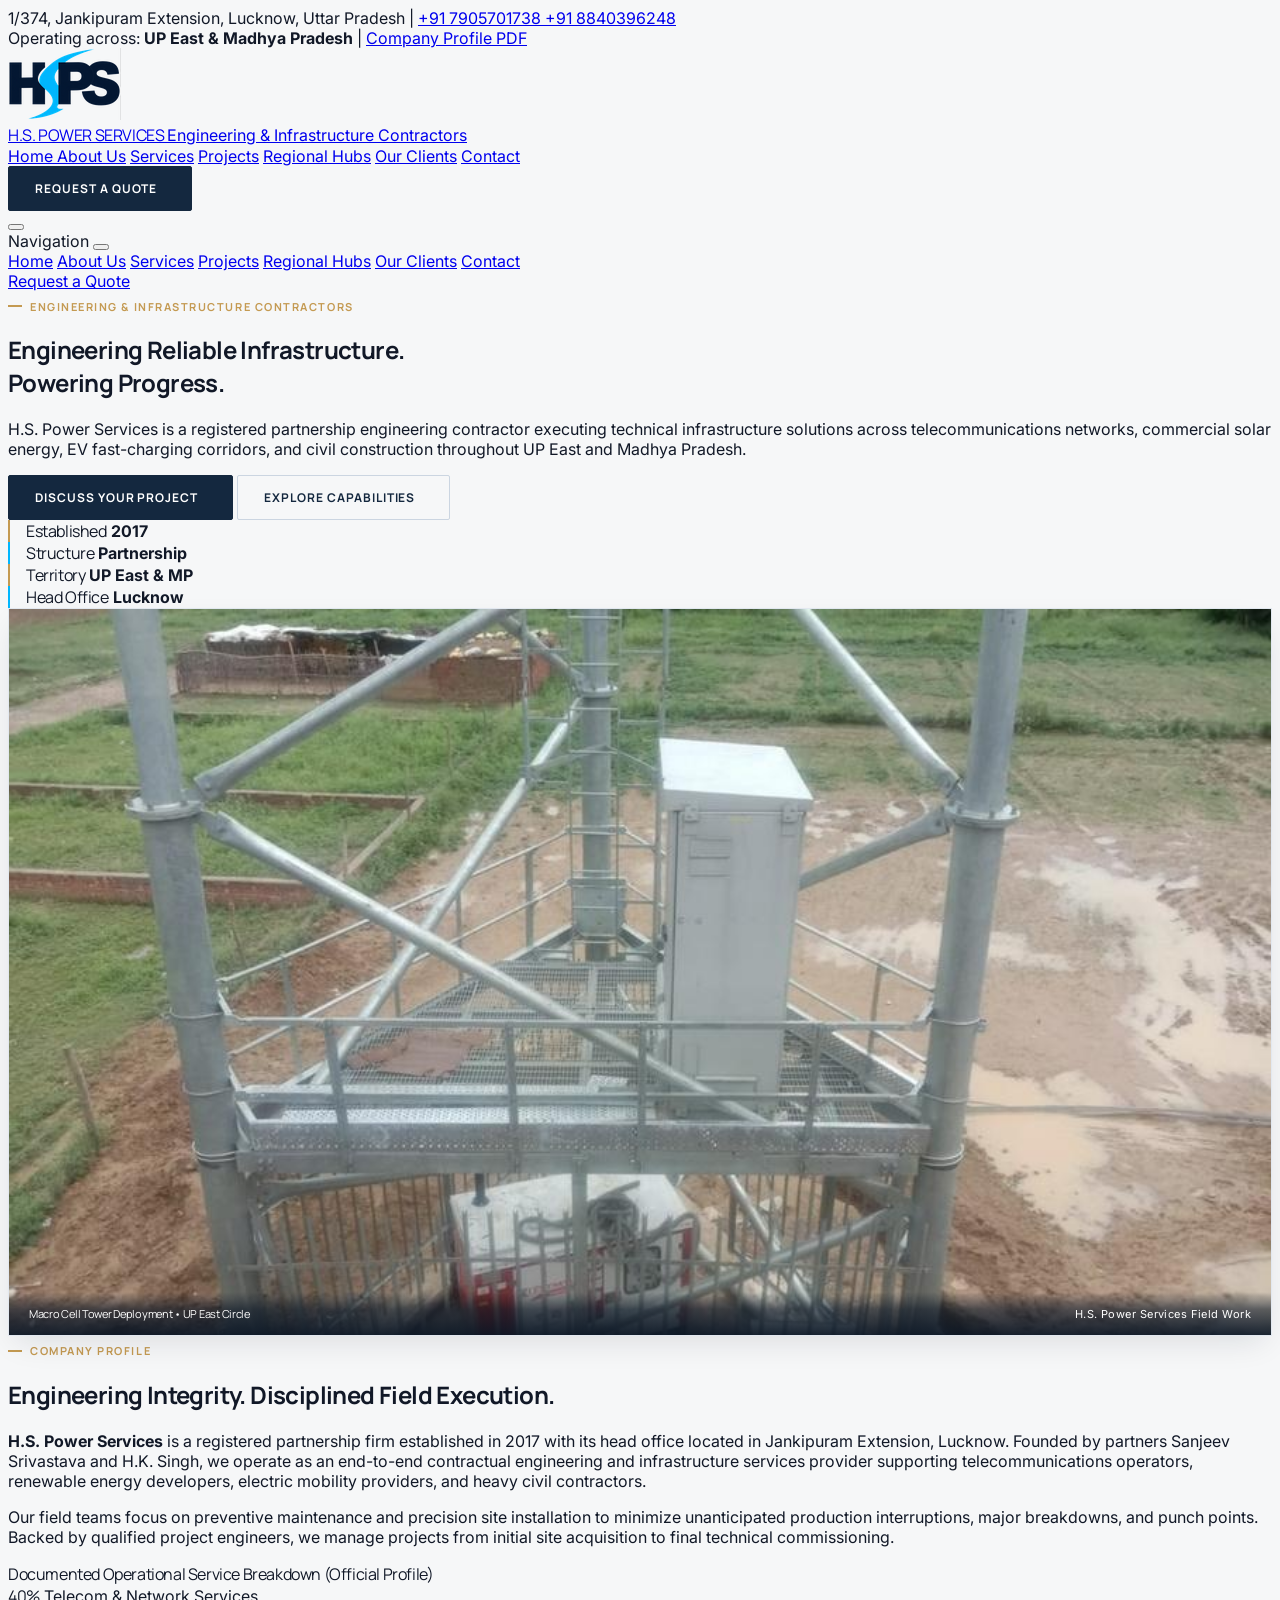
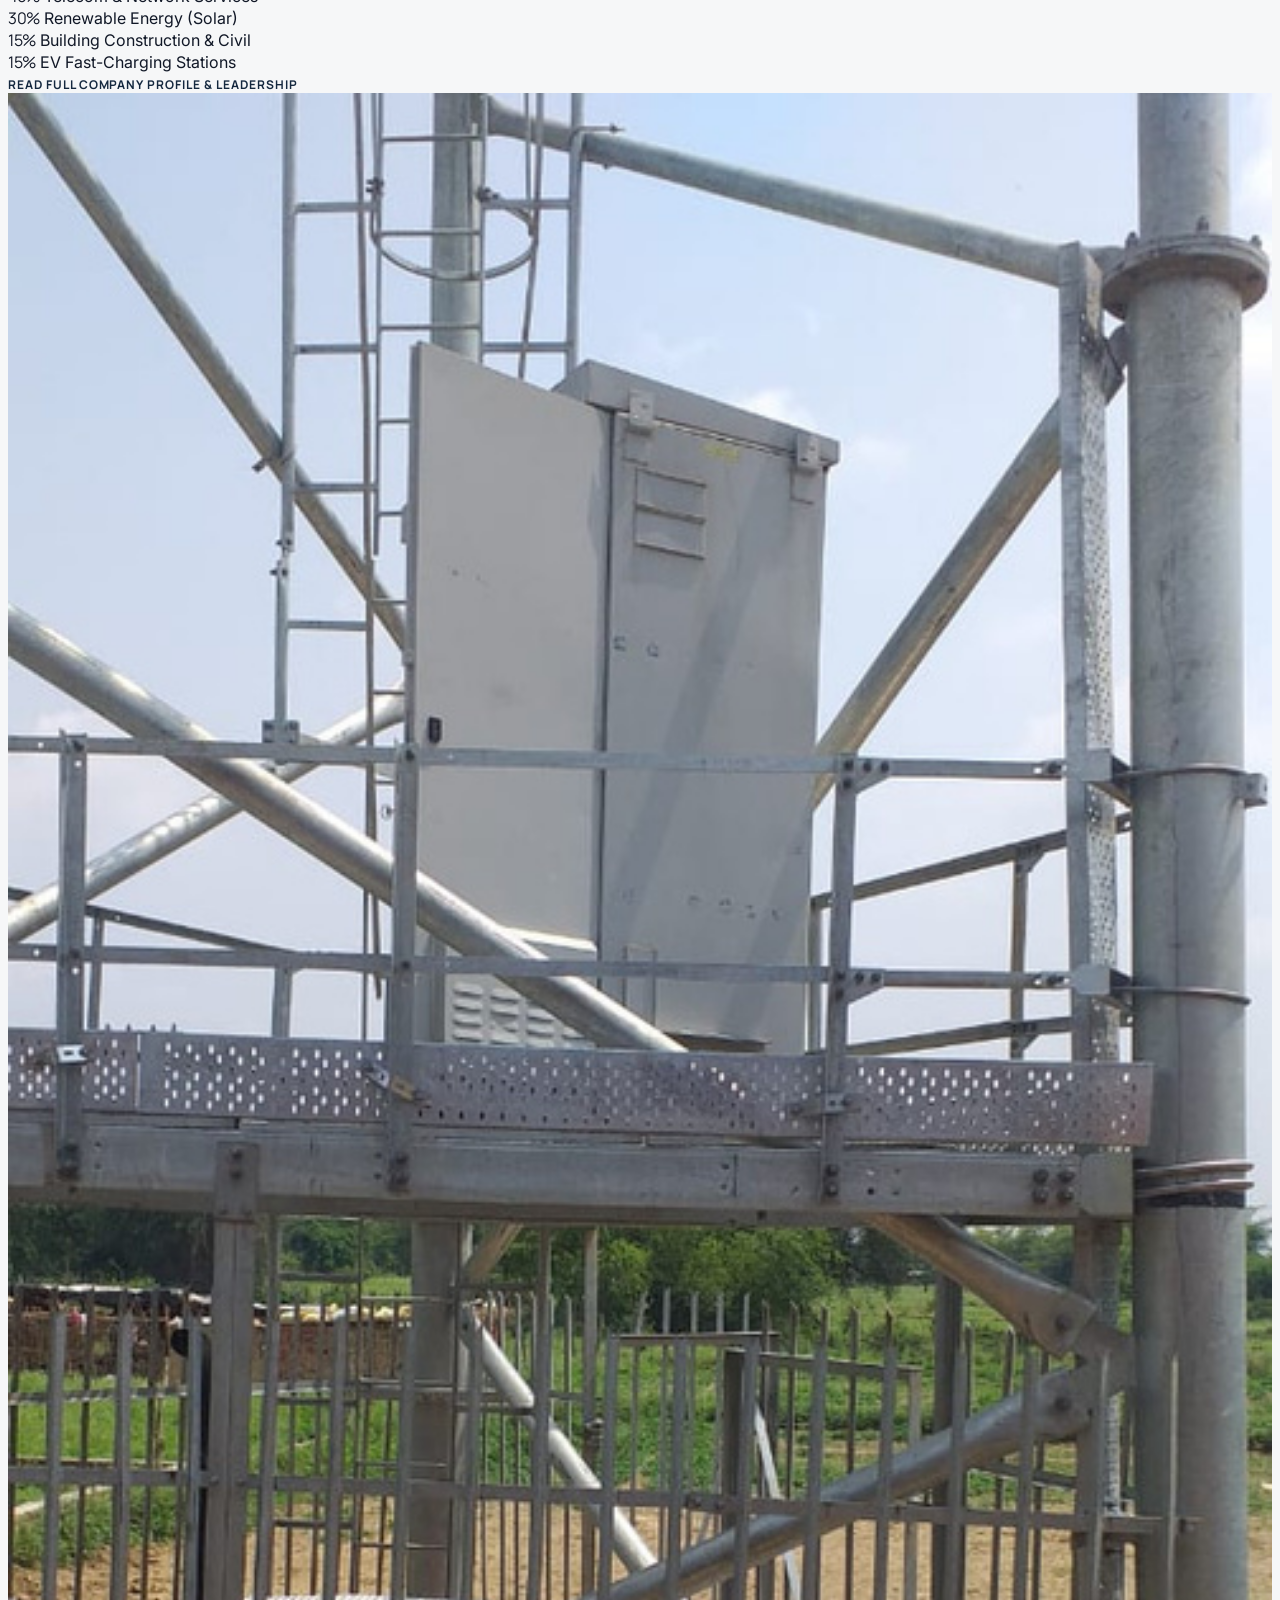
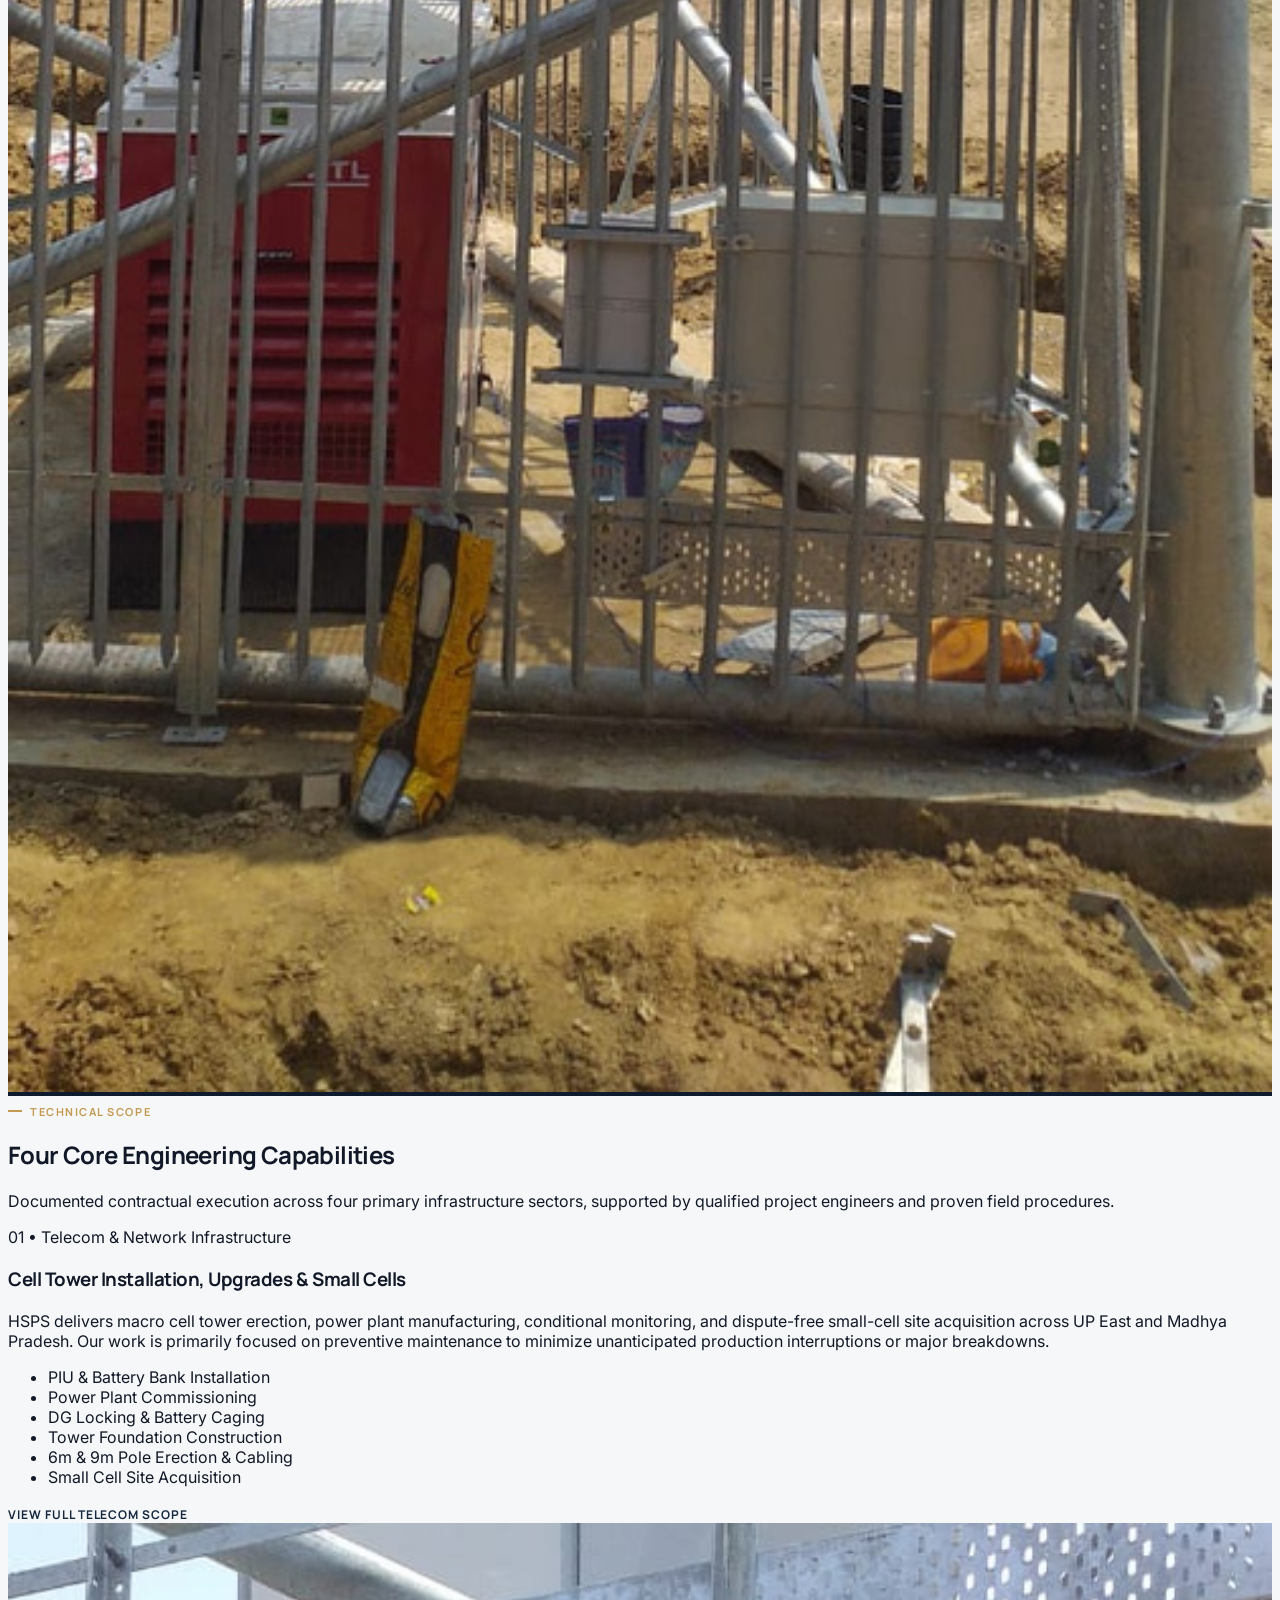
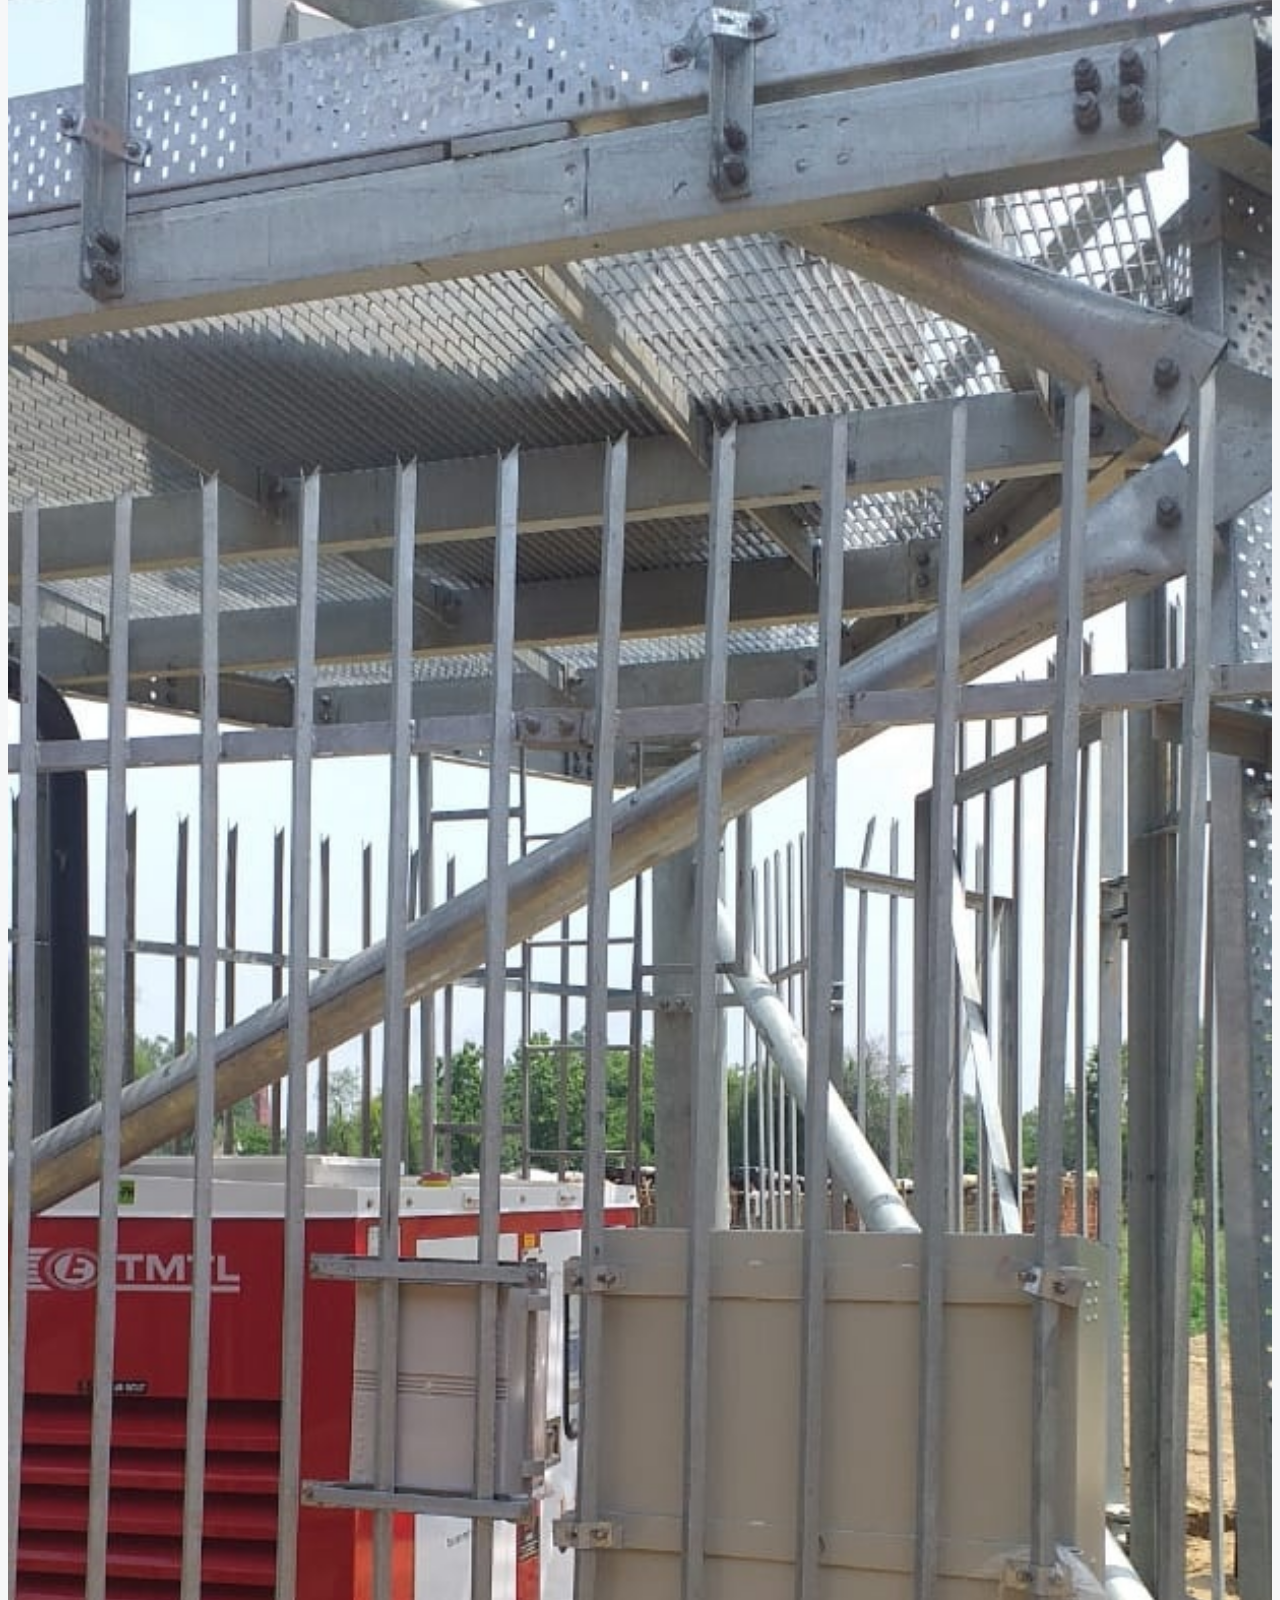
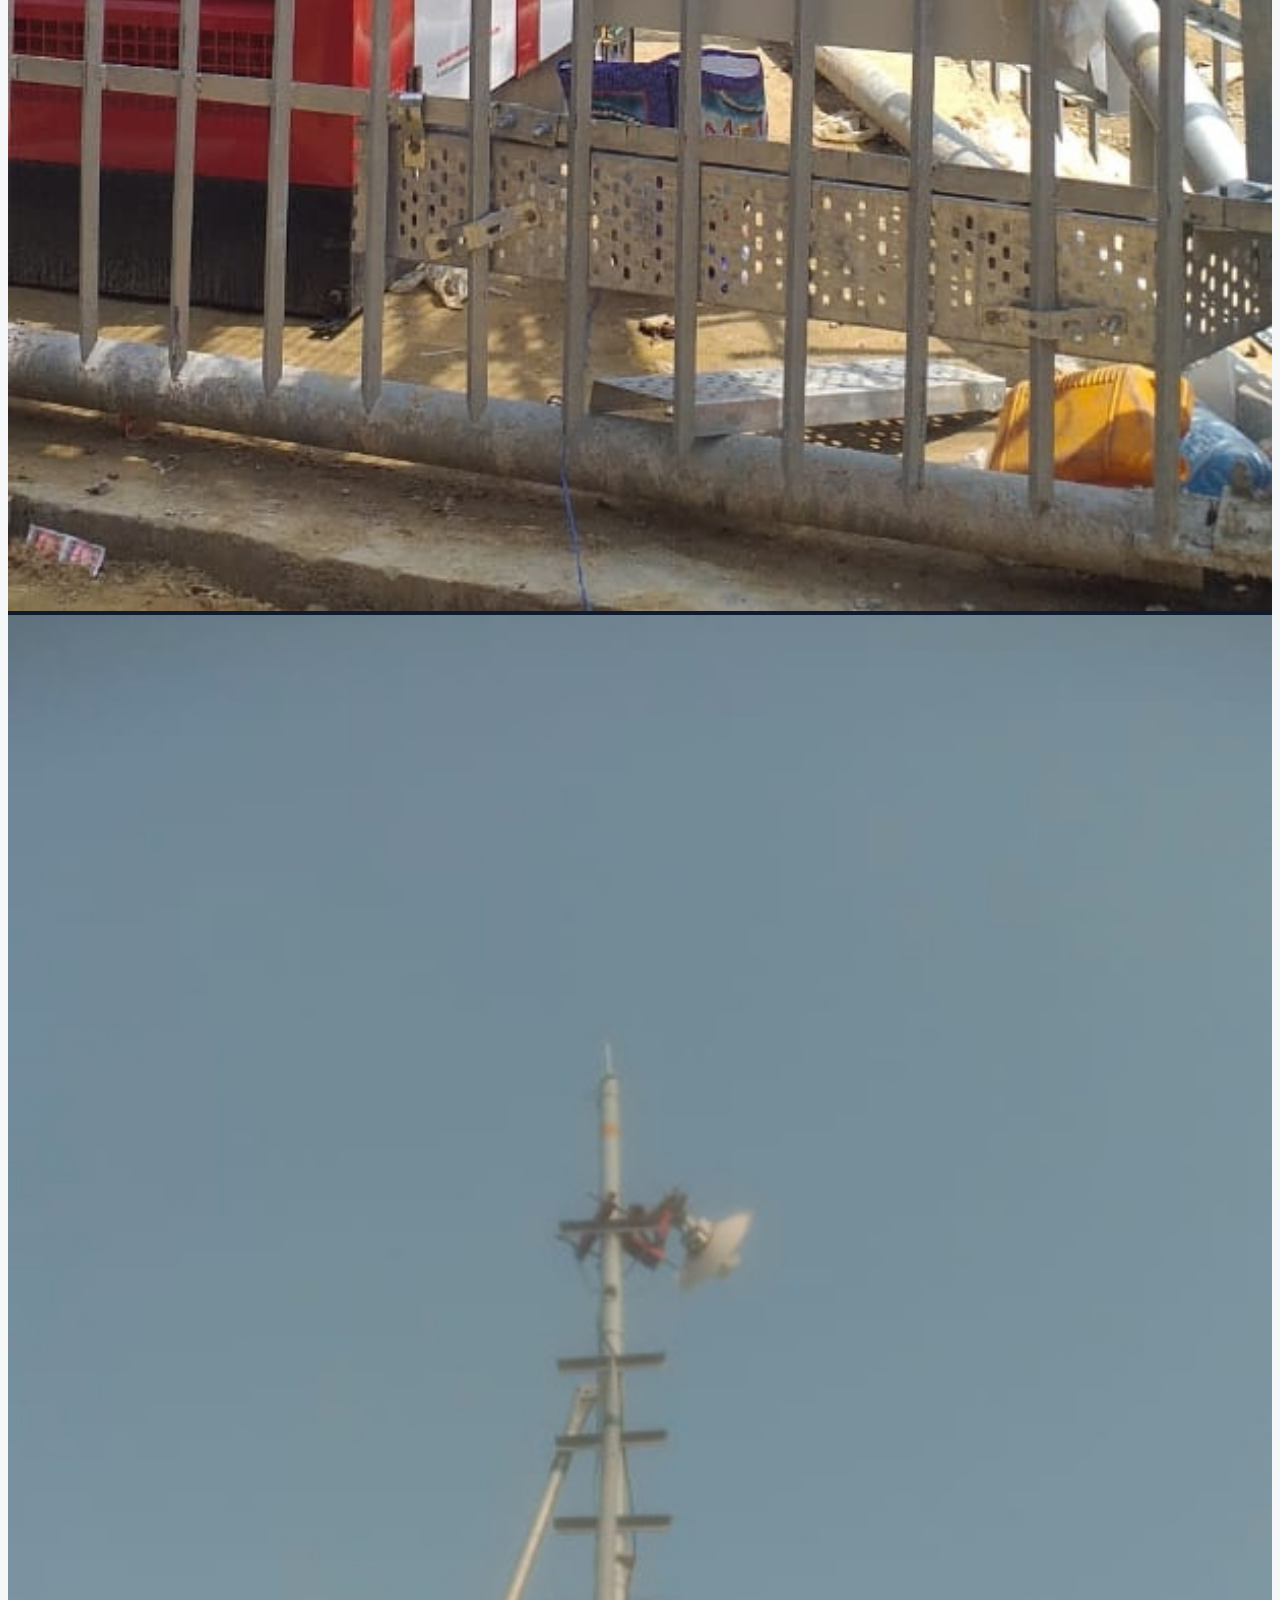
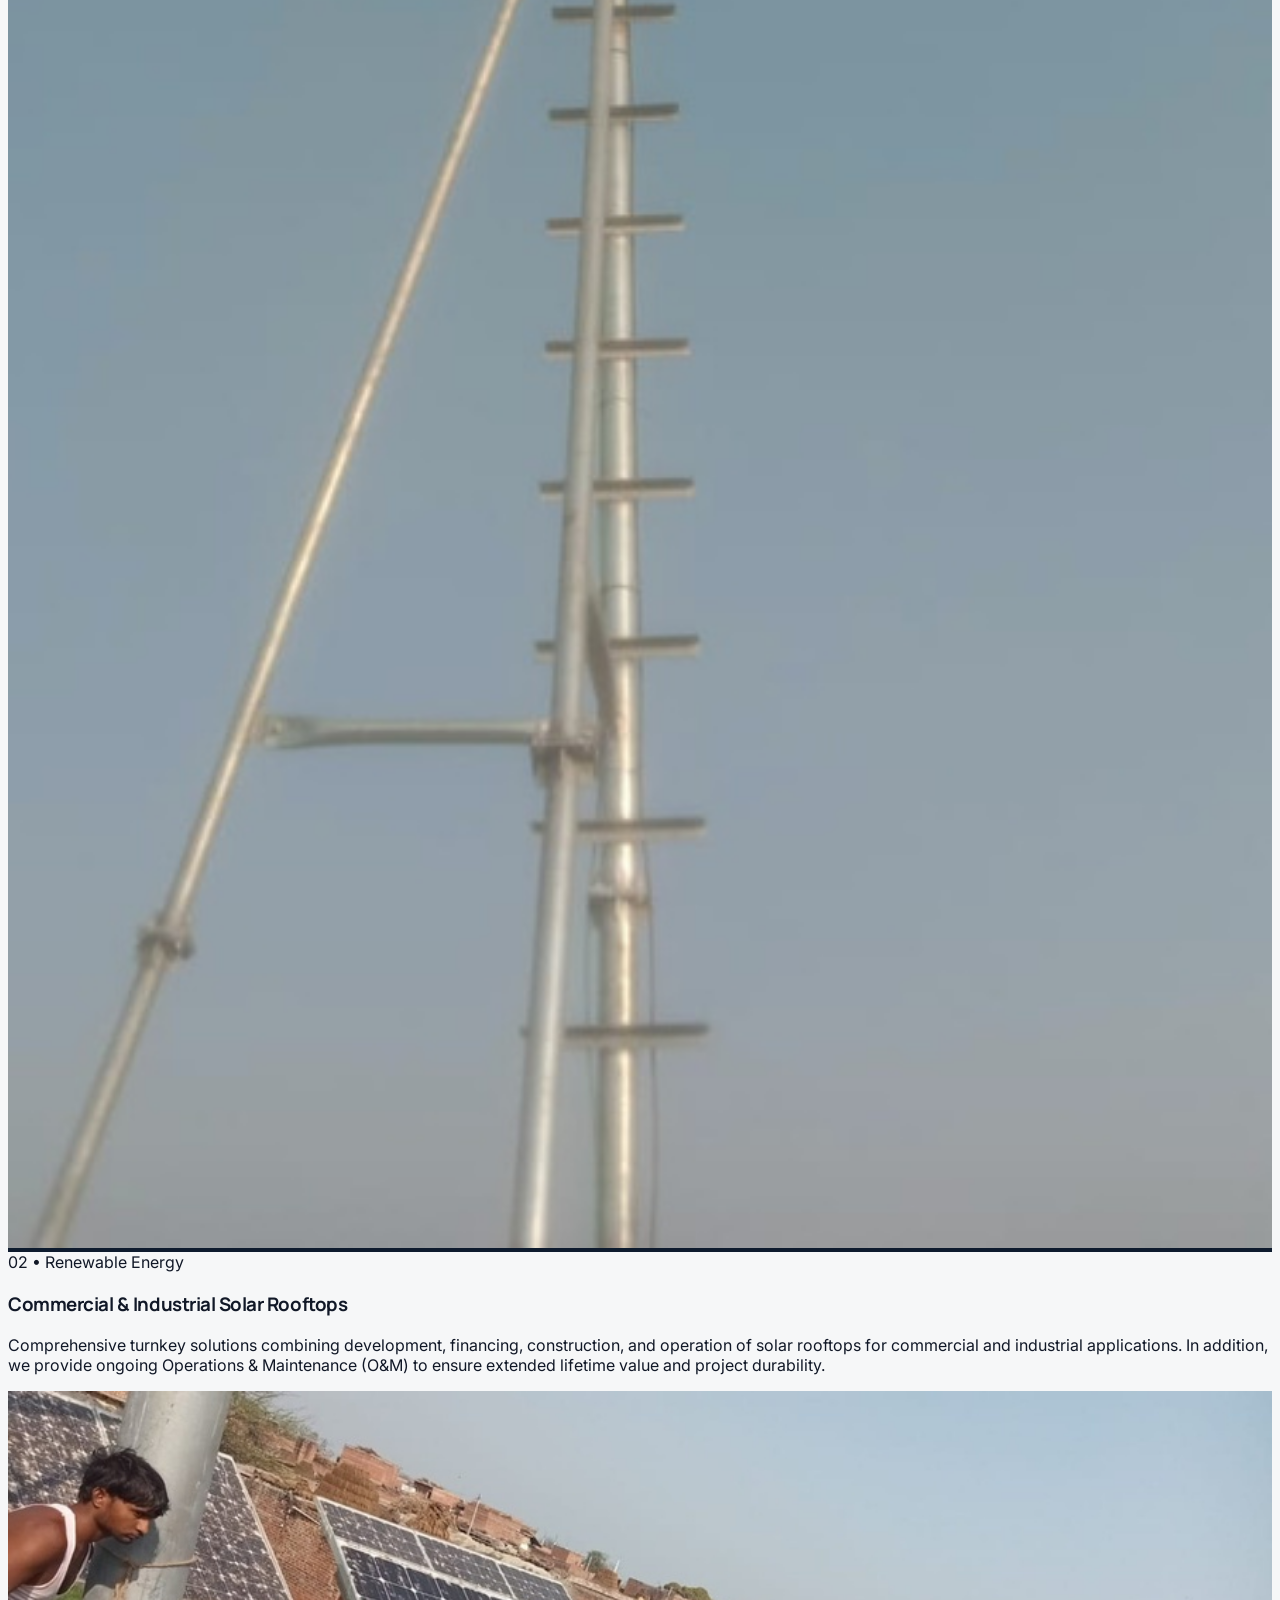
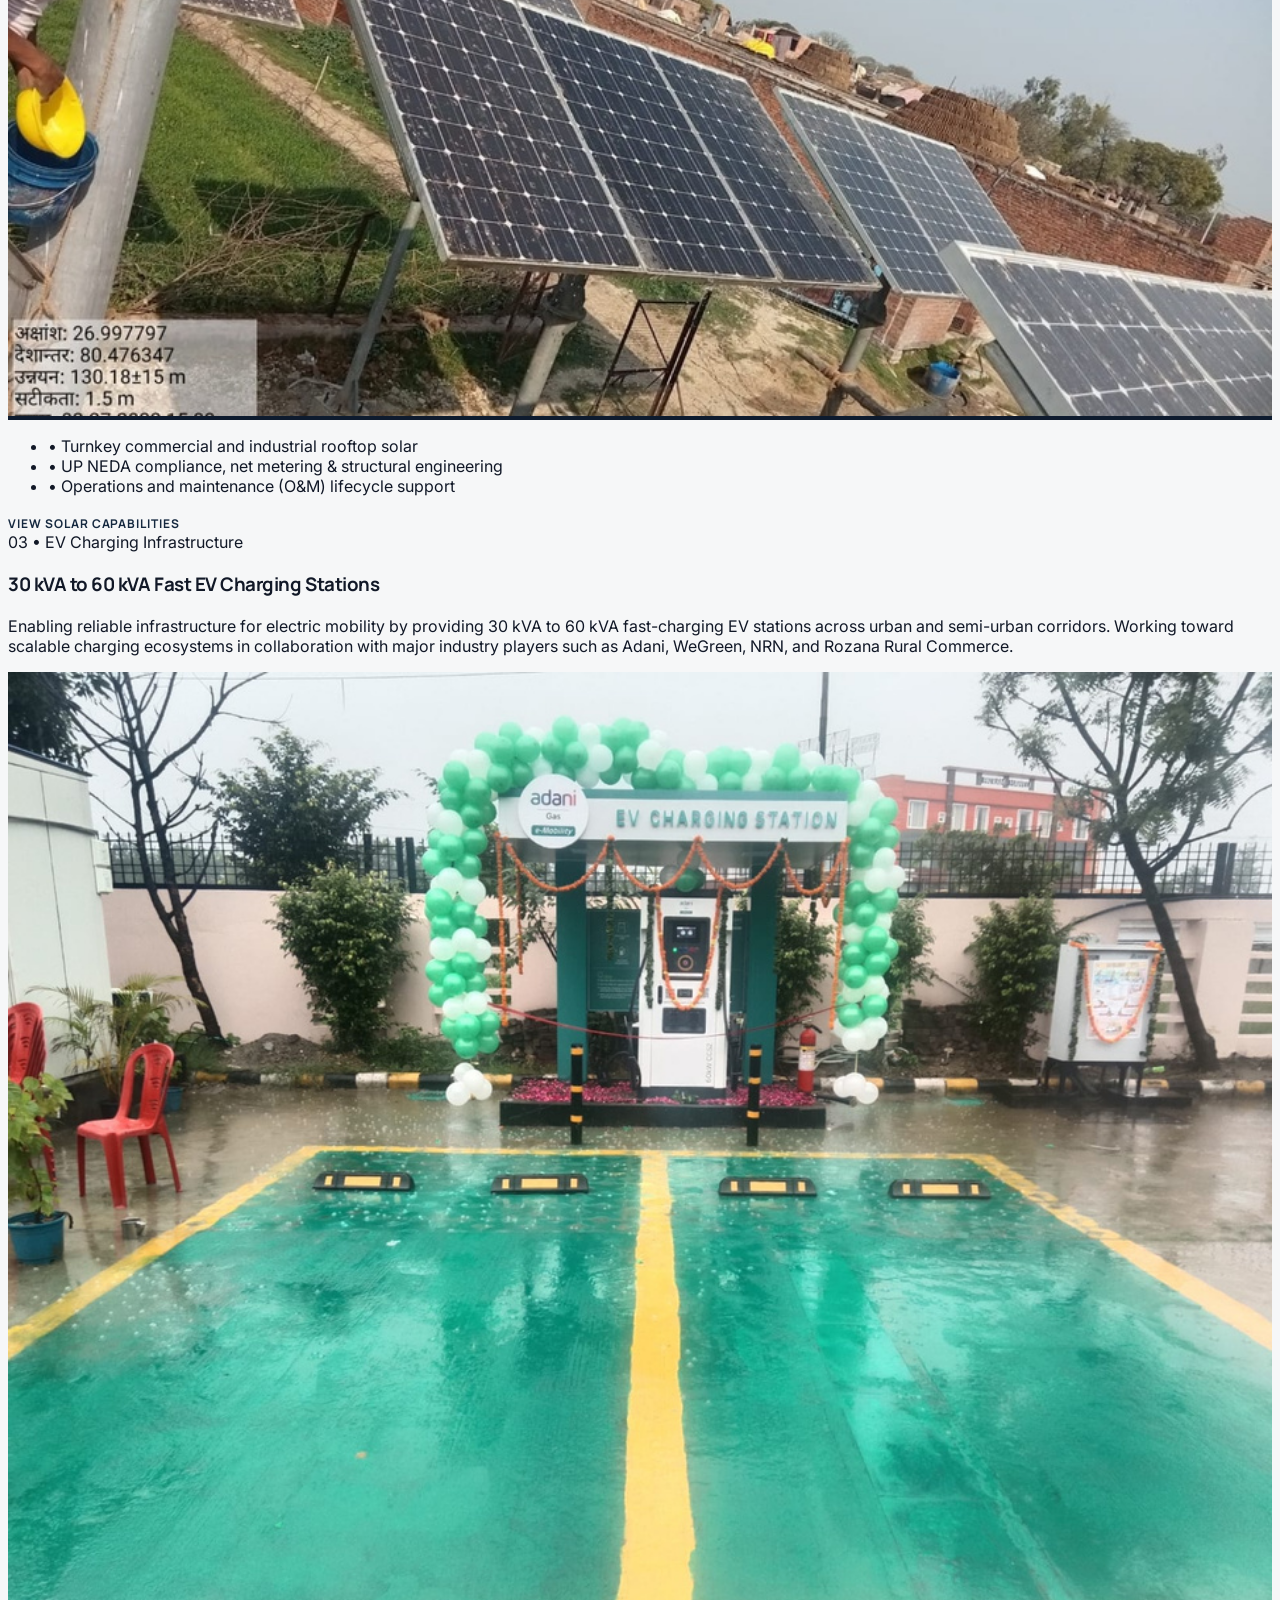
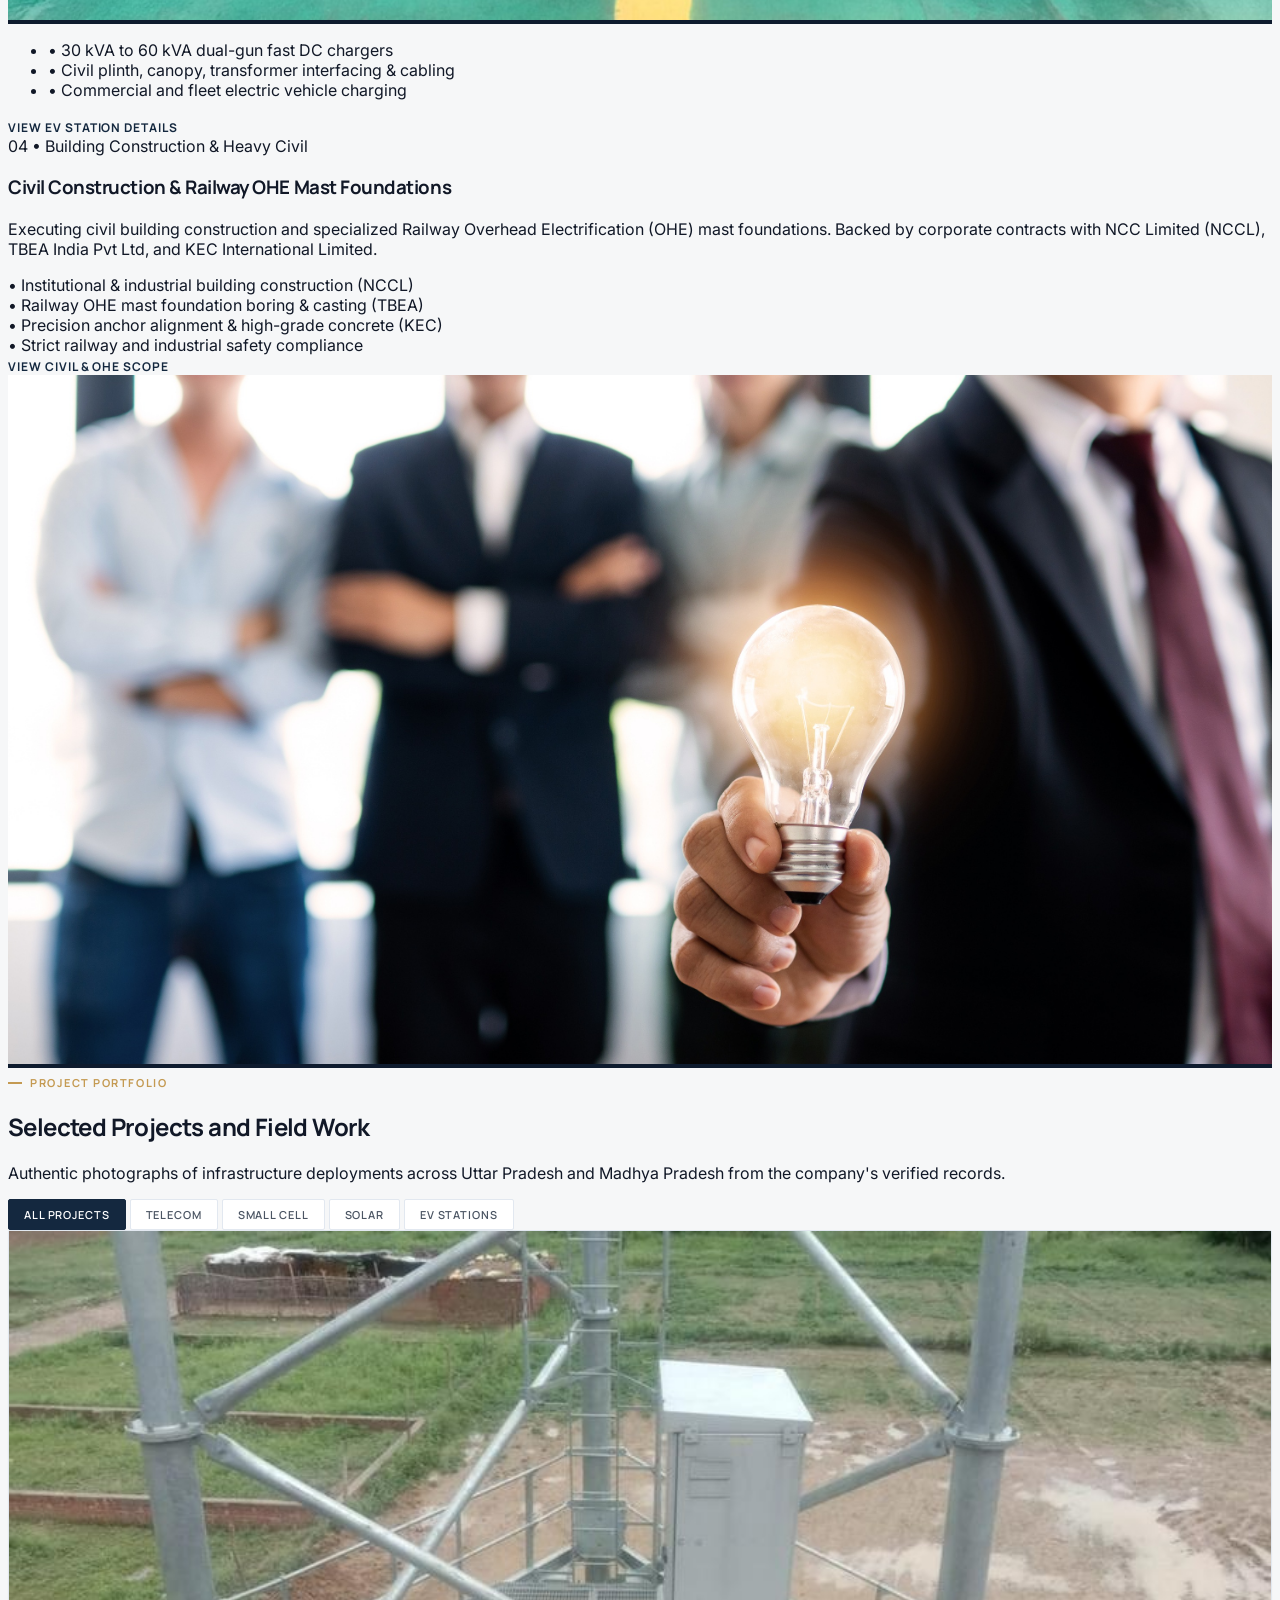
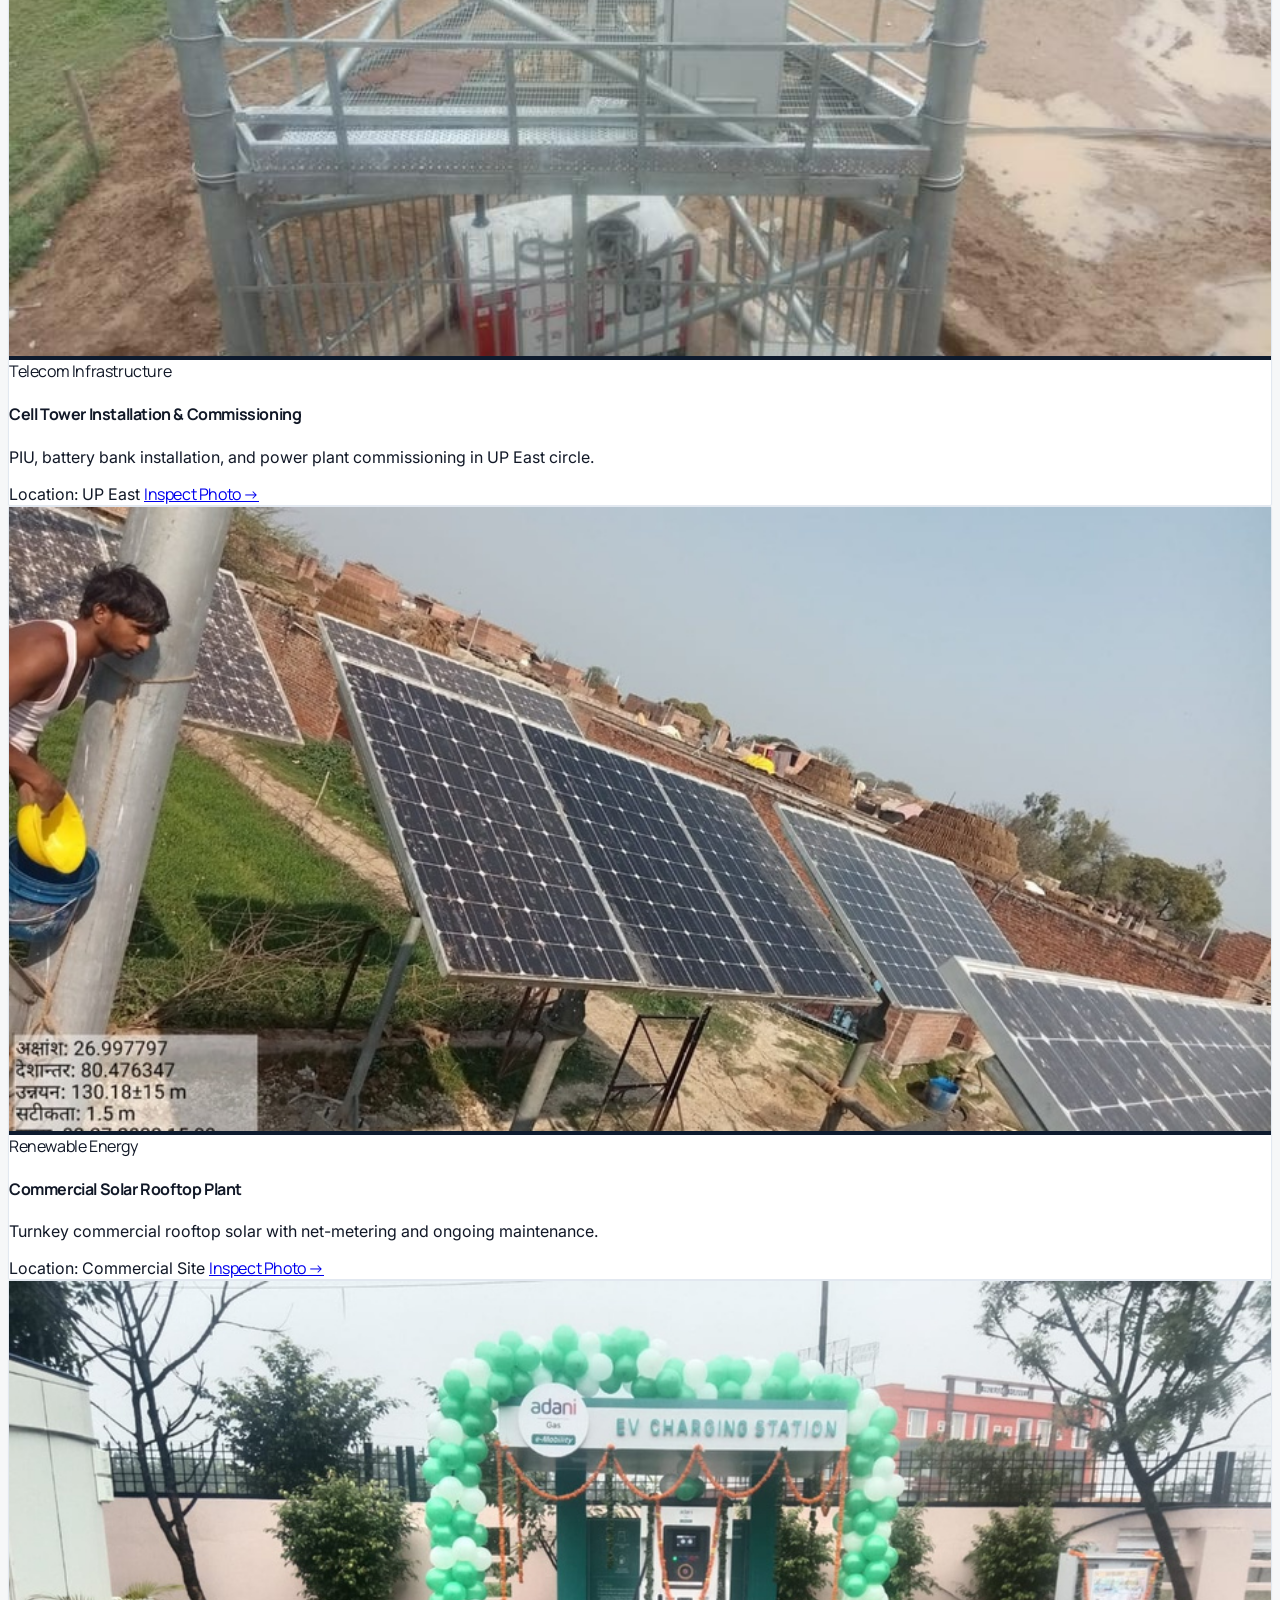
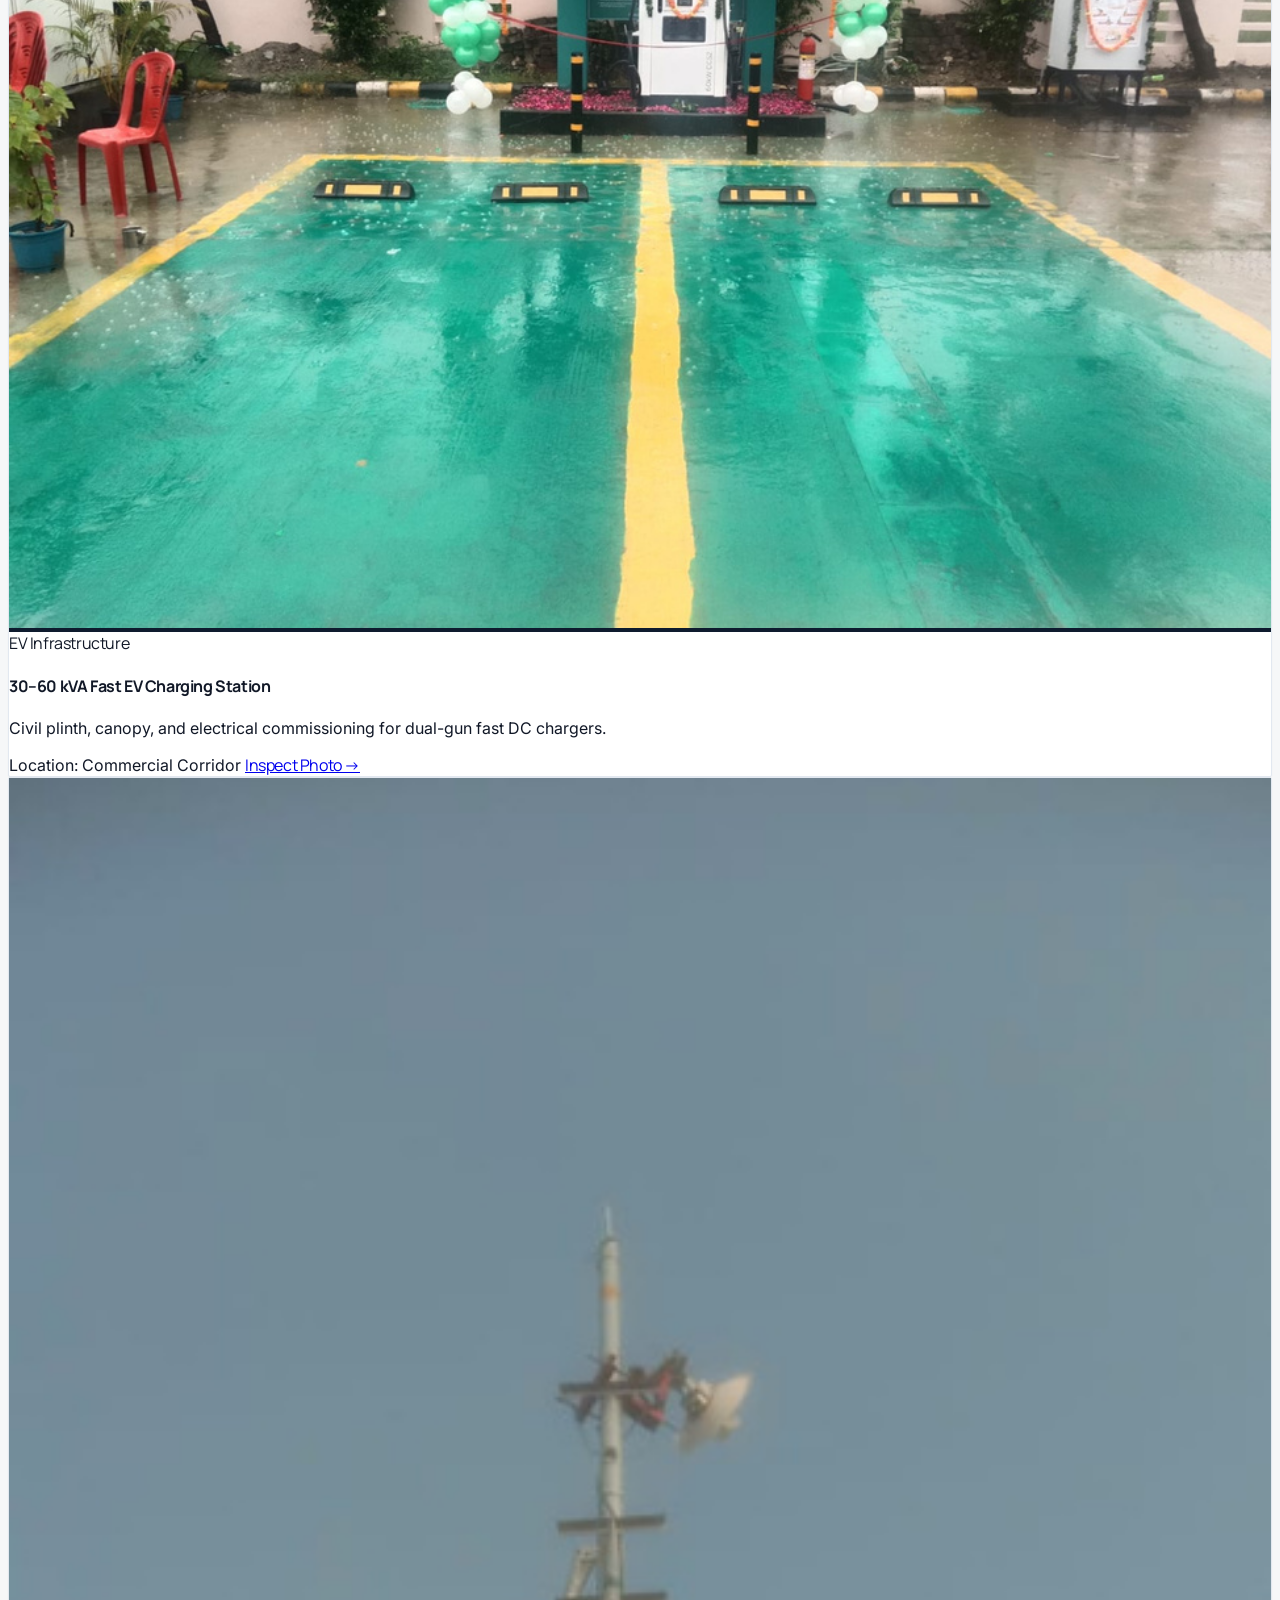
==== index.html @ 9931747e "feat: complete enterprise engineering website redesign for H.S. Power Services" ====
<!DOCTYPE html>
<html lang="en">
<head>
  <meta charset="UTF-8">
  <meta name="viewport" content="width=device-width, initial-scale=1.0">
  <title>H.S. Power Services | Engineering & Infrastructure Contractors</title>
  <meta name="description" content="H.S. Power Services is a registered partnership engineering contractor delivering turnkey solutions across Telecom Towers, Renewable Solar Rooftops, Fast EV Charging Stations, and Railway Electrification.">
  <link rel="icon" type="image/png" href="assets/img/logo/favicon.png">

  <!-- Tailwind CSS CDN -->
  <script src="https://cdn.tailwindcss.com"></script>
  <script>
    tailwind.config = {
      theme: {
        extend: {
          colors: {
            navy: {
              DEFAULT: '#14283F',
              deep: '#0B1726',
              surface: '#1B334E',
              subtle: '#243E5E',
            },
            cyan: {
              hps: '#00B6FE',
            },
            bronze: {
              DEFAULT: '#C49A52',
              light: '#DFC08A',
              dark: '#9F7836',
            },
            canvas: {
              DEFAULT: '#F6F7F8',
              subtle: '#EEF1F4',
            }
          },
          fontFamily: {
            sans: ['Inter', 'system-ui', 'sans-serif'],
            heading: ['Manrope', 'system-ui', 'sans-serif']
          }
        }
      }
    }
  </script>

  <!-- Google Fonts & Lucide Icons -->
  <link rel="preconnect" href="https://fonts.googleapis.com">
  <link rel="preconnect" href="https://fonts.gstatic.com" crossorigin>
  <link href="https://fonts.googleapis.com/css2?family=Inter:wght@300;400;500;600;700&family=Manrope:wght@400;500;600;700;800&display=swap" rel="stylesheet">
  <script src="https://unpkg.com/lucide@latest"></script>

  <!-- Master Architectural Stylesheet -->
  <link rel="stylesheet" href="assets/css/style.css">
</head>
<body class="bg-[#F6F7F8] text-[#111827] antialiased font-sans selection:bg-[#14283F] selection:text-white">

  <!-- SECTION A: TOP CORPORATE UTILITY STRIP -->
  <div class="bg-[#0B1726] text-slate-300 text-xs py-2 px-4 sm:px-8 border-b border-white/10">
    <div class="max-w-7xl mx-auto flex flex-col md:flex-row items-center justify-between gap-2">
      <div class="flex flex-wrap items-center justify-center md:justify-start gap-5">
        <span class="inline-flex items-center gap-1.5 text-slate-300">
          <i data-lucide="map-pin" class="w-3.5 h-3.5 text-[#C49A52]"></i>
          1/374, Jankipuram Extension, Lucknow, Uttar Pradesh
        </span>
        <span class="hidden sm:inline text-white/20">|</span>
        <a href="tel:7905701738" class="inline-flex items-center gap-1.5 hover:text-white text-slate-300 transition-colors">
          <i data-lucide="phone" class="w-3.5 h-3.5 text-[#C49A52]"></i>
          +91 7905701738
        </a>
        <a href="tel:8840396248" class="hidden sm:inline-flex items-center gap-1.5 hover:text-white text-slate-300 transition-colors">
          <i data-lucide="phone" class="w-3.5 h-3.5 text-[#C49A52]"></i>
          +91 8840396248
        </a>
      </div>
      <div class="flex items-center gap-4">
        <span class="text-slate-400">Operating across: <strong class="text-slate-200 font-medium">UP East & Madhya Pradesh</strong></span>
        <span class="text-white/20 hidden md:inline">|</span>
        <a href="assets/docs/HS_Power_Services_Company_Profile.pdf" download class="inline-flex items-center gap-1 text-[#C49A52] hover:text-[#DFC08A] font-medium transition-colors">
          <i data-lucide="download" class="w-3.5 h-3.5"></i>
          Company Profile PDF
        </a>
      </div>
    </div>
  </div>

  <!-- SECTION A: REFINED NAVIGATION HEADER -->
  <header class="sticky top-0 z-50 bg-white border-b border-slate-200 shadow-xs">
    <div class="max-w-7xl mx-auto px-4 sm:px-6 lg:px-8">
      <div class="flex items-center justify-between h-20">
        
        <!-- Official HPS Brand Mark & Wordmark -->
        <a href="index.html" class="flex items-center gap-3.5 group">
          <img src="assets/img/logo/hps_logo_navbar.png" alt="H.S. Power Services Logo" class="h-11 sm:h-12 w-auto object-contain">
          <div class="flex flex-col border-l border-slate-200 pl-3">
            <span class="font-heading font-extrabold text-lg sm:text-xl tracking-tight text-[#14283F] leading-none">
              H.S. POWER SERVICES
            </span>
            <span class="text-[10px] font-semibold uppercase tracking-wider text-[#687587] mt-1">
              Engineering & Infrastructure Contractors
            </span>
          </div>
        </a>

        <!-- Desktop Navigation Links -->
        <nav class="hidden lg:flex items-center gap-7 font-medium text-sm text-[#111827]">
          <a href="index.html" class="text-[#14283F] font-bold border-b-2 border-[#C49A52] pb-1">
            Home
          </a>
          <a href="about.html" class="text-slate-600 hover:text-[#14283F] pb-1 transition-colors">About Us</a>
          <a href="services.html" class="text-slate-600 hover:text-[#14283F] pb-1 transition-colors">Services</a>
          <a href="projects.html" class="text-slate-600 hover:text-[#14283F] pb-1 transition-colors">Projects</a>
          <a href="#hubs" class="text-slate-600 hover:text-[#14283F] pb-1 transition-colors">Regional Hubs</a>
          <a href="#clients" class="text-slate-600 hover:text-[#14283F] pb-1 transition-colors">Our Clients</a>
          <a href="contact.html" class="text-slate-600 hover:text-[#14283F] pb-1 transition-colors">Contact</a>
        </nav>

        <!-- Primary Action CTA -->
        <div class="hidden sm:flex items-center gap-3">
          <a href="contact.html" class="btn-primary">
            <span>Request a Quote</span>
            <i data-lucide="arrow-right" class="w-3.5 h-3.5 text-[#00B6FE]"></i>
          </a>
        </div>

        <!-- Mobile Menu Toggle Button -->
        <button id="mobile-menu-btn" class="lg:hidden p-2 text-slate-700 hover:bg-slate-100 rounded" aria-label="Toggle Navigation">
          <i data-lucide="menu" class="w-6 h-6"></i>
        </button>
      </div>
    </div>

    <!-- Mobile Navigation Drawer -->
    <div id="mobile-menu" class="hidden lg:hidden border-b border-slate-200 bg-white px-5 pt-3 pb-6 space-y-3 shadow-xl">
      <div class="flex justify-between items-center pb-2 border-b border-slate-100">
        <span class="text-xs uppercase font-bold tracking-wider text-slate-400">Navigation</span>
        <button id="mobile-menu-close" class="p-1 text-slate-500 hover:text-slate-900" aria-label="Close menu">
          <i data-lucide="x" class="w-5 h-5"></i>
        </button>
      </div>
      <div class="grid gap-2 text-sm font-medium text-slate-800">
        <a href="index.html" class="mobile-nav-link py-2 px-3 rounded bg-slate-50 text-[#14283F] font-bold">Home</a>
        <a href="about.html" class="mobile-nav-link py-2 px-3 rounded hover:bg-slate-50">About Us</a>
        <a href="services.html" class="mobile-nav-link py-2 px-3 rounded hover:bg-slate-50">Services</a>
        <a href="projects.html" class="mobile-nav-link py-2 px-3 rounded hover:bg-slate-50">Projects</a>
        <a href="#hubs" class="mobile-nav-link py-2 px-3 rounded hover:bg-slate-50">Regional Hubs</a>
        <a href="#clients" class="mobile-nav-link py-2 px-3 rounded hover:bg-slate-50">Our Clients</a>
        <a href="contact.html" class="mobile-nav-link py-2 px-3 rounded hover:bg-slate-50">Contact</a>
      </div>
      <div class="pt-3 border-t border-slate-100">
        <a href="contact.html" class="block text-center py-2.5 px-4 bg-[#14283F] text-white font-bold text-xs uppercase tracking-wider rounded">
          Request a Quote
        </a>
      </div>
    </div>
  </header>

  <!-- SECTION B: EDITORIAL ARCHITECTURAL HERO -->
  <section class="bg-white border-b border-slate-200">
    <div class="max-w-7xl mx-auto px-4 sm:px-6 lg:px-8 py-12 lg:py-20">
      <div class="grid lg:grid-cols-12 gap-10 lg:gap-14 items-center">
        
        <!-- Left Column: Editorial Text Composition (~48% Width) -->
        <div class="lg:col-span-6 space-y-6">
          
          <div class="editorial-eyebrow">
            Engineering & Infrastructure Contractors
          </div>

          <h1 class="font-heading font-extrabold text-3xl sm:text-4xl lg:text-[44px] tracking-tight leading-[1.12] text-[#14283F]">
            Engineering Reliable Infrastructure.<br class="hidden sm:inline"> Powering Progress.
          </h1>

          <p class="text-slate-600 text-sm sm:text-base leading-relaxed max-w-xl font-normal">
            H.S. Power Services is a registered partnership engineering contractor executing technical infrastructure solutions across telecommunications networks, commercial solar energy, EV fast-charging corridors, and civil construction throughout UP East and Madhya Pradesh.
          </p>

          <!-- Primary Actions -->
          <div class="flex flex-col sm:flex-row items-stretch sm:items-center gap-3.5 pt-1">
            <a href="contact.html" class="btn-primary text-center">
              <span>Discuss Your Project</span>
              <i data-lucide="arrow-right" class="w-3.5 h-3.5 text-[#00B6FE]"></i>
            </a>
            <a href="#capabilities" class="btn-secondary text-center">
              <span>Explore Capabilities</span>
              <i data-lucide="arrow-down" class="w-3.5 h-3.5 text-[#C49A52]"></i>
            </a>
          </div>

          <!-- Factual Architectural Meta Strip (From Company Profile) -->
          <div class="pt-8 border-t border-slate-200 grid grid-cols-2 sm:grid-cols-4 gap-4 text-xs">
            <div class="metric-anchor-block">
              <span class="text-slate-400 block text-[10px] uppercase tracking-wider font-heading font-semibold">Established</span>
              <strong class="text-[#14283F] font-semibold text-sm">2017</strong>
            </div>
            <div class="metric-anchor-block-cyan">
              <span class="text-slate-400 block text-[10px] uppercase tracking-wider font-heading font-semibold">Structure</span>
              <strong class="text-[#14283F] font-semibold text-sm">Partnership</strong>
            </div>
            <div class="metric-anchor-block">
              <span class="text-slate-400 block text-[10px] uppercase tracking-wider font-heading font-semibold">Territory</span>
              <strong class="text-[#14283F] font-semibold text-sm">UP East & MP</strong>
            </div>
            <div class="metric-anchor-block-cyan">
              <span class="text-slate-400 block text-[10px] uppercase tracking-wider font-heading font-semibold">Head Office</span>
              <strong class="text-[#14283F] font-semibold text-sm">Lucknow</strong>
            </div>
          </div>

        </div>

        <!-- Right Column: Authentic Infrastructure Photograph (~52% Width) -->
        <div class="lg:col-span-6">
          <div class="hero-photo-frame rounded-xs h-[360px] sm:h-[440px] lg:h-[500px]">
            <img src="assets/img/telecom/tower_site_1.jpg" alt="Macro Cell Tower Infrastructure Deployment in UP East Circle" class="w-full h-full object-cover">
            <div class="hero-photo-caption">
              <span class="font-heading font-semibold">Macro Cell Tower Deployment • UP East Circle</span>
              <span class="text-slate-300 hidden sm:inline text-[10px] uppercase tracking-wider">H.S. Power Services Field Work</span>
            </div>
          </div>
        </div>

      </div>
    </div>
  </section>

  <!-- SECTION C: REFINED COMPANY PROFILE & SERVICE BREAKDOWN -->
  <section class="py-16 sm:py-20 lg:py-24 bg-[#F6F7F8] border-b border-slate-200">
    <div class="max-w-7xl mx-auto px-4 sm:px-6 lg:px-8">
      <div class="grid lg:grid-cols-12 gap-10 lg:gap-14 items-center">
        
        <!-- Left Column: Editorial Content (~55% Width) -->
        <div class="lg:col-span-7 space-y-6">
          <div class="editorial-eyebrow">Company Profile</div>
          
          <h2 class="font-heading font-extrabold text-2xl sm:text-3xl lg:text-4xl text-[#14283F] tracking-tight leading-tight">
            Engineering Integrity. Disciplined Field Execution.
          </h2>

          <div class="space-y-4 text-slate-600 text-sm sm:text-base leading-relaxed">
            <p>
              <strong>H.S. Power Services</strong> is a registered partnership firm established in 2017 with its head office located in Jankipuram Extension, Lucknow. Founded by partners Sanjeev Srivastava and H.K. Singh, we operate as an end-to-end contractual engineering and infrastructure services provider supporting telecommunications operators, renewable energy developers, electric mobility providers, and heavy civil contractors.
            </p>
            <p>
              Our field teams focus on preventive maintenance and precision site installation to minimize unanticipated production interruptions, major breakdowns, and punch points. Backed by qualified project engineers, we manage projects from initial site acquisition to final technical commissioning.
            </p>
          </div>

          <!-- Documented Key Services Breakdown (From Page 5 of Company Profile) -->
          <div class="pt-2">
            <span class="text-[11px] uppercase tracking-wider font-heading font-bold text-slate-400 block mb-3">
              Documented Operational Service Breakdown (Official Profile)
            </span>
            <div class="grid grid-cols-2 sm:grid-cols-4 gap-3 text-xs">
              <div class="p-4 bg-white border border-slate-200 rounded-xs">
                <span class="font-heading font-extrabold text-xl text-[#14283F] block">40%</span>
                <span class="text-slate-600 font-medium mt-1 block">Telecom & Network Services</span>
              </div>
              <div class="p-4 bg-white border border-slate-200 rounded-xs">
                <span class="font-heading font-extrabold text-xl text-[#00B6FE] block">30%</span>
                <span class="text-slate-600 font-medium mt-1 block">Renewable Energy (Solar)</span>
              </div>
              <div class="p-4 bg-white border border-slate-200 rounded-xs">
                <span class="font-heading font-extrabold text-xl text-[#C49A52] block">15%</span>
                <span class="text-slate-600 font-medium mt-1 block">Building Construction & Civil</span>
              </div>
              <div class="p-4 bg-white border border-slate-200 rounded-xs">
                <span class="font-heading font-extrabold text-xl text-[#14283F] block">15%</span>
                <span class="text-slate-600 font-medium mt-1 block">EV Fast-Charging Stations</span>
              </div>
            </div>
          </div>

          <div class="pt-2">
            <a href="about.html" class="editorial-link">
              <span>Read Full Company Profile & Leadership</span>
              <i data-lucide="arrow-right" class="w-4 h-4"></i>
            </a>
          </div>
        </div>

        <!-- Right Column: Supporting Authentic Field Photograph (~45% Width) -->
        <div class="lg:col-span-5">
          <div class="editorial-photo rounded-xs border border-slate-200 shadow-sm overflow-hidden h-[340px] sm:h-[400px]">
            <img src="assets/img/telecom/tower_site_3.jpg" alt="Electrical Power Interface & DG Setup at Field Site" class="w-full h-full object-cover">
          </div>
        </div>

      </div>
    </div>
  </section>

  <!-- SECTION D: FOUR CORE CAPABILITIES (OPEN ASYMMETRIC PRESENTATION) -->
  <section id="capabilities" class="py-16 sm:py-20 lg:py-24 bg-white border-b border-slate-200">
    <div class="max-w-7xl mx-auto px-4 sm:px-6 lg:px-8">
      
      <div class="max-w-3xl mb-12">
        <div class="editorial-eyebrow">Technical Scope</div>
        <h2 class="font-heading font-extrabold text-2xl sm:text-3xl lg:text-4xl text-[#14283F] tracking-tight mt-1.5">
          Four Core Engineering Capabilities
        </h2>
        <p class="text-slate-600 text-sm sm:text-base mt-2 max-w-2xl">
          Documented contractual execution across four primary infrastructure sectors, supported by qualified project engineers and proven field procedures.
        </p>
      </div>

      <!-- Asymmetric Editorial Layout -->
      <div class="space-y-10">
        
        <!-- Capability 1: Telecom & Network Infrastructure -->
        <div class="grid lg:grid-cols-12 gap-8 items-center p-6 sm:p-8 bg-[#F6F7F8] border border-slate-200 rounded-xs">
          <div class="lg:col-span-6 space-y-4">
            <span class="text-xs font-mono font-semibold text-[#00B6FE] uppercase tracking-wider">
              01 • Telecom & Network Infrastructure
            </span>
            <h3 class="font-heading font-extrabold text-xl sm:text-2xl text-[#14283F]">
              Cell Tower Installation, Upgrades & Small Cells
            </h3>
            <p class="text-xs sm:text-sm text-slate-600 leading-relaxed">
              HSPS delivers macro cell tower erection, power plant manufacturing, conditional monitoring, and dispute-free small-cell site acquisition across UP East and Madhya Pradesh. Our work is primarily focused on preventive maintenance to minimize unanticipated production interruptions or major breakdowns.
            </p>
            
            <ul class="grid sm:grid-cols-2 gap-2 text-xs text-slate-700 pt-1">
              <li class="flex items-center gap-2">
                <span class="w-1.5 h-1.5 rounded-full bg-[#C49A52]"></span>
                <span>PIU & Battery Bank Installation</span>
              </li>
              <li class="flex items-center gap-2">
                <span class="w-1.5 h-1.5 rounded-full bg-[#C49A52]"></span>
                <span>Power Plant Commissioning</span>
              </li>
              <li class="flex items-center gap-2">
                <span class="w-1.5 h-1.5 rounded-full bg-[#C49A52]"></span>
                <span>DG Locking & Battery Caging</span>
              </li>
              <li class="flex items-center gap-2">
                <span class="w-1.5 h-1.5 rounded-full bg-[#C49A52]"></span>
                <span>Tower Foundation Construction</span>
              </li>
              <li class="flex items-center gap-2">
                <span class="w-1.5 h-1.5 rounded-full bg-[#C49A52]"></span>
                <span>6m & 9m Pole Erection & Cabling</span>
              </li>
              <li class="flex items-center gap-2">
                <span class="w-1.5 h-1.5 rounded-full bg-[#C49A52]"></span>
                <span>Small Cell Site Acquisition</span>
              </li>
            </ul>

            <div class="pt-2">
              <a href="services.html#telecom" class="editorial-link">
                <span>View Full Telecom Scope</span>
                <i data-lucide="arrow-right" class="w-4 h-4"></i>
              </a>
            </div>
          </div>

          <div class="lg:col-span-6 grid grid-cols-2 gap-3">
            <div class="editorial-photo rounded-xs border border-slate-200 h-52 sm:h-60">
              <img src="assets/img/telecom/tower_site_2.jpg" alt="Macro Cell Tower 5G Upgrade" class="w-full h-full object-cover">
            </div>
            <div class="editorial-photo rounded-xs border border-slate-200 h-52 sm:h-60">
              <img src="assets/img/telecom/small_cell_1.jpg" alt="Small Cell Street Pole Deployment" class="w-full h-full object-cover">
            </div>
          </div>
        </div>

        <!-- Capability 2 & 3: Two-Column Row for Solar & EV -->
        <div class="grid md:grid-cols-2 gap-8">
          
          <!-- Capability 2: Solar -->
          <div class="p-6 sm:p-8 bg-[#F6F7F8] border border-slate-200 rounded-xs flex flex-col justify-between space-y-4">
            <div class="space-y-3">
              <span class="text-xs font-mono font-semibold text-[#00B6FE] uppercase tracking-wider">
                02 • Renewable Energy
              </span>
              <h3 class="font-heading font-extrabold text-xl sm:text-2xl text-[#14283F]">
                Commercial & Industrial Solar Rooftops
              </h3>
              <p class="text-xs sm:text-sm text-slate-600 leading-relaxed">
                Comprehensive turnkey solutions combining development, financing, construction, and operation of solar rooftops for commercial and industrial applications. In addition, we provide ongoing Operations & Maintenance (O&M) to ensure extended lifetime value and project durability.
              </p>
              
              <div class="editorial-photo rounded-xs border border-slate-200 h-48 my-3">
                <img src="assets/img/solar/solar_roof_1.jpg" alt="Turnkey Commercial Solar Rooftop Installation" class="w-full h-full object-cover">
              </div>

              <ul class="text-xs text-slate-700 space-y-1.5">
                <li>• Turnkey commercial and industrial rooftop solar</li>
                <li>• UP NEDA compliance, net metering & structural engineering</li>
                <li>• Operations and maintenance (O&M) lifecycle support</li>
              </ul>
            </div>

            <div class="pt-3 border-t border-slate-200">
              <a href="services.html#solar" class="editorial-link">
                <span>View Solar Capabilities</span>
                <i data-lucide="arrow-right" class="w-4 h-4"></i>
              </a>
            </div>
          </div>

          <!-- Capability 3: EV Charging -->
          <div class="p-6 sm:p-8 bg-[#F6F7F8] border border-slate-200 rounded-xs flex flex-col justify-between space-y-4">
            <div class="space-y-3">
              <span class="text-xs font-mono font-semibold text-[#00B6FE] uppercase tracking-wider">
                03 • EV Charging Infrastructure
              </span>
              <h3 class="font-heading font-extrabold text-xl sm:text-2xl text-[#14283F]">
                30 kVA to 60 kVA Fast EV Charging Stations
              </h3>
              <p class="text-xs sm:text-sm text-slate-600 leading-relaxed">
                Enabling reliable infrastructure for electric mobility by providing 30 kVA to 60 kVA fast-charging EV stations across urban and semi-urban corridors. Working toward scalable charging ecosystems in collaboration with major industry players such as Adani, WeGreen, NRN, and Rozana Rural Commerce.
              </p>

              <div class="editorial-photo rounded-xs border border-slate-200 h-48 my-3">
                <img src="assets/img/ev/ev_station_1.jpg" alt="Fast EV Charging Station Installation" class="w-full h-full object-cover">
              </div>

              <ul class="text-xs text-slate-700 space-y-1.5">
                <li>• 30 kVA to 60 kVA dual-gun fast DC chargers</li>
                <li>• Civil plinth, canopy, transformer interfacing & cabling</li>
                <li>• Commercial and fleet electric vehicle charging</li>
              </ul>
            </div>

            <div class="pt-3 border-t border-slate-200">
              <a href="services.html#ev" class="editorial-link">
                <span>View EV Station Details</span>
                <i data-lucide="arrow-right" class="w-4 h-4"></i>
              </a>
            </div>
          </div>

        </div>

        <!-- Capability 4: Building Construction & Railway OHE -->
        <div class="grid lg:grid-cols-12 gap-8 items-center p-6 sm:p-8 bg-[#F6F7F8] border border-slate-200 rounded-xs">
          <div class="lg:col-span-7 space-y-4">
            <span class="text-xs font-mono font-semibold text-[#00B6FE] uppercase tracking-wider">
              04 • Building Construction & Heavy Civil
            </span>
            <h3 class="font-heading font-extrabold text-xl sm:text-2xl text-[#14283F]">
              Civil Construction & Railway OHE Mast Foundations
            </h3>
            <p class="text-xs sm:text-sm text-slate-600 leading-relaxed">
              Executing civil building construction and specialized Railway Overhead Electrification (OHE) mast foundations. Backed by corporate contracts with NCC Limited (NCCL), TBEA India Pvt Ltd, and KEC International Limited.
            </p>
            
            <div class="grid sm:grid-cols-2 gap-2 text-xs text-slate-700 pt-1">
              <div>• Institutional & industrial building construction (NCCL)</div>
              <div>• Railway OHE mast foundation boring & casting (TBEA)</div>
              <div>• Precision anchor alignment & high-grade concrete (KEC)</div>
              <div>• Strict railway and industrial safety compliance</div>
            </div>

            <div class="pt-2">
              <a href="services.html#civil" class="editorial-link">
                <span>View Civil & OHE Scope</span>
                <i data-lucide="arrow-right" class="w-4 h-4"></i>
              </a>
            </div>
          </div>

          <div class="lg:col-span-5">
            <div class="editorial-photo rounded-xs border border-slate-200 h-56 sm:h-60">
              <img src="assets/img/civil/railway_ohe_mast.jpg" alt="Railway OHE Mast Foundation Execution" class="w-full h-full object-cover">
            </div>
          </div>
        </div>

      </div>

    </div>
  </section>

  <!-- SECTION E: SELECTED PROJECT PORTFOLIO (EDITORIAL COMPOSITION) -->
  <section id="projects" class="py-16 sm:py-20 lg:py-24 bg-[#F6F7F8] border-b border-slate-200">
    <div class="max-w-7xl mx-auto px-4 sm:px-6 lg:px-8">
      
      <div class="flex flex-col md:flex-row md:items-end justify-between mb-12 gap-6">
        <div>
          <div class="editorial-eyebrow">Project Portfolio</div>
          <h2 class="font-heading font-extrabold text-2xl sm:text-3xl lg:text-4xl text-[#14283F] tracking-tight mt-1.5">
            Selected Projects and Field Work
          </h2>
          <p class="text-slate-600 text-sm mt-1 max-w-xl">
            Authentic photographs of infrastructure deployments across Uttar Pradesh and Madhya Pradesh from the company's verified records.
          </p>
        </div>

        <!-- Accessible Filter Controls -->
        <div class="flex flex-wrap items-center gap-1.5">
          <button class="filter-pill active" data-filter="all">All Projects</button>
          <button class="filter-pill" data-filter="telecom">Telecom</button>
          <button class="filter-pill" data-filter="smallcell">Small Cell</button>
          <button class="filter-pill" data-filter="solar">Solar</button>
          <button class="filter-pill" data-filter="ev">EV Stations</button>
        </div>
      </div>

      <!-- Editorial Project Grid with Varied Layout -->
      <div class="grid grid-cols-1 md:grid-cols-2 lg:grid-cols-3 gap-6">
        
        <!-- Project 1: Macro Cell Tower UP East -->
        <div class="project-card-item arch-card flex flex-col justify-between overflow-hidden" data-category="telecom">
          <div>
            <div class="editorial-photo h-60">
              <img src="assets/img/telecom/tower_site_1.jpg" alt="Cell Tower Installation UP East">
            </div>
            <div class="p-5 space-y-2">
              <span class="text-[10px] font-heading font-bold uppercase tracking-wider text-[#C49A52]">Telecom Infrastructure</span>
              <h4 class="font-heading font-bold text-base text-[#14283F]">Cell Tower Installation & Commissioning</h4>
              <p class="text-xs text-slate-500 leading-relaxed">PIU, battery bank installation, and power plant commissioning in UP East circle.</p>
            </div>
          </div>
          <div class="px-5 py-3 border-t border-slate-100 flex items-center justify-between text-xs text-slate-500">
            <span>Location: UP East</span>
            <a href="#" class="lightbox-trigger font-heading font-bold text-xs uppercase text-[#14283F] hover:text-[#C49A52] tracking-wider" data-img="assets/img/telecom/tower_site_1.jpg" data-title="Cell Tower Installation" data-desc="Complete preventive maintenance and power interface unit setup in UP East.">Inspect Photo →</a>
          </div>
        </div>

        <!-- Project 2: Commercial Solar Rooftop -->
        <div class="project-card-item arch-card flex flex-col justify-between overflow-hidden" data-category="solar">
          <div>
            <div class="editorial-photo h-60">
              <img src="assets/img/solar/solar_roof_1.jpg" alt="Commercial Solar Rooftop Installation">
            </div>
            <div class="p-5 space-y-2">
              <span class="text-[10px] font-heading font-bold uppercase tracking-wider text-[#C49A52]">Renewable Energy</span>
              <h4 class="font-heading font-bold text-base text-[#14283F]">Commercial Solar Rooftop Plant</h4>
              <p class="text-xs text-slate-500 leading-relaxed">Turnkey commercial rooftop solar with net-metering and ongoing maintenance.</p>
            </div>
          </div>
          <div class="px-5 py-3 border-t border-slate-100 flex items-center justify-between text-xs text-slate-500">
            <span>Location: Commercial Site</span>
            <a href="#" class="lightbox-trigger font-heading font-bold text-xs uppercase text-[#14283F] hover:text-[#C49A52] tracking-wider" data-img="assets/img/solar/solar_roof_1.jpg" data-title="Commercial Solar Rooftop" data-desc="Turnkey industrial solar plant with structural mounting and grid synchronisation.">Inspect Photo →</a>
          </div>
        </div>

        <!-- Project 3: EV Fast Charging Station -->
        <div class="project-card-item arch-card flex flex-col justify-between overflow-hidden" data-category="ev">
          <div>
            <div class="editorial-photo h-60">
              <img src="assets/img/ev/ev_station_1.jpg" alt="Fast EV Charging Station Installation">
            </div>
            <div class="p-5 space-y-2">
              <span class="text-[10px] font-heading font-bold uppercase tracking-wider text-[#C49A52]">EV Infrastructure</span>
              <h4 class="font-heading font-bold text-base text-[#14283F]">30–60 kVA Fast EV Charging Station</h4>
              <p class="text-xs text-slate-500 leading-relaxed">Civil plinth, canopy, and electrical commissioning for dual-gun fast DC chargers.</p>
            </div>
          </div>
          <div class="px-5 py-3 border-t border-slate-100 flex items-center justify-between text-xs text-slate-500">
            <span>Location: Commercial Corridor</span>
            <a href="#" class="lightbox-trigger font-heading font-bold text-xs uppercase text-[#14283F] hover:text-[#C49A52] tracking-wider" data-img="assets/img/ev/ev_station_1.jpg" data-title="Fast EV Charging Station" data-desc="30 to 60 kVA DC charging station deployed for fleet and commercial corridors.">Inspect Photo →</a>
          </div>
        </div>

        <!-- Project 4: Small Cell Pole Deployment -->
        <div class="project-card-item arch-card flex flex-col justify-between overflow-hidden" data-category="smallcell">
          <div>
            <div class="editorial-photo h-60">
              <img src="assets/img/telecom/small_cell_1.jpg" alt="Small Cell Street Pole Deployment">
            </div>
            <div class="p-5 space-y-2">
              <span class="text-[10px] font-heading font-bold uppercase tracking-wider text-[#C49A52]">Small Cell & 5G</span>
              <h4 class="font-heading font-bold text-base text-[#14283F]">Small-Cell Pole Deployment</h4>
              <p class="text-xs text-slate-500 leading-relaxed">6m & 9m pole erection, EB power connections, and dispute-free site acquisition.</p>
            </div>
          </div>
          <div class="px-5 py-3 border-t border-slate-100 flex items-center justify-between text-xs text-slate-500">
            <span>Location: Urban Node</span>
            <a href="#" class="lightbox-trigger font-heading font-bold text-xs uppercase text-[#14283F] hover:text-[#C49A52] tracking-wider" data-img="assets/img/telecom/small_cell_1.jpg" data-title="Small-Cell Pole Deployment" data-desc="Urban street pole installation with compact power enclosure and zero punch points.">Inspect Photo →</a>
          </div>
        </div>

        <!-- Project 5: Solar Array Mounting -->
        <div class="project-card-item arch-card flex flex-col justify-between overflow-hidden" data-category="solar">
          <div>
            <div class="editorial-photo h-60">
              <img src="assets/img/solar/solar_roof_2.jpg" alt="Industrial Solar Rooftop Array">
            </div>
            <div class="p-5 space-y-2">
              <span class="text-[10px] font-heading font-bold uppercase tracking-wider text-[#C49A52]">Renewable Energy</span>
              <h4 class="font-heading font-bold text-base text-[#14283F]">Industrial Solar Rooftop Array</h4>
              <p class="text-xs text-slate-500 leading-relaxed">High-tensile mounting framework and cable management adhering to UP NEDA norms.</p>
            </div>
          </div>
          <div class="px-5 py-3 border-t border-slate-100 flex items-center justify-between text-xs text-slate-500">
            <span>Location: Industrial Facility</span>
            <a href="#" class="lightbox-trigger font-heading font-bold text-xs uppercase text-[#14283F] hover:text-[#C49A52] tracking-wider" data-img="assets/img/solar/solar_roof_2.jpg" data-title="Industrial Solar Rooftop Array" data-desc="Complete commercial and industrial solar rooftop installation.">Inspect Photo →</a>
          </div>
        </div>

        <!-- Project 6: Macro Tower Modernization -->
        <div class="project-card-item arch-card flex flex-col justify-between overflow-hidden" data-category="telecom">
          <div>
            <div class="editorial-photo h-60">
              <img src="assets/img/telecom/tower_site_2.jpg" alt="Macro Tower 5G Upgradation">
            </div>
            <div class="p-5 space-y-2">
              <span class="text-[10px] font-heading font-bold uppercase tracking-wider text-[#C49A52]">Telecom Infrastructure</span>
              <h4 class="font-heading font-bold text-base text-[#14283F]">Macro Tower 5G Site Modernization</h4>
              <p class="text-xs text-slate-500 leading-relaxed">Generator locking, optical cable upgradation, and 5G network site modernization.</p>
            </div>
          </div>
          <div class="px-5 py-3 border-t border-slate-100 flex items-center justify-between text-xs text-slate-500">
            <span>Location: UP East Circle</span>
            <a href="#" class="lightbox-trigger font-heading font-bold text-xs uppercase text-[#14283F] hover:text-[#C49A52] tracking-wider" data-img="assets/img/telecom/tower_site_2.jpg" data-title="Macro Tower 5G Site Modernization" data-desc="Jio new built tower erection and 5G network upgradation works.">Inspect Photo →</a>
          </div>
        </div>

      </div>

      <div class="mt-12 text-center">
        <a href="projects.html" class="btn-primary">
          <span>View Complete Project Portfolio</span>
          <i data-lucide="arrow-right" class="w-3.5 h-3.5 text-[#00B6FE]"></i>
        </a>
      </div>

    </div>
  </section>

  <!-- SECTION F: COMPANY MILESTONES (REFINED RESPONSIVE 2-COLUMN TIMELINE) -->
  <section class="py-16 sm:py-20 lg:py-24 bg-white border-b border-slate-200">
    <div class="max-w-7xl mx-auto px-4 sm:px-6 lg:px-8">
      
      <div class="max-w-3xl mb-12">
        <div class="editorial-eyebrow">Firm History</div>
        <h2 class="font-heading font-extrabold text-2xl sm:text-3xl lg:text-4xl text-[#14283F] tracking-tight mt-1.5">
          Documented Milestone History (2017 – 2026)
        </h2>
        <p class="text-slate-600 text-sm sm:text-base mt-2">
          Verified contract milestones and activities recorded in the official company profile.
        </p>
      </div>

      <!-- Proper Responsive 2-Column Milestone Grid on Desktop, 1-Column on Mobile -->
      <div class="grid grid-cols-1 md:grid-cols-2 gap-6 lg:gap-8">
        
        <!-- Milestone 1: 2017 -->
        <div class="p-6 sm:p-7 bg-[#F6F7F8] border border-slate-200 rounded-xs flex flex-col justify-between space-y-4 hover:border-[#CBD5E1] transition-colors">
          <div>
            <div class="flex items-center justify-between pb-3 border-b border-slate-200/80 mb-3">
              <span class="font-heading font-extrabold text-2xl text-[#14283F]">2017</span>
              <span class="text-xs font-mono font-semibold text-[#00B6FE] uppercase tracking-wider">Telecom Infrastructure</span>
            </div>
            <h4 class="font-heading font-bold text-base sm:text-lg text-[#14283F]">
              Cosmo Infra Solutions (Jaipur) — Indus Towers UP East
            </h4>
            <p class="text-xs sm:text-sm text-slate-600 leading-relaxed mt-2">
              Cell tower infrastructure, civil foundation preparation, and ongoing preventive maintenance contract for Indus Towers in the Uttar Pradesh (East) circle.
            </p>
          </div>
          <div class="pt-3 border-t border-slate-200/60 text-[11px] text-slate-500 font-mono">
            Location: UP East Circle • Scope: Cell Tower Infrastructure
          </div>
        </div>

        <!-- Milestone 2: 2018 -->
        <div class="p-6 sm:p-7 bg-[#F6F7F8] border border-slate-200 rounded-xs flex flex-col justify-between space-y-4 hover:border-[#CBD5E1] transition-colors">
          <div>
            <div class="flex items-center justify-between pb-3 border-b border-slate-200/80 mb-3">
              <span class="font-heading font-extrabold text-2xl text-[#14283F]">2018</span>
              <span class="text-xs font-mono font-semibold text-[#00B6FE] uppercase tracking-wider">Solar Rooftop EPC</span>
            </div>
            <h4 class="font-heading font-bold text-base sm:text-lg text-[#14283F]">
              Jugnu Services — Commercial Solar Installations
            </h4>
            <p class="text-xs sm:text-sm text-slate-600 leading-relaxed mt-2">
              Commercial solar site installation, high-tensile mounting structure assembly, and solar panel DC/AC cabling across multiple regional facilities in Uttar Pradesh.
            </p>
          </div>
          <div class="pt-3 border-t border-slate-200/60 text-[11px] text-slate-500 font-mono">
            Location: Uttar Pradesh • Scope: Commercial Solar Mounting
          </div>
        </div>

        <!-- Milestone 3: 2019 -->
        <div class="p-6 sm:p-7 bg-[#F6F7F8] border border-slate-200 rounded-xs flex flex-col justify-between space-y-4 hover:border-[#CBD5E1] transition-colors">
          <div>
            <div class="flex items-center justify-between pb-3 border-b border-slate-200/80 mb-3">
              <span class="font-heading font-extrabold text-2xl text-[#14283F]">2019</span>
              <span class="text-xs font-mono font-semibold text-[#00B6FE] uppercase tracking-wider">Heavy Civil Construction</span>
            </div>
            <h4 class="font-heading font-bold text-base sm:text-lg text-[#14283F]">
              NCC Ltd. (NCCL) — Civil Building Construction
            </h4>
            <p class="text-xs sm:text-sm text-slate-600 leading-relaxed mt-2">
              Civil engineering, structural reinforcement casting, and institutional building construction works executed under corporate contract with NCC Limited.
            </p>
          </div>
          <div class="pt-3 border-t border-slate-200/60 text-[11px] text-slate-500 font-mono">
            Contractor: NCC Limited • Scope: Institutional Construction
          </div>
        </div>

        <!-- Milestone 4: 2020 -->
        <div class="p-6 sm:p-7 bg-[#F6F7F8] border border-slate-200 rounded-xs flex flex-col justify-between space-y-4 hover:border-[#CBD5E1] transition-colors">
          <div>
            <div class="flex items-center justify-between pb-3 border-b border-slate-200/80 mb-3">
              <span class="font-heading font-extrabold text-2xl text-[#14283F]">2020</span>
              <span class="text-xs font-mono font-semibold text-[#00B6FE] uppercase tracking-wider">Railway Electrification</span>
            </div>
            <h4 class="font-heading font-bold text-base sm:text-lg text-[#14283F]">
              TBEA India Pvt. Ltd. — Railway OHE Mast Foundations
            </h4>
            <p class="text-xs sm:text-sm text-slate-600 leading-relaxed mt-2">
              Railway Overhead Electrification (OHE) mast foundation boring, reinforcement caging, and high-grade concrete pouring adhering to railway safety standards.
            </p>
          </div>
          <div class="pt-3 border-t border-slate-200/60 text-[11px] text-slate-500 font-mono">
            Partner: TBEA India • Scope: Railway OHE Foundations
          </div>
        </div>

        <!-- Milestone 5: 2021 -->
        <div class="p-6 sm:p-7 bg-[#F6F7F8] border border-slate-200 rounded-xs flex flex-col justify-between space-y-4 hover:border-[#CBD5E1] transition-colors">
          <div>
            <div class="flex items-center justify-between pb-3 border-b border-slate-200/80 mb-3">
              <span class="font-heading font-extrabold text-2xl text-[#14283F]">2021</span>
              <span class="text-xs font-mono font-semibold text-[#00B6FE] uppercase tracking-wider">Railway Infrastructure</span>
            </div>
            <h4 class="font-heading font-bold text-base sm:text-lg text-[#14283F]">
              KEC International Limited — Railway OHE & Anchor Alignment
            </h4>
            <p class="text-xs sm:text-sm text-slate-600 leading-relaxed mt-2">
              Railway OHE mast foundation construction, precision anchor bolt leveling, and structural steel mast integration for national railway track corridors.
            </p>
          </div>
          <div class="pt-3 border-t border-slate-200/60 text-[11px] text-slate-500 font-mono">
            Partner: KEC International • Scope: Railway OHE EPC
          </div>
        </div>

        <!-- Milestone 6: 2022 -->
        <div class="p-6 sm:p-7 bg-[#F6F7F8] border border-slate-200 rounded-xs flex flex-col justify-between space-y-4 hover:border-[#CBD5E1] transition-colors">
          <div>
            <div class="flex items-center justify-between pb-3 border-b border-slate-200/80 mb-3">
              <span class="font-heading font-extrabold text-2xl text-[#14283F]">2022</span>
              <span class="text-xs font-mono font-semibold text-[#00B6FE] uppercase tracking-wider">Network Asset Security</span>
            </div>
            <h4 class="font-heading font-bold text-base sm:text-lg text-[#14283F]">
              Mahindra & Mahindra Ltd. — Jio Cable & DG Security Locking
            </h4>
            <p class="text-xs sm:text-sm text-slate-600 leading-relaxed mt-2">
              Jio cable modernization, generator DG security locking installation, and reinforced battery caging across regional telecommunications nodes.
            </p>
          </div>
          <div class="pt-3 border-t border-slate-200/60 text-[11px] text-slate-500 font-mono">
            Client: Mahindra & Mahindra • Scope: Cable & DG Security
          </div>
        </div>

        <!-- Milestone 7: 2023 -->
        <div class="p-6 sm:p-7 bg-[#F6F7F8] border border-slate-200 rounded-xs flex flex-col justify-between space-y-4 hover:border-[#CBD5E1] transition-colors">
          <div>
            <div class="flex items-center justify-between pb-3 border-b border-slate-200/80 mb-3">
              <span class="font-heading font-extrabold text-2xl text-[#14283F]">2023</span>
              <span class="text-xs font-mono font-semibold text-[#00B6FE] uppercase tracking-wider">5G Network Modernization</span>
            </div>
            <h4 class="font-heading font-bold text-base sm:text-lg text-[#14283F]">
              Bala Ji Techno Power — Jio New Built Tower & 5G Upgrades
            </h4>
            <p class="text-xs sm:text-sm text-slate-600 leading-relaxed mt-2">
              Jio new built macro tower erection, antenna azimuth alignment, RF jumper cabling, and rapid 5G network site upgradation throughout UP East.
            </p>
          </div>
          <div class="pt-3 border-t border-slate-200/60 text-[11px] text-slate-500 font-mono">
            Partner: Bala Ji Techno Power • Scope: 5G Network Modernization
          </div>
        </div>

        <!-- Milestone 8: 2024–2026 -->
        <div class="p-6 sm:p-7 bg-white border-2 border-[#14283F] rounded-xs flex flex-col justify-between space-y-4 shadow-sm">
          <div>
            <div class="flex items-center justify-between pb-3 border-b border-slate-200 mb-3">
              <span class="font-heading font-extrabold text-2xl text-[#14283F]">2024–2026</span>
              <span class="text-xs font-mono font-semibold text-[#00B6FE] uppercase tracking-wider">EV Mobility & Clean Energy</span>
            </div>
            <h4 class="font-heading font-bold text-base sm:text-lg text-[#14283F]">
              UP NEDA, MLL, Rozana, Adani & WeGreen Ecosystem
            </h4>
            <p class="text-xs sm:text-sm text-slate-600 leading-relaxed mt-2">
              Deployment of 30–60 kVA dual-gun fast DC charging stations, commercial rooftop solar EPC projects, and rural charging corridors in collaboration with major clean-energy stakeholders.
            </p>
          </div>
          <div class="pt-3 border-t border-slate-200 text-[11px] text-slate-500 font-mono">
            Agencies: UP NEDA / MLL / Adani / Rozana • Scope: EV Stations & Solar
          </div>
        </div>

      </div>

    </div>
  </section>

  <!-- SECTION G: WHY CLIENTS WORK WITH HPS -->
  <section class="py-16 sm:py-20 lg:py-24 bg-[#F6F7F8] border-b border-slate-200">
    <div class="max-w-7xl mx-auto px-4 sm:px-6 lg:px-8">
      
      <div class="max-w-3xl mb-12">
        <div class="editorial-eyebrow">Differentiators</div>
        <h2 class="font-heading font-extrabold text-2xl sm:text-3xl lg:text-4xl text-[#14283F] tracking-tight mt-1.5">
          Why Clients Work With H.S. Power Services
        </h2>
        <p class="text-slate-600 text-sm sm:text-base mt-2">
          Specific operational commitments documented in the firm's operating profile.
        </p>
      </div>

      <div class="grid md:grid-cols-2 lg:grid-cols-4 gap-6">
        
        <div class="p-6 bg-white border border-slate-200 rounded-xs space-y-3">
          <div class="w-10 h-10 rounded-xs bg-[#14283F] text-[#00B6FE] flex items-center justify-center">
            <i data-lucide="users" class="w-5 h-5"></i>
          </div>
          <h3 class="font-heading font-bold text-base text-[#14283F]">Qualified Project Engineers</h3>
          <p class="text-xs text-slate-600 leading-relaxed">
            Our team consists of qualified project engineers with technical experience in telecom, renewable power, and electrical installations.
          </p>
        </div>

        <div class="p-6 bg-white border border-slate-200 rounded-xs space-y-3">
          <div class="w-10 h-10 rounded-xs bg-[#14283F] text-[#00B6FE] flex items-center justify-center">
            <i data-lucide="check-circle" class="w-5 h-5"></i>
          </div>
          <h3 class="font-heading font-bold text-base text-[#14283F]">Start-to-End Execution</h3>
          <p class="text-xs text-slate-600 leading-relaxed">
            We build and operate projects from Start to End, providing single-point contractual accountability across site acquisition, civil works, and testing.
          </p>
        </div>

        <div class="p-6 bg-white border border-slate-200 rounded-xs space-y-3">
          <div class="w-10 h-10 rounded-xs bg-[#14283F] text-[#00B6FE] flex items-center justify-center">
            <i data-lucide="activity" class="w-5 h-5"></i>
          </div>
          <h3 class="font-heading font-bold text-base text-[#14283F]">Preventive Maintenance Focus</h3>
          <p class="text-xs text-slate-600 leading-relaxed">
            Structured preventive maintenance and conditional monitoring designed to minimize unanticipated production interruptions or major breakdowns.
          </p>
        </div>

        <div class="p-6 bg-white border border-slate-200 rounded-xs space-y-3">
          <div class="w-10 h-10 rounded-xs bg-[#14283F] text-[#00B6FE] flex items-center justify-center">
            <i data-lucide="shield-check" class="w-5 h-5"></i>
          </div>
          <h3 class="font-heading font-bold text-base text-[#14283F]">Zero Punch Points Standard</h3>
          <p class="text-xs text-slate-600 leading-relaxed">
            Disciplined quality standards ensuring clean site handovers, complete documentation, and dispute-free landowner relations.
          </p>
        </div>

      </div>

    </div>
  </section>

  <!-- SECTION H: CLIENT RELATIONSHIPS (REFINED TYPOGRAPHIC ROSTER) -->
  <section id="clients" class="py-16 sm:py-20 lg:py-24 bg-white border-b border-slate-200">
    <div class="max-w-7xl mx-auto px-4 sm:px-6 lg:px-8">
      
      <div class="max-w-3xl mb-12">
        <div class="editorial-eyebrow">Client Relationships</div>
        <h2 class="font-heading font-extrabold text-2xl sm:text-3xl lg:text-4xl text-[#14283F] tracking-tight mt-1.5">
          Valuable Clients & Corporate Partners
        </h2>
        <p class="text-slate-600 text-sm sm:text-base mt-2">
          Organizations with which H.S. Power Services has executed contractual works, as recorded in the company profile.
        </p>
      </div>

      <!-- Refined Typographic Client Grid -->
      <div class="grid grid-cols-2 md:grid-cols-3 lg:grid-cols-4 gap-4">
        
        <div class="p-5 rounded-xs bg-[#F6F7F8] border border-slate-200">
          <span class="font-heading font-bold text-sm text-[#14283F] block">Mahindra and Mahindra Ltd.</span>
          <span class="text-[11px] text-[#687587] mt-0.5 block">Jio Cable Upgradation & Security</span>
        </div>

        <div class="p-5 rounded-xs bg-[#F6F7F8] border border-slate-200">
          <span class="font-heading font-bold text-sm text-[#14283F] block">KEC International Limited</span>
          <span class="text-[11px] text-[#687587] mt-0.5 block">Railway OHE Foundation Work</span>
        </div>

        <div class="p-5 rounded-xs bg-[#F6F7F8] border border-slate-200">
          <span class="font-heading font-bold text-sm text-[#14283F] block">Cosmo Infra Solutions Pvt. Ltd.</span>
          <span class="text-[11px] text-[#687587] mt-0.5 block">Indus Tower UP East Work</span>
        </div>

        <div class="p-5 rounded-xs bg-[#F6F7F8] border border-slate-200">
          <span class="font-heading font-bold text-sm text-[#14283F] block">TBEA India Pvt. Ltd.</span>
          <span class="text-[11px] text-[#687587] mt-0.5 block">Railway OHE Foundation Work</span>
        </div>

        <div class="p-5 rounded-xs bg-[#F6F7F8] border border-slate-200">
          <span class="font-heading font-bold text-sm text-[#14283F] block">NCC Ltd.</span>
          <span class="text-[11px] text-[#687587] mt-0.5 block">Building Construction Works</span>
        </div>

        <div class="p-5 rounded-xs bg-[#F6F7F8] border border-slate-200">
          <span class="font-heading font-bold text-sm text-[#14283F] block">Bala Ji Techno Power</span>
          <span class="text-[11px] text-[#687587] mt-0.5 block">Jio New Built Tower & 5G</span>
        </div>

        <div class="p-5 rounded-xs bg-[#F6F7F8] border border-slate-200">
          <span class="font-heading font-bold text-sm text-[#14283F] block">UP NEDA</span>
          <span class="text-[11px] text-[#687587] mt-0.5 block">Renewable Energy Agency Work</span>
        </div>

        <div class="p-5 rounded-xs bg-[#F6F7F8] border border-slate-200">
          <span class="font-heading font-bold text-sm text-[#14283F] block">Adani & WeGreen Ecosystem</span>
          <span class="text-[11px] text-[#687587] mt-0.5 block">Fast EV Charging Stations</span>
        </div>

        <div class="p-5 rounded-xs bg-[#F6F7F8] border border-slate-200">
          <span class="font-heading font-bold text-sm text-[#14283F] block">Jugnoo Services</span>
          <span class="text-[11px] text-[#687587] mt-0.5 block">Solar Sites Installation</span>
        </div>

        <div class="p-5 rounded-xs bg-[#F6F7F8] border border-slate-200">
          <span class="font-heading font-bold text-sm text-[#14283F] block">NRN Infra Solutions LLP</span>
          <span class="text-[11px] text-[#687587] mt-0.5 block">Infrastructure Deployment</span>
        </div>

        <div class="p-5 rounded-xs bg-[#F6F7F8] border border-slate-200">
          <span class="font-heading font-bold text-sm text-[#14283F] block">MLL Mobility Pvt. Ltd.</span>
          <span class="text-[11px] text-[#687587] mt-0.5 block">Mobility Infrastructure</span>
        </div>

        <div class="p-5 rounded-xs bg-[#F6F7F8] border border-slate-200">
          <span class="font-heading font-bold text-sm text-[#14283F] block">Rozana Rural Commerce</span>
          <span class="text-[11px] text-[#687587] mt-0.5 block">Semi-Urban Charging Hubs</span>
        </div>

      </div>

    </div>
  </section>

  <!-- SECTION I: REGIONAL HUBS (CLEAR REGIONAL DIRECTORY) -->
  <section id="hubs" class="py-16 sm:py-20 lg:py-24 bg-[#F6F7F8] border-b border-slate-200">
    <div class="max-w-7xl mx-auto px-4 sm:px-6 lg:px-8">
      
      <div class="max-w-3xl mb-12">
        <div class="editorial-eyebrow">Operating Locations</div>
        <h2 class="font-heading font-extrabold text-2xl sm:text-3xl lg:text-4xl text-[#14283F] tracking-tight mt-1.5">
          Regional Operational Hubs
        </h2>
        <p class="text-slate-600 text-sm sm:text-base mt-2">
          Verified operational hubs and project execution territories across Uttar Pradesh and Madhya Pradesh.
        </p>
      </div>

      <div class="grid grid-cols-1 md:grid-cols-2 lg:grid-cols-3 gap-6">
        
        <div class="p-6 bg-white border border-slate-200 rounded-xs space-y-2">
          <span class="text-[11px] font-mono text-[#00B6FE] uppercase">Headquarters</span>
          <h3 class="font-heading font-bold text-lg text-[#14283F]">Lucknow Central (HQ)</h3>
          <p class="text-xs text-slate-600 leading-relaxed">
            1/374, Jankipuram Extension, Lucknow. Administrative headquarters, dispatch coordination, fleet equipment storage, and EV charging corridors.
          </p>
        </div>

        <div class="p-6 bg-white border border-slate-200 rounded-xs space-y-2">
          <span class="text-[11px] font-mono text-[#00B6FE] uppercase">Eastern Hub</span>
          <h3 class="font-heading font-bold text-lg text-[#14283F]">Gorakhpur Operations</h3>
          <p class="text-xs text-slate-600 leading-relaxed">
            Macro cell tower foundation construction, PIU & battery bank installation, DG caging security, and industrial rooftop solar EPC.
          </p>
        </div>

        <div class="p-6 bg-white border border-slate-200 rounded-xs space-y-2">
          <span class="text-[11px] font-mono text-[#00B6FE] uppercase">Eastern Hub</span>
          <h3 class="font-heading font-bold text-lg text-[#14283F]">Varanasi Operations</h3>
          <p class="text-xs text-slate-600 leading-relaxed">
            Urban small-cell dispute-free site acquisition, 6m/9m pole erection, EB power liaisoning, compact power plant setup, and 5G upgrades.
          </p>
        </div>

        <div class="p-6 bg-white border border-slate-200 rounded-xs space-y-2">
          <span class="text-[11px] font-mono text-[#00B6FE] uppercase">Central Hub</span>
          <h3 class="font-heading font-bold text-lg text-[#14283F]">Prayagraj Operations</h3>
          <p class="text-xs text-slate-600 leading-relaxed">
            Railway Overhead Electrification (OHE) mast foundation boring and casting (KEC / TBEA), precision anchor alignment, and substation works.
          </p>
        </div>

        <div class="p-6 bg-white border border-slate-200 rounded-xs space-y-2">
          <span class="text-[11px] font-mono text-[#00B6FE] uppercase">Industrial Cluster</span>
          <h3 class="font-heading font-bold text-lg text-[#14283F]">Kanpur Operations</h3>
          <p class="text-xs text-slate-600 leading-relaxed">
            Commercial and industrial solar rooftop EPC, structural weight analysis, net-metering liaisoning, and industrial warehouse construction.
          </p>
        </div>

        <div class="p-6 bg-white border border-slate-200 rounded-xs space-y-2">
          <span class="text-[11px] font-mono text-[#00B6FE] uppercase">Bundelkhand & Inter-State</span>
          <h3 class="font-heading font-bold text-lg text-[#14283F]">Banda & Madhya Pradesh</h3>
          <p class="text-xs text-slate-600 leading-relaxed">
            Remote cell tower erection, rugged terrain civil foundation, solar power integration for telecom sites, and Madhya Pradesh (Rewa) contracts.
          </p>
        </div>

      </div>

    </div>
  </section>

  <!-- SECTION J: FINAL ENQUIRY SECTION -->
  <section class="py-20 lg:py-24 bg-[#14283F] text-white">
    <div class="max-w-7xl mx-auto px-4 sm:px-6 lg:px-8 text-center max-w-3xl">
      <div class="editorial-eyebrow-cyan justify-center mb-3">Project Consultation</div>
      <h2 class="font-heading font-extrabold text-2xl sm:text-4xl text-white tracking-tight">
        Have an Infrastructure Project in Mind?
      </h2>
      <p class="text-slate-300 text-sm sm:text-base mt-4 max-w-xl mx-auto leading-relaxed">
        Share your requirements with H.S. Power Services and discuss the right execution approach for your project.
      </p>

      <div class="flex flex-col sm:flex-row items-center justify-center gap-4 mt-8">
        <a href="contact.html" class="btn-accent w-full sm:w-auto text-center">
          Request a Quote
        </a>
        <a href="tel:7905701738" class="inline-flex items-center justify-center gap-2 px-6 py-3.5 text-xs font-heading font-bold uppercase tracking-wider text-white bg-white/10 hover:bg-white/15 border border-white/20 rounded-xs transition-colors w-full sm:w-auto text-center">
          <i data-lucide="phone" class="w-3.5 h-3.5 text-[#00B6FE]"></i>
          <span>Call: +91 7905701738</span>
        </a>
      </div>
    </div>
  </section>

  <!-- SECTION K: FOOTER -->
  <footer class="bg-[#0B1726] text-slate-400 text-xs border-t border-slate-800">
    <div class="max-w-7xl mx-auto px-4 sm:px-6 lg:px-8 py-14">
      <div class="grid grid-cols-1 md:grid-cols-2 lg:grid-cols-5 gap-10">
        
        <!-- Col 1: Corporate Identity -->
        <div class="lg:col-span-2 space-y-4">
          <div class="flex items-center gap-3">
            <img src="assets/img/logo/hps_logo_white_footer.png" alt="H.S. Power Services Emblem" class="h-10 w-auto object-contain">
            <div>
              <span class="font-heading font-bold text-sm text-white tracking-tight block">
                H.S. POWER SERVICES
              </span>
              <span class="text-[10px] text-slate-400 uppercase tracking-wider">
                Engineering & Infrastructure Firm
              </span>
            </div>
          </div>
          <p class="text-slate-400 text-xs leading-relaxed max-w-sm">
            A registered partnership engineering firm delivering technical infrastructure solutions across telecom networks, renewable solar EPC, 30–60 kVA EV charging stations, and building construction.
          </p>
          <div class="pt-2 text-[11px] text-slate-400 space-y-1">
            <p><strong>Partners:</strong> Sanjeev Srivastava • H.K. Singh</p>
            <p><strong>Operating Circles:</strong> Uttar Pradesh (East & West) & Madhya Pradesh</p>
          </div>
        </div>

        <!-- Col 2: Capabilities -->
        <div class="space-y-3">
          <h4 class="font-heading font-bold text-xs uppercase tracking-wider text-white">Capabilities</h4>
          <ul class="space-y-2 text-xs">
            <li><a href="services.html#telecom" class="hover:text-white transition-colors">Telecom & Networks</a></li>
            <li><a href="services.html#solar" class="hover:text-white transition-colors">Solar Rooftop EPC</a></li>
            <li><a href="services.html#ev" class="hover:text-white transition-colors">Fast EV Charging Stations</a></li>
            <li><a href="services.html#civil" class="hover:text-white transition-colors">Building & Railway OHE</a></li>
            <li><a href="services.html#om" class="hover:text-white transition-colors">Preventive Maintenance (O&M)</a></li>
          </ul>
        </div>

        <!-- Col 3: Navigation -->
        <div class="space-y-3">
          <h4 class="font-heading font-bold text-xs uppercase tracking-wider text-white">Company</h4>
          <ul class="space-y-2 text-xs">
            <li><a href="index.html" class="hover:text-white transition-colors">Home</a></li>
            <li><a href="about.html" class="hover:text-white transition-colors">About the Firm</a></li>
            <li><a href="projects.html" class="hover:text-white transition-colors">Project Portfolio</a></li>
            <li><a href="#clients" class="hover:text-white transition-colors">Client Roster</a></li>
            <li><a href="#hubs" class="hover:text-white transition-colors">Regional Hubs</a></li>
            <li><a href="contact.html" class="hover:text-white transition-colors">Request a Quote (RFQ)</a></li>
          </ul>
        </div>

        <!-- Col 4: Verified Contact -->
        <div class="space-y-3">
          <h4 class="font-heading font-bold text-xs uppercase tracking-wider text-white">Head Office</h4>
          <div class="text-xs space-y-2 text-slate-300">
            <p class="leading-relaxed">
              1/374, Jankipuram Extension,<br>
              Lucknow, Uttar Pradesh - 226021
            </p>
            <p>
              <strong class="text-slate-400 block text-[11px]">Primary Phones:</strong>
              <a href="tel:7905701738" class="text-white hover:text-[#00B6FE]">+91 7905701738</a> / 
              <a href="tel:8840396248" class="text-white hover:text-[#00B6FE]">+91 8840396248</a>
            </p>
            <p>
              <strong class="text-slate-400 block text-[11px]">Technical Email:</strong>
              <a href="mailto:hspowerservices@rediffmail.com" class="text-white hover:text-[#00B6FE]">hspowerservices@rediffmail.com</a>
            </p>
          </div>
        </div>

      </div>

      <div class="mt-12 pt-6 border-t border-slate-800 flex flex-col sm:flex-row items-center justify-between text-[11px] text-slate-500 gap-4">
        <p>© 2026 H.S. Power Services. All rights reserved. Contractual Infrastructure Provider.</p>
        <p class="text-slate-500">Established 2017 • Lucknow, Uttar Pradesh</p>
      </div>
    </div>
  </footer>

  <!-- BACK TO TOP CONTROL -->
  <button id="back-to-top" class="back-to-top-btn" title="Back to top" aria-label="Back to top">
    <i data-lucide="chevron-up" class="w-5 h-5"></i>
  </button>

  <!-- ACCESSIBLE LIGHTBOX MODAL WITH PREV / NEXT -->
  <div id="lightbox-modal" class="lightbox-modal">
    <div class="relative max-w-4xl w-full mx-4 bg-[#0B1726] border border-slate-700 rounded-xs overflow-hidden shadow-2xl">
      <div class="flex items-center justify-between px-5 py-3.5 bg-[#14283F] border-b border-slate-700">
        <div>
          <span class="text-[10px] font-heading font-bold uppercase tracking-widest text-[#C49A52] block">Verified Field Execution</span>
          <h4 id="lightbox-title" class="font-heading font-bold text-sm text-white">Project Documentation</h4>
        </div>
        <button id="lightbox-close" class="text-slate-400 hover:text-white p-1 rounded hover:bg-white/10 transition-colors" aria-label="Close modal">
          <i data-lucide="x" class="w-5 h-5"></i>
        </button>
      </div>

      <div class="relative bg-black flex items-center justify-center p-2 min-h-[340px] max-h-[68vh]">
        <img id="lightbox-image" src="" alt="Enlarged Project View" class="max-h-[64vh] max-w-full object-contain">
        
        <button id="lightbox-prev" class="absolute left-3 top-1/2 -translate-y-1/2 w-10 h-10 rounded-full bg-black/60 hover:bg-black/90 text-white flex items-center justify-center border border-white/20 transition-all" title="Previous Image" aria-label="Previous image">
          <i data-lucide="chevron-left" class="w-5 h-5"></i>
        </button>

        <button id="lightbox-next" class="absolute right-3 top-1/2 -translate-y-1/2 w-10 h-10 rounded-full bg-black/60 hover:bg-black/90 text-white flex items-center justify-center border border-white/20 transition-all" title="Next Image" aria-label="Next image">
          <i data-lucide="chevron-right" class="w-5 h-5"></i>
        </button>
      </div>

      <div class="px-5 py-3 bg-[#0B1726] border-t border-slate-800 flex items-center justify-between text-xs text-slate-400">
        <p id="lightbox-desc">H.S. Power Services Field Infrastructure</p>
        <span class="text-[11px] text-slate-500 font-mono">Use ← / → keys to navigate • ESC to close</span>
      </div>
    </div>
  </div>

  <!-- Master JavaScript -->
  <script src="assets/js/main.js"></script>
</body>
</html>
---- assets/css/style.css ----
/* ==========================================================================
   H.S. POWER SERVICES — Master Architectural & Engineering Stylesheet
   Art Direction: Premium Enterprise Engineering (L&T, Tata Projects, Bechtel inspired)
   Palette: Corporate Navy (#14283F), Canvas (#F6F7F8), HPS Cyan (#00B6FE), Bronze (#C49A52)
   Typography: Manrope (Headings & Architecture) & Inter (Technical Body)
   ========================================================================== */

@import url('https://fonts.googleapis.com/css2?family=Inter:wght@300;400;500;600;700&family=Manrope:wght@400;500;600;700;800&display=swap');

:root {
  --navy-primary: #14283F;
  --navy-deep: #0B1726;
  --navy-surface: #1B334E;
  --navy-subtle: #243E5E;
  --hps-cyan: #00B6FE;
  --hps-cyan-subtle: rgba(0, 182, 254, 0.12);
  --bronze-accent: #C49A52;
  --bronze-subtle: #DFC08A;
  --bronze-dark: #9F7836;
  --canvas-bg: #F6F7F8;
  --canvas-subtle: #EEF1F4;
  --surface-white: #FFFFFF;
  --border-hairline: #E2E8F0;
  --border-muted: #CBD5E1;
  --border-dark: #1E293B;
  --text-primary: #111827;
  --text-secondary: #4B5563;
  --text-muted: #687587;
  --font-heading: 'Manrope', -apple-system, BlinkMacSystemFont, 'Segoe UI', Roboto, sans-serif;
  --font-body: 'Inter', -apple-system, BlinkMacSystemFont, 'Segoe UI', Roboto, sans-serif;
}

/* Custom Architectural Scrollbar */
::-webkit-scrollbar {
  width: 7px;
}
::-webkit-scrollbar-track {
  background: var(--navy-deep);
}
::-webkit-scrollbar-thumb {
  background: var(--navy-subtle);
  border-radius: 2px;
}
::-webkit-scrollbar-thumb:hover {
  background: var(--bronze-accent);
}

/* Base Document Styles */
html {
  scroll-behavior: smooth;
  font-family: var(--font-body);
  background-color: var(--canvas-bg);
  color: var(--text-primary);
}

body {
  background-color: var(--canvas-bg);
  color: var(--text-primary);
  overflow-x: hidden;
  -webkit-font-smoothing: antialiased;
  -moz-osx-font-smoothing: grayscale;
}

h1, h2, h3, h4, h5, h6, .font-heading {
  font-family: var(--font-heading);
  letter-spacing: -0.025em;
  font-feature-settings: 'cv02', 'cv03', 'cv04', 'cv11';
}

/* Editorial Eyebrow Tag */
.editorial-eyebrow {
  display: inline-flex;
  align-items: center;
  gap: 0.5rem;
  font-family: var(--font-heading);
  font-size: 0.6875rem;
  font-weight: 700;
  text-transform: uppercase;
  letter-spacing: 0.14em;
  color: var(--bronze-accent);
}

.editorial-eyebrow::before {
  content: '';
  display: inline-block;
  width: 14px;
  height: 2px;
  background-color: var(--bronze-accent);
}

.editorial-eyebrow-cyan {
  display: inline-flex;
  align-items: center;
  gap: 0.5rem;
  font-family: var(--font-heading);
  font-size: 0.6875rem;
  font-weight: 700;
  text-transform: uppercase;
  letter-spacing: 0.14em;
  color: var(--hps-cyan);
}

.editorial-eyebrow-cyan::before {
  content: '';
  display: inline-block;
  width: 14px;
  height: 2px;
  background-color: var(--hps-cyan);
}

/* Architectural Card & Panel Geometry */
.arch-card {
  background-color: #FFFFFF;
  border: 1px solid var(--border-hairline);
  border-radius: 2px;
  box-shadow: 0 1px 2px rgba(17, 24, 39, 0.03);
  transition: border-color 0.25s ease, box-shadow 0.25s ease, transform 0.25s ease;
}

.arch-card:hover {
  border-color: var(--border-muted);
  box-shadow: 0 10px 24px -6px rgba(20, 40, 63, 0.08);
  transform: translateY(-2px);
}

/* Image Presentation & Restrained Zoom */
.editorial-photo {
  position: relative;
  overflow: hidden;
  background-color: #0E1B2E;
}

.editorial-photo img {
  width: 100%;
  height: 100%;
  object-fit: cover;
  transition: transform 0.45s cubic-bezier(0.16, 1, 0.3, 1), filter 0.45s ease;
}

.editorial-photo:hover img {
  transform: scale(1.025);
}

/* Restrained Primary & Secondary Buttons */
.btn-primary {
  display: inline-flex;
  align-items: center;
  justify-content: center;
  gap: 0.5rem;
  padding: 0.8125rem 1.625rem;
  font-family: var(--font-heading);
  font-size: 0.75rem;
  font-weight: 700;
  text-transform: uppercase;
  letter-spacing: 0.08em;
  color: #FFFFFF;
  background-color: var(--navy-primary);
  border: 1px solid var(--navy-primary);
  border-radius: 2px;
  transition: background-color 0.2s ease, border-color 0.2s ease, transform 0.2s ease;
  text-decoration: none;
}

.btn-primary:hover {
  background-color: var(--navy-deep);
  border-color: var(--navy-deep);
  transform: translateY(-1px);
}

.btn-accent {
  display: inline-flex;
  align-items: center;
  justify-content: center;
  gap: 0.5rem;
  padding: 0.8125rem 1.625rem;
  font-family: var(--font-heading);
  font-size: 0.75rem;
  font-weight: 700;
  text-transform: uppercase;
  letter-spacing: 0.08em;
  color: #FFFFFF;
  background-color: var(--bronze-accent);
  border: 1px solid var(--bronze-accent);
  border-radius: 2px;
  transition: background-color 0.2s ease, transform 0.2s ease;
  text-decoration: none;
}

.btn-accent:hover {
  background-color: var(--bronze-dark);
  border-color: var(--bronze-dark);
  transform: translateY(-1px);
}

.btn-secondary {
  display: inline-flex;
  align-items: center;
  justify-content: center;
  gap: 0.5rem;
  padding: 0.8125rem 1.625rem;
  font-family: var(--font-heading);
  font-size: 0.75rem;
  font-weight: 700;
  text-transform: uppercase;
  letter-spacing: 0.08em;
  color: var(--navy-primary);
  background-color: transparent;
  border: 1px solid var(--border-muted);
  border-radius: 2px;
  transition: background-color 0.2s ease, border-color 0.2s ease, color 0.2s ease;
  text-decoration: none;
}

.btn-secondary:hover {
  background-color: #FFFFFF;
  border-color: var(--navy-primary);
  color: var(--navy-primary);
}

/* Subtle Link Interaction */
.editorial-link {
  display: inline-flex;
  align-items: center;
  gap: 0.375rem;
  font-family: var(--font-heading);
  font-size: 0.75rem;
  font-weight: 700;
  text-transform: uppercase;
  letter-spacing: 0.08em;
  color: var(--navy-primary);
  transition: color 0.2s ease;
  text-decoration: none;
}

.editorial-link i {
  transition: transform 0.2s ease;
}

.editorial-link:hover {
  color: var(--bronze-accent);
}

.editorial-link:hover i {
  transform: translateX(3px);
}

/* Hero Architectural Photo Frame */
.hero-photo-frame {
  position: relative;
  background-color: #0E1B2E;
  border: 1px solid var(--border-hairline);
  box-shadow: 0 12px 30px -8px rgba(11, 23, 38, 0.12);
  overflow: hidden;
}

.hero-photo-frame img {
  width: 100%;
  height: 100%;
  object-fit: cover;
  object-position: center;
  display: block;
}

.hero-photo-caption {
  position: absolute;
  bottom: 0;
  left: 0;
  right: 0;
  padding: 0.85rem 1.25rem;
  background: linear-gradient(to top, rgba(11, 23, 38, 0.92) 0%, rgba(11, 23, 38, 0.6) 60%, transparent 100%);
  color: #FFFFFF;
  font-size: 0.6875rem;
  letter-spacing: 0.04em;
  display: flex;
  align-items: center;
  justify-content: space-between;
}

/* Factual Metric Strip */
.metric-anchor-block {
  border-left: 2px solid var(--bronze-accent);
  padding-left: 1rem;
}

.metric-anchor-block-cyan {
  border-left: 2px solid var(--hps-cyan);
  padding-left: 1rem;
}

/* Subtle Link Interaction */
.editorial-link {
  display: inline-flex;
  align-items: center;
  gap: 0.375rem;
  font-family: var(--font-heading);
  font-size: 0.75rem;
  font-weight: 700;
  text-transform: uppercase;
  letter-spacing: 0.08em;
  color: var(--navy-primary);
  transition: color 0.2s ease;
  text-decoration: none;
}

.editorial-link i {
  transition: transform 0.2s ease;
}

.editorial-link:hover {
  color: var(--bronze-accent);
}

.editorial-link:hover i {
  transform: translateX(3px);
}

/* Timeline Milestones Restrained Styling */
.milestone-node {
  position: relative;
  transition: border-color 0.2s ease, transform 0.2s ease;
}

.milestone-node:hover {
  border-color: var(--bronze-accent);
}

/* Project Filter Tabs */
.filter-pill {
  padding: 0.4375rem 0.9375rem;
  font-family: var(--font-heading);
  font-size: 0.6875rem;
  font-weight: 600;
  text-transform: uppercase;
  letter-spacing: 0.08em;
  border-radius: 2px;
  border: 1px solid var(--border-hairline);
  background-color: #FFFFFF;
  color: var(--text-secondary);
  transition: all 0.2s ease;
  cursor: pointer;
}

.filter-pill:hover {
  border-color: var(--navy-primary);
  color: var(--navy-primary);
}

.filter-pill.active {
  background-color: var(--navy-primary);
  border-color: var(--navy-primary);
  color: #FFFFFF;
}

/* Lightbox Modal */
.lightbox-modal {
  display: none;
  position: fixed;
  z-index: 100000;
  inset: 0;
  background-color: rgba(11, 23, 38, 0.95);
  backdrop-filter: blur(4px);
}

.lightbox-modal.active {
  display: flex;
  align-items: center;
  justify-content: center;
}

/* Accessible Focus States */
a:focus-visible, button:focus-visible, input:focus-visible, select:focus-visible, textarea:focus-visible {
  outline: 2px solid var(--hps-cyan);
  outline-offset: 2px;
}

/* Back to Top Control */
.back-to-top-btn {
  position: fixed;
  bottom: 24px;
  right: 24px;
  z-index: 900;
  width: 40px;
  height: 40px;
  background-color: #FFFFFF;
  border: 1px solid var(--border-muted);
  border-radius: 2px;
  color: var(--navy-primary);
  display: flex;
  align-items: center;
  justify-content: center;
  box-shadow: 0 4px 12px rgba(17, 24, 39, 0.08);
  cursor: pointer;
  opacity: 0;
  visibility: hidden;
  transition: opacity 0.25s ease, visibility 0.25s ease, transform 0.25s ease;
}

.back-to-top-btn.visible {
  opacity: 1;
  visibility: visible;
}

.back-to-top-btn:hover {
  background-color: var(--navy-primary);
  color: #FFFFFF;
  border-color: var(--navy-primary);
  transform: translateY(-2px);
}

/* Reduced Motion Support */
@media (prefers-reduced-motion: reduce) {
  *, ::before, ::after {
    animation-duration: 0.01ms !important;
    animation-iteration-count: 1 !important;
    transition-duration: 0.01ms !important;
    scroll-behavior: auto !important;
  }
}

/* Print Styles */
@media print {
  nav, footer, .back-to-top-btn, .lightbox-modal {
    display: none !important;
  }
  body {
    background: #FFFFFF;
    color: #000000;
  }
}
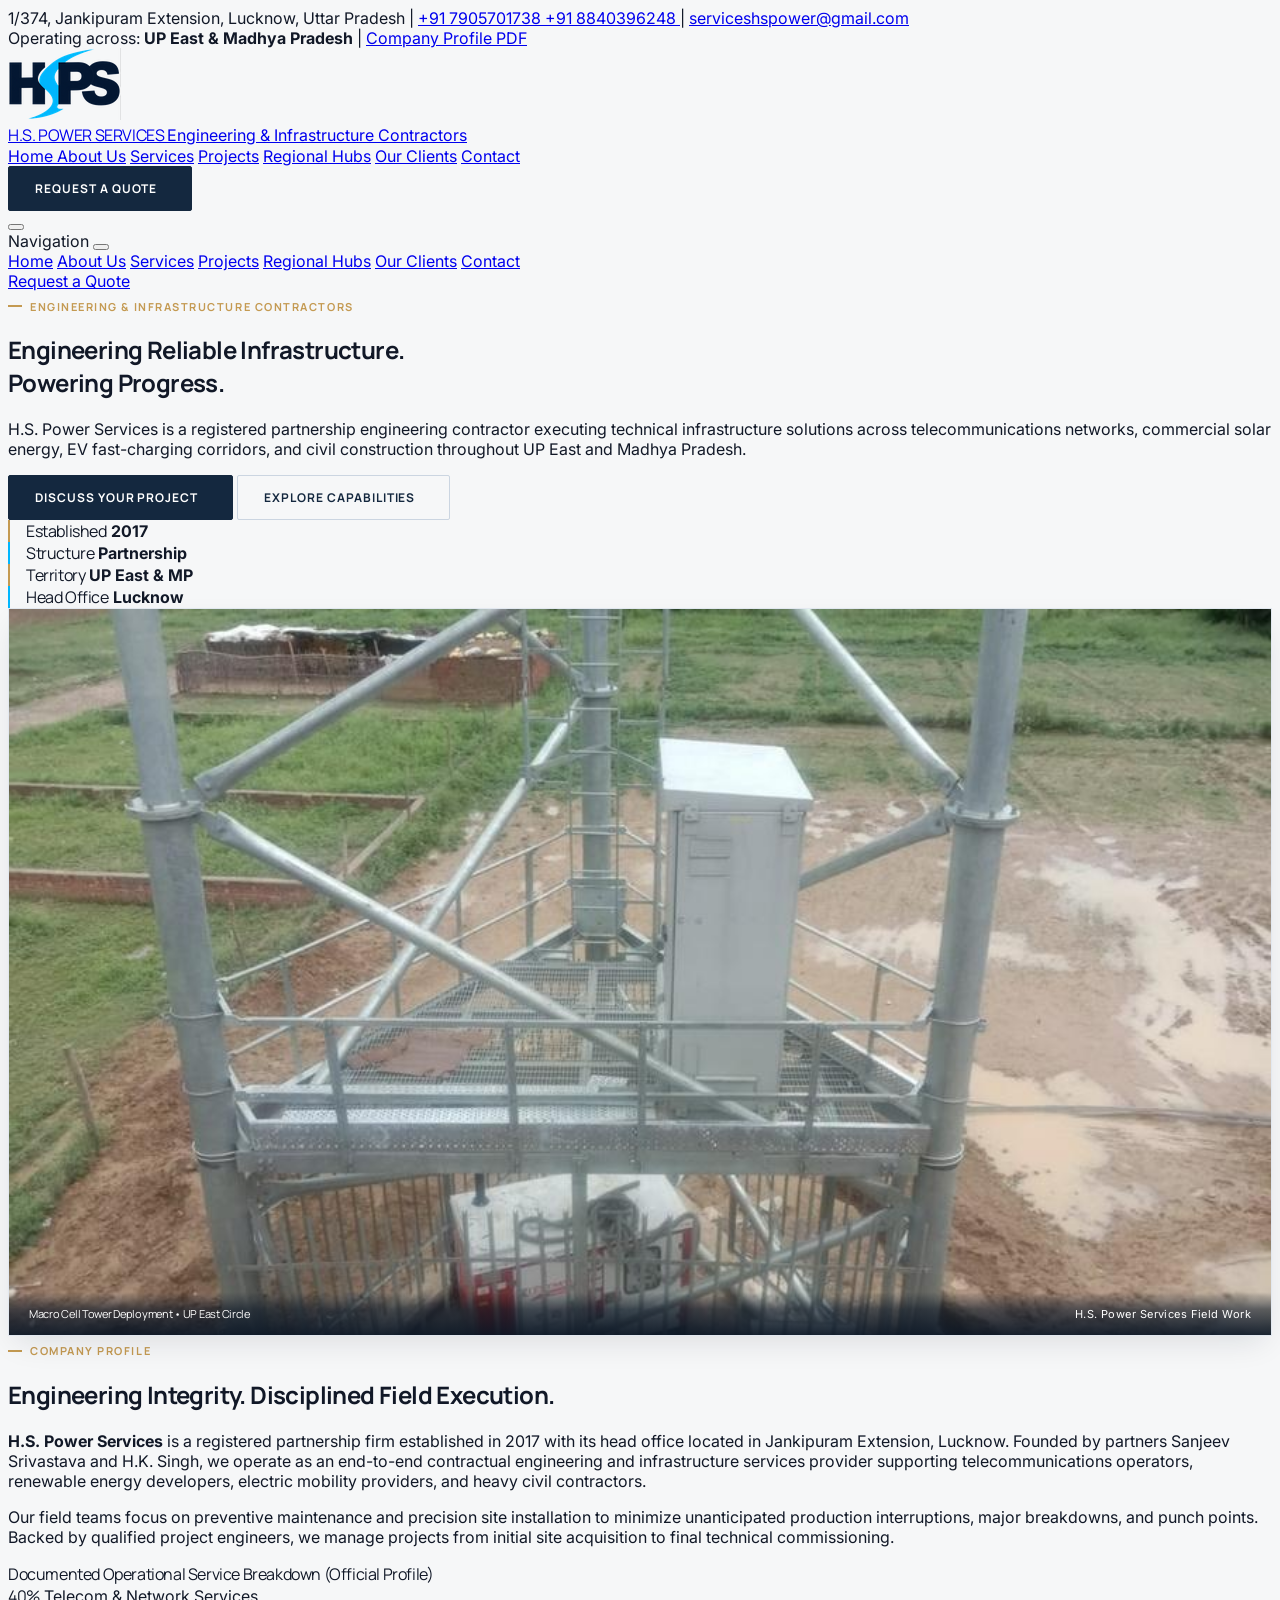
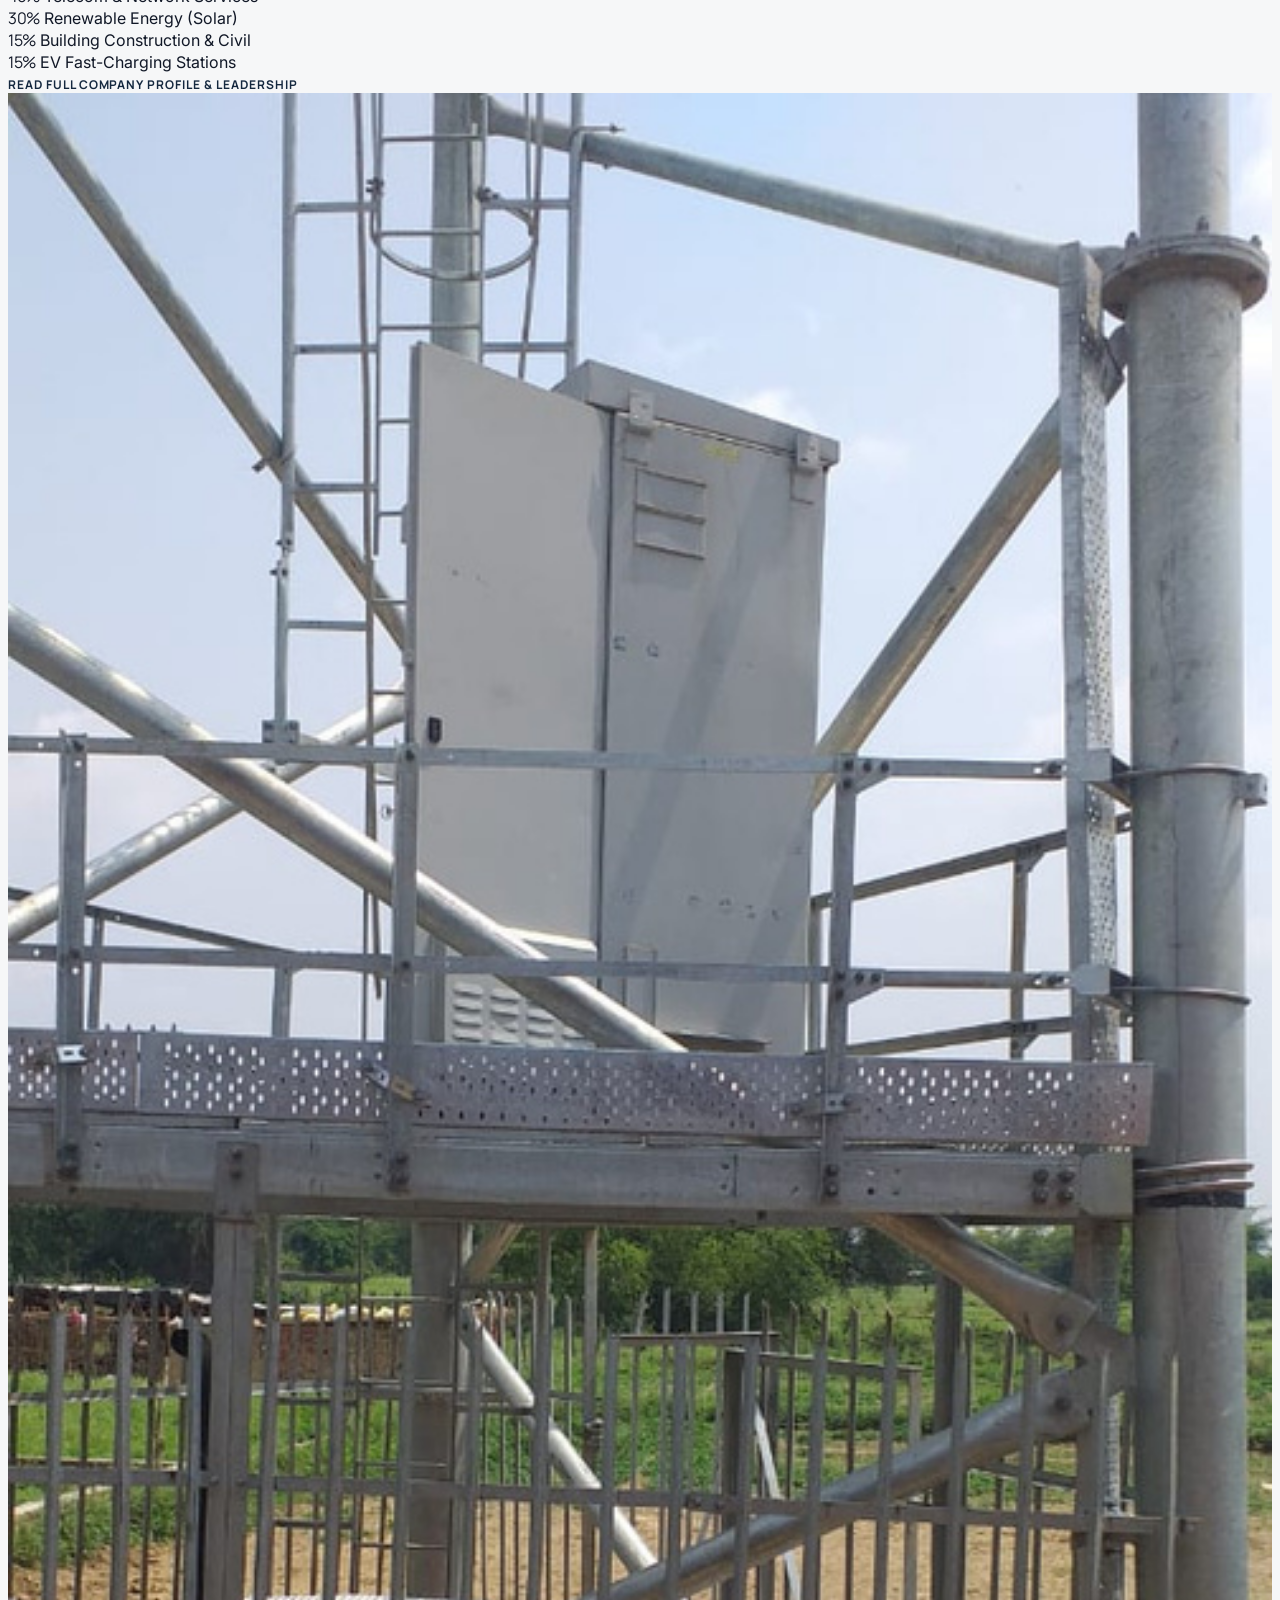
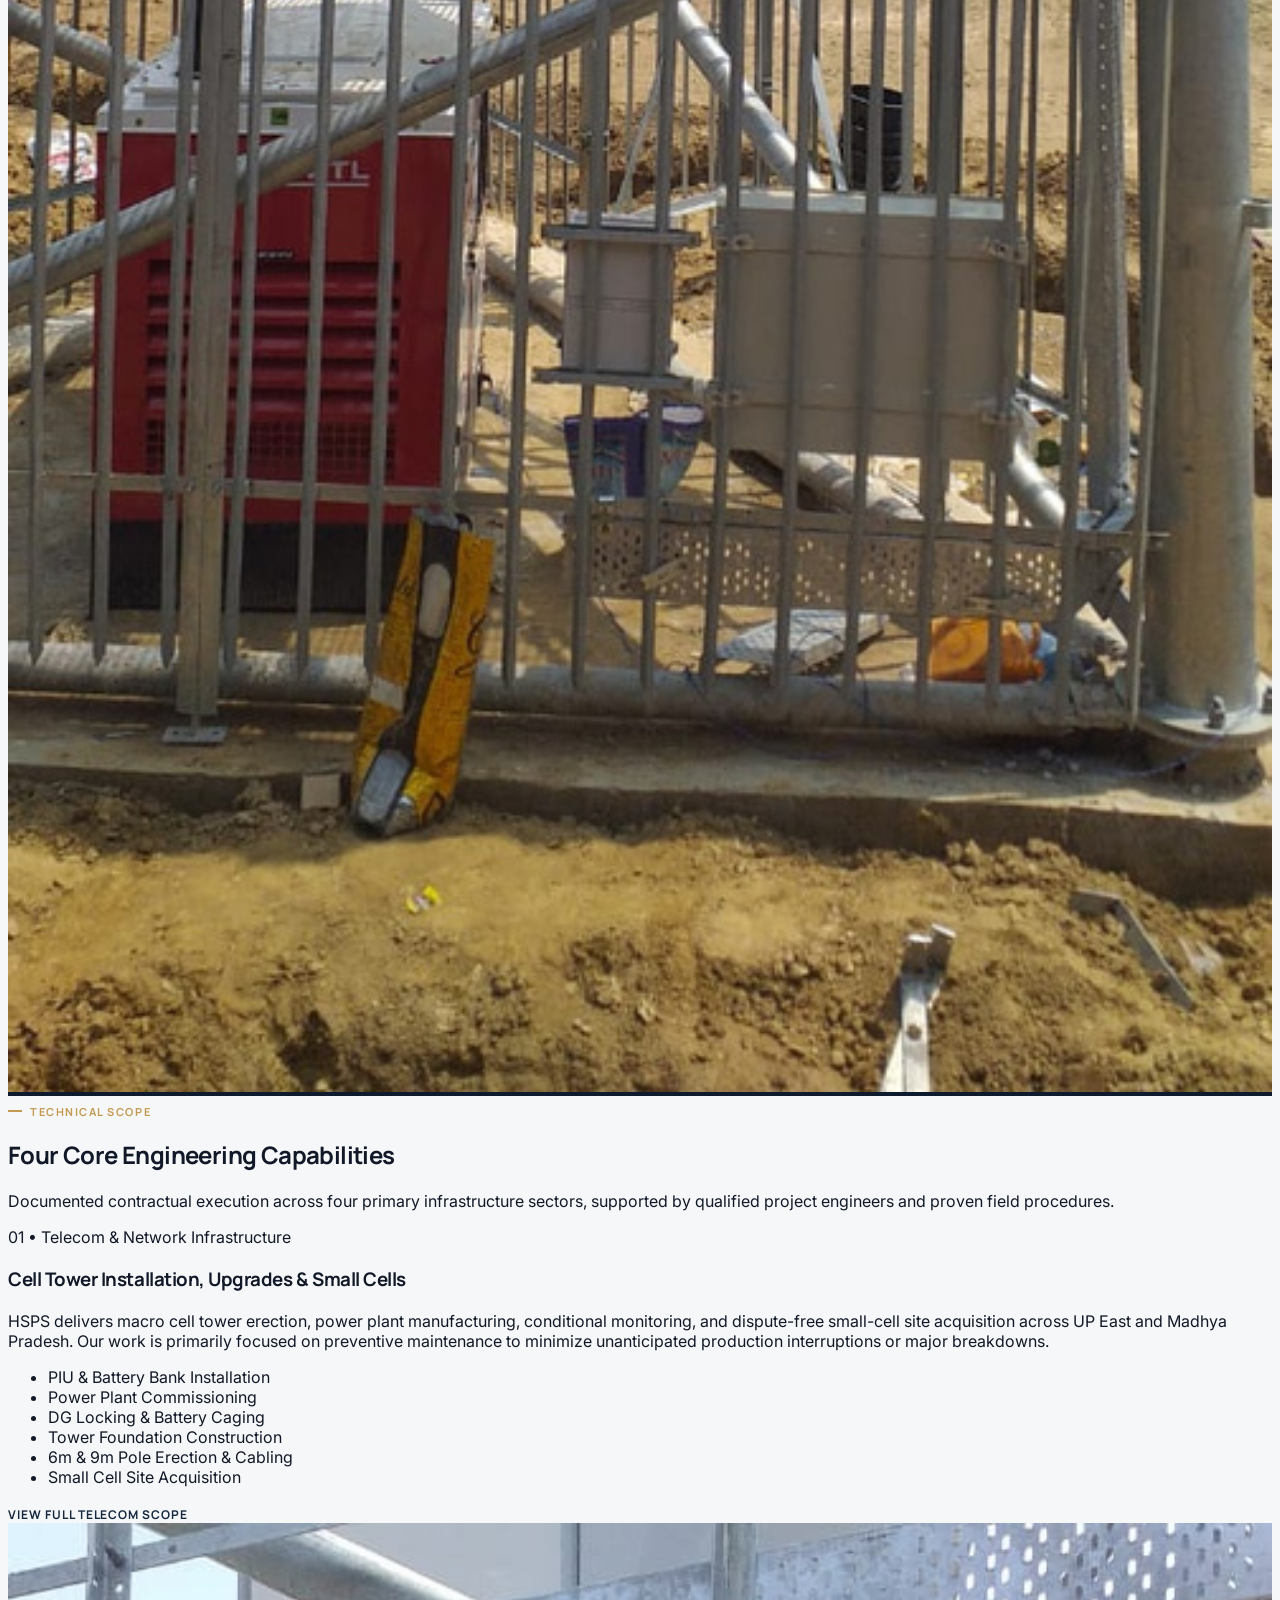
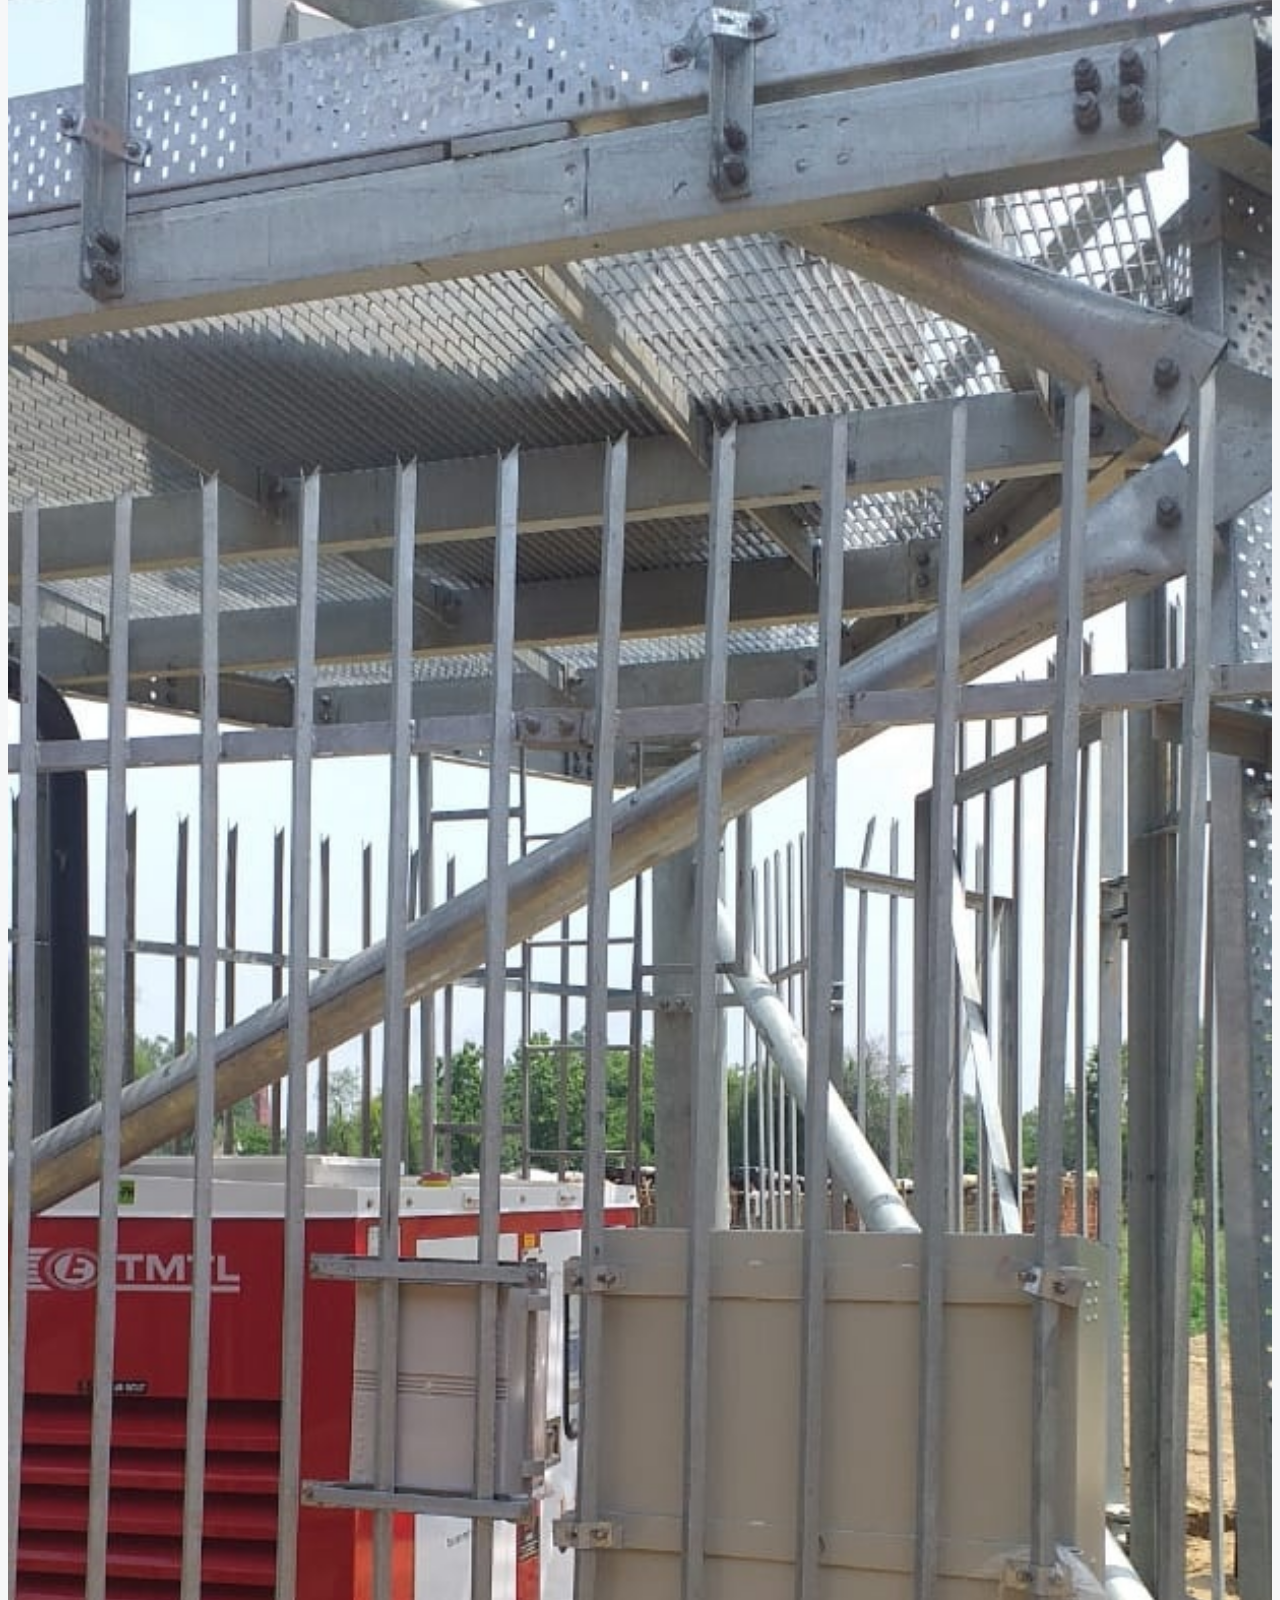
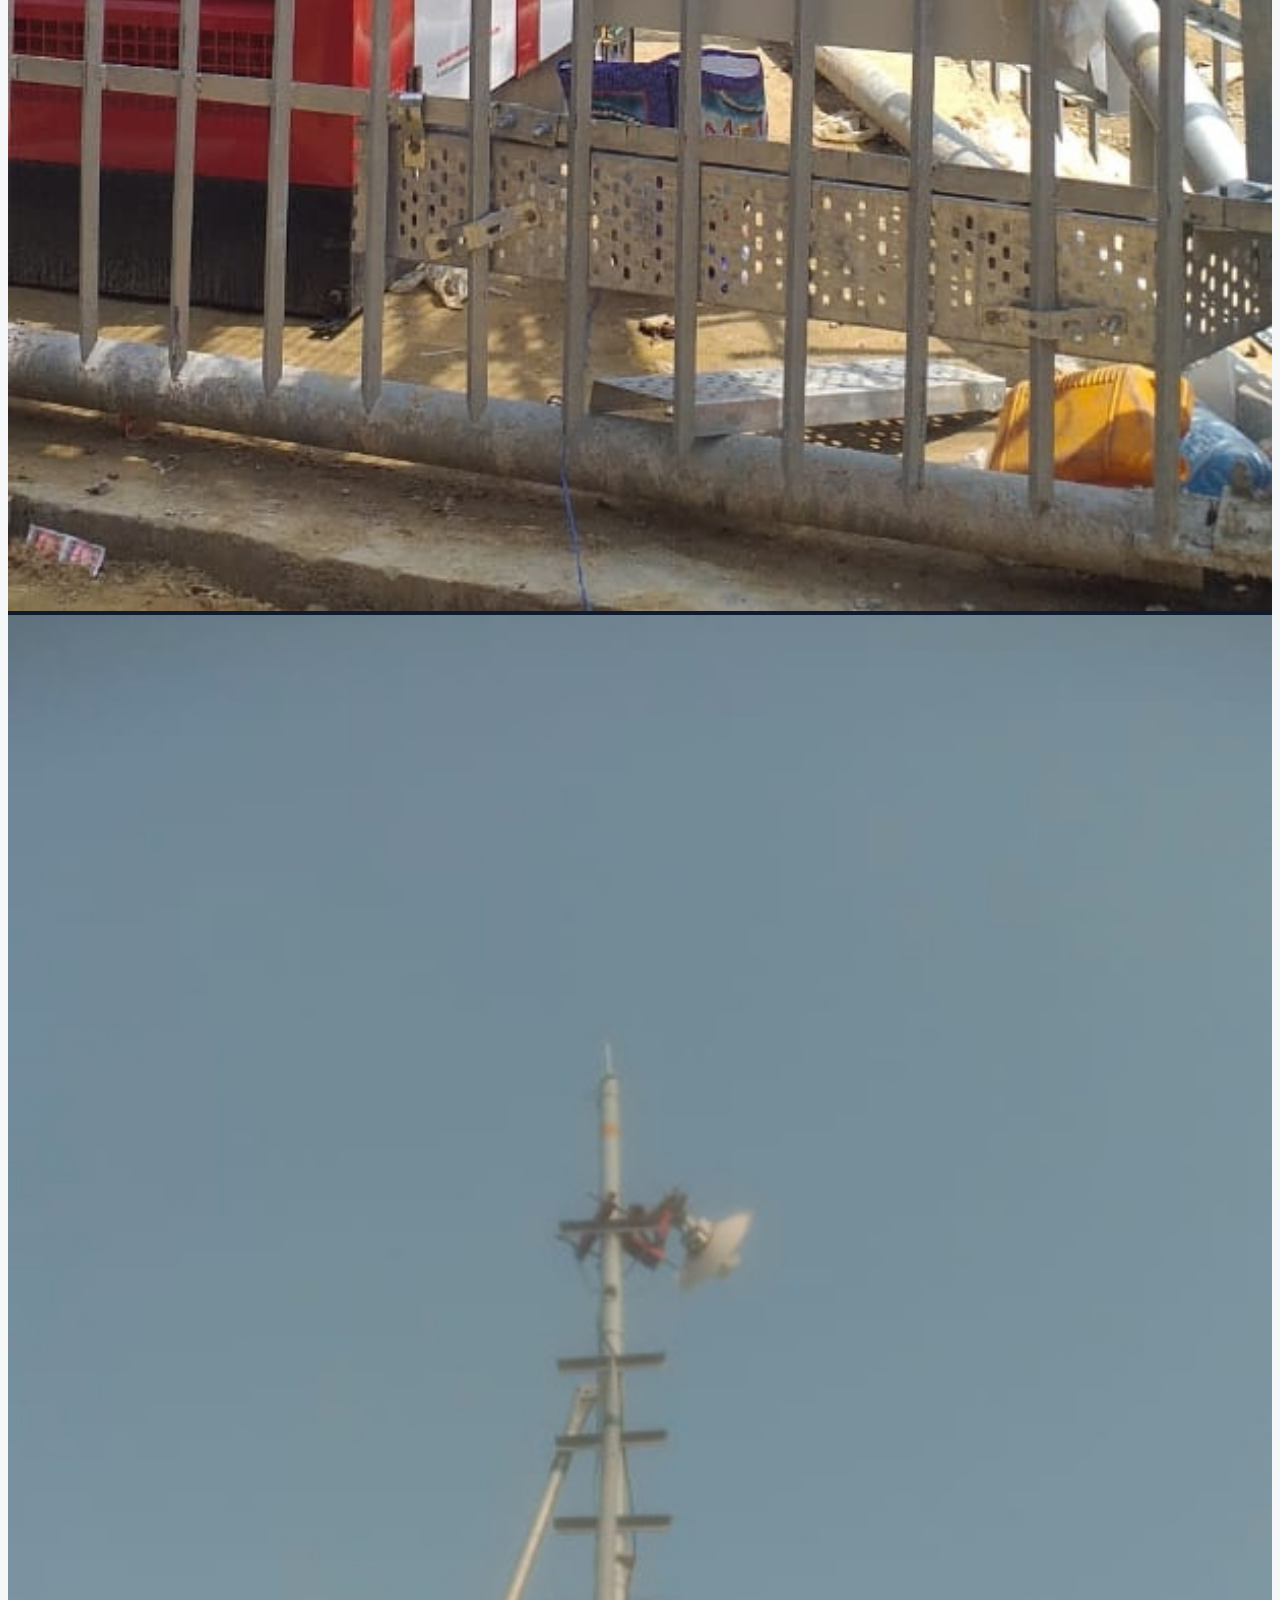
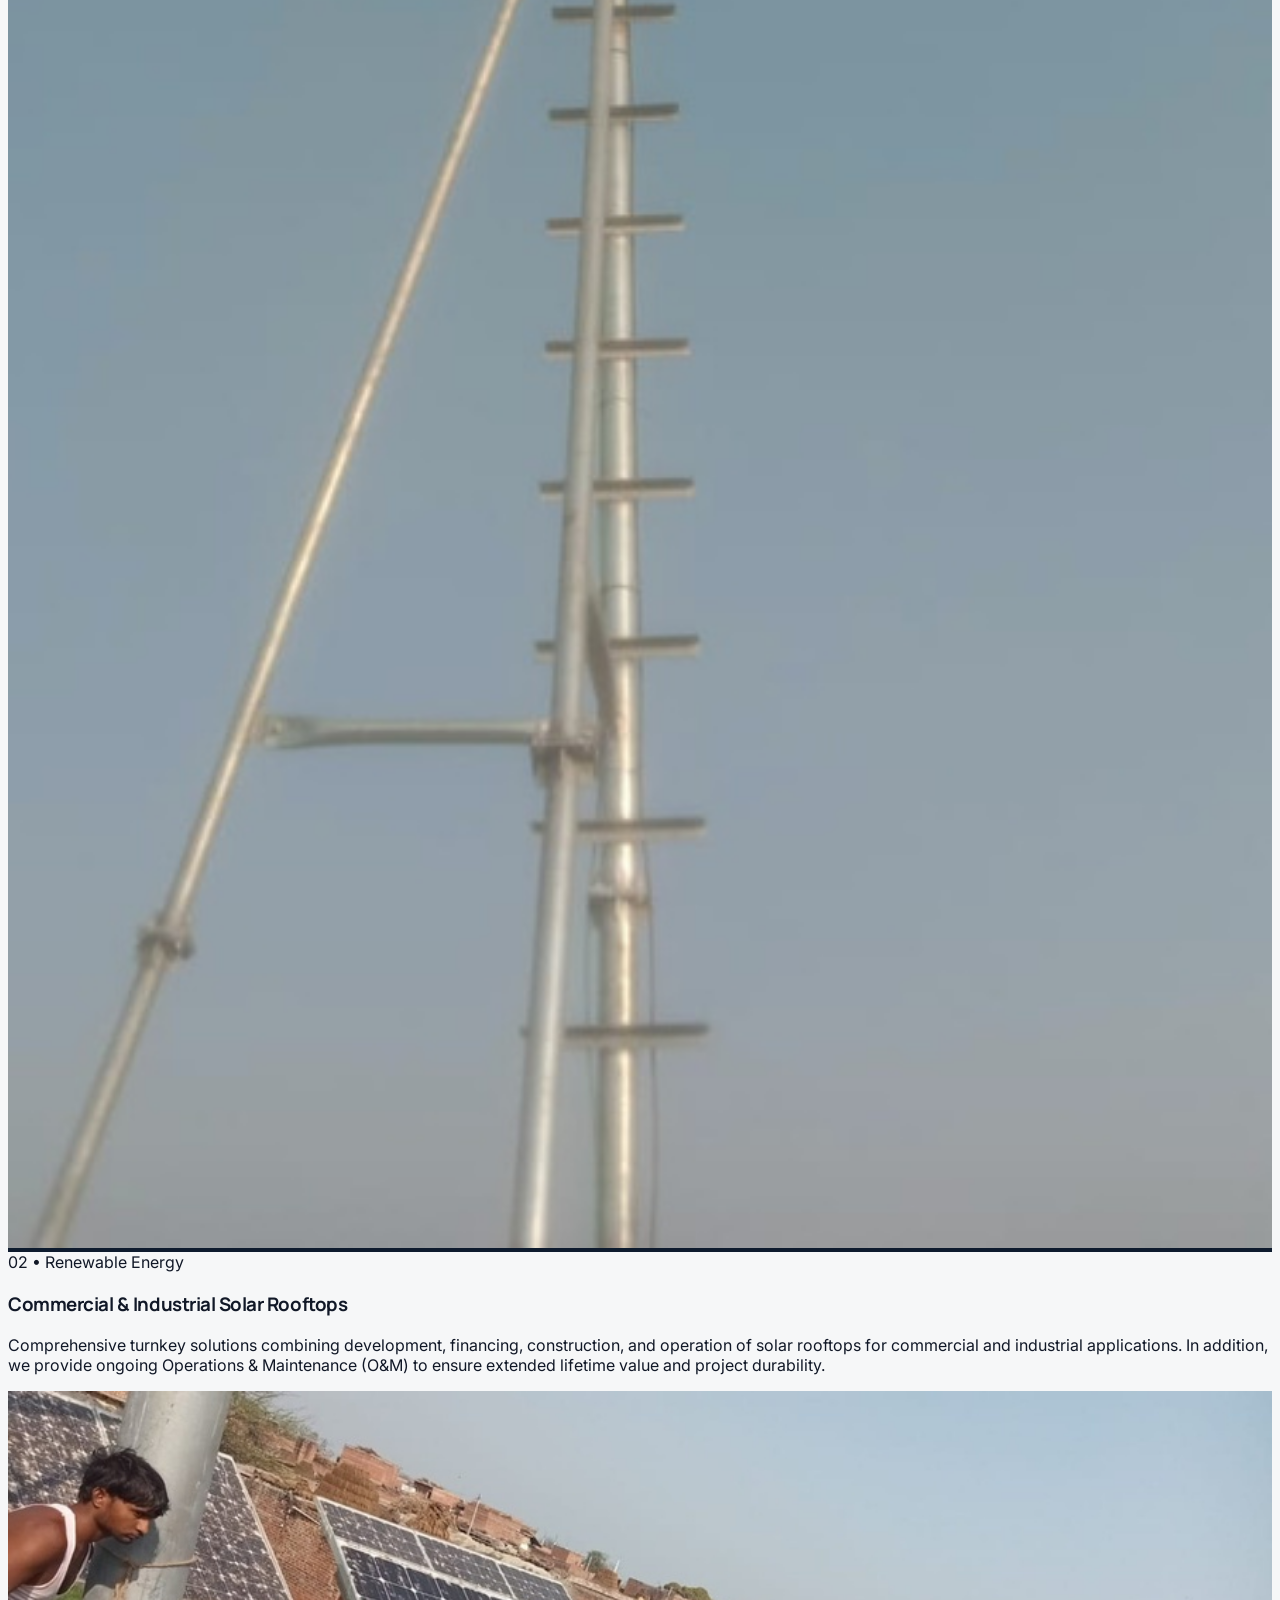
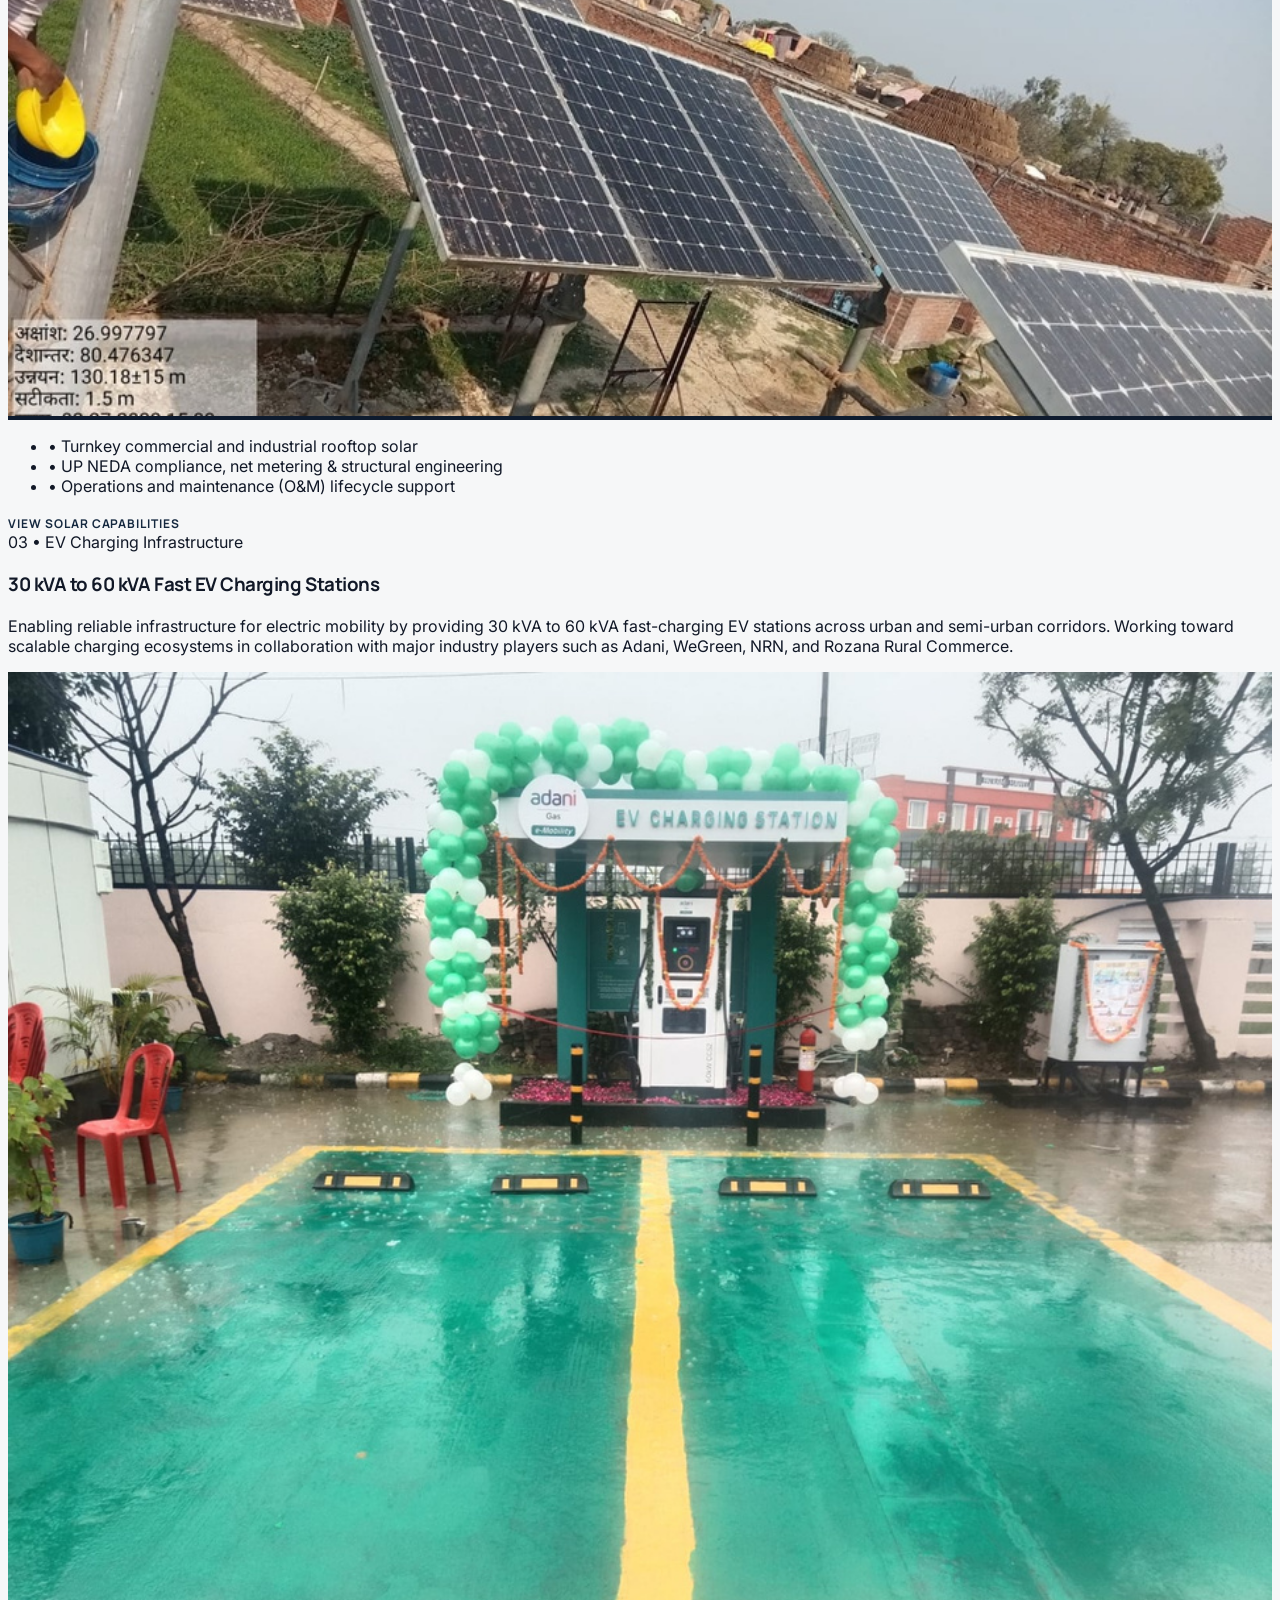
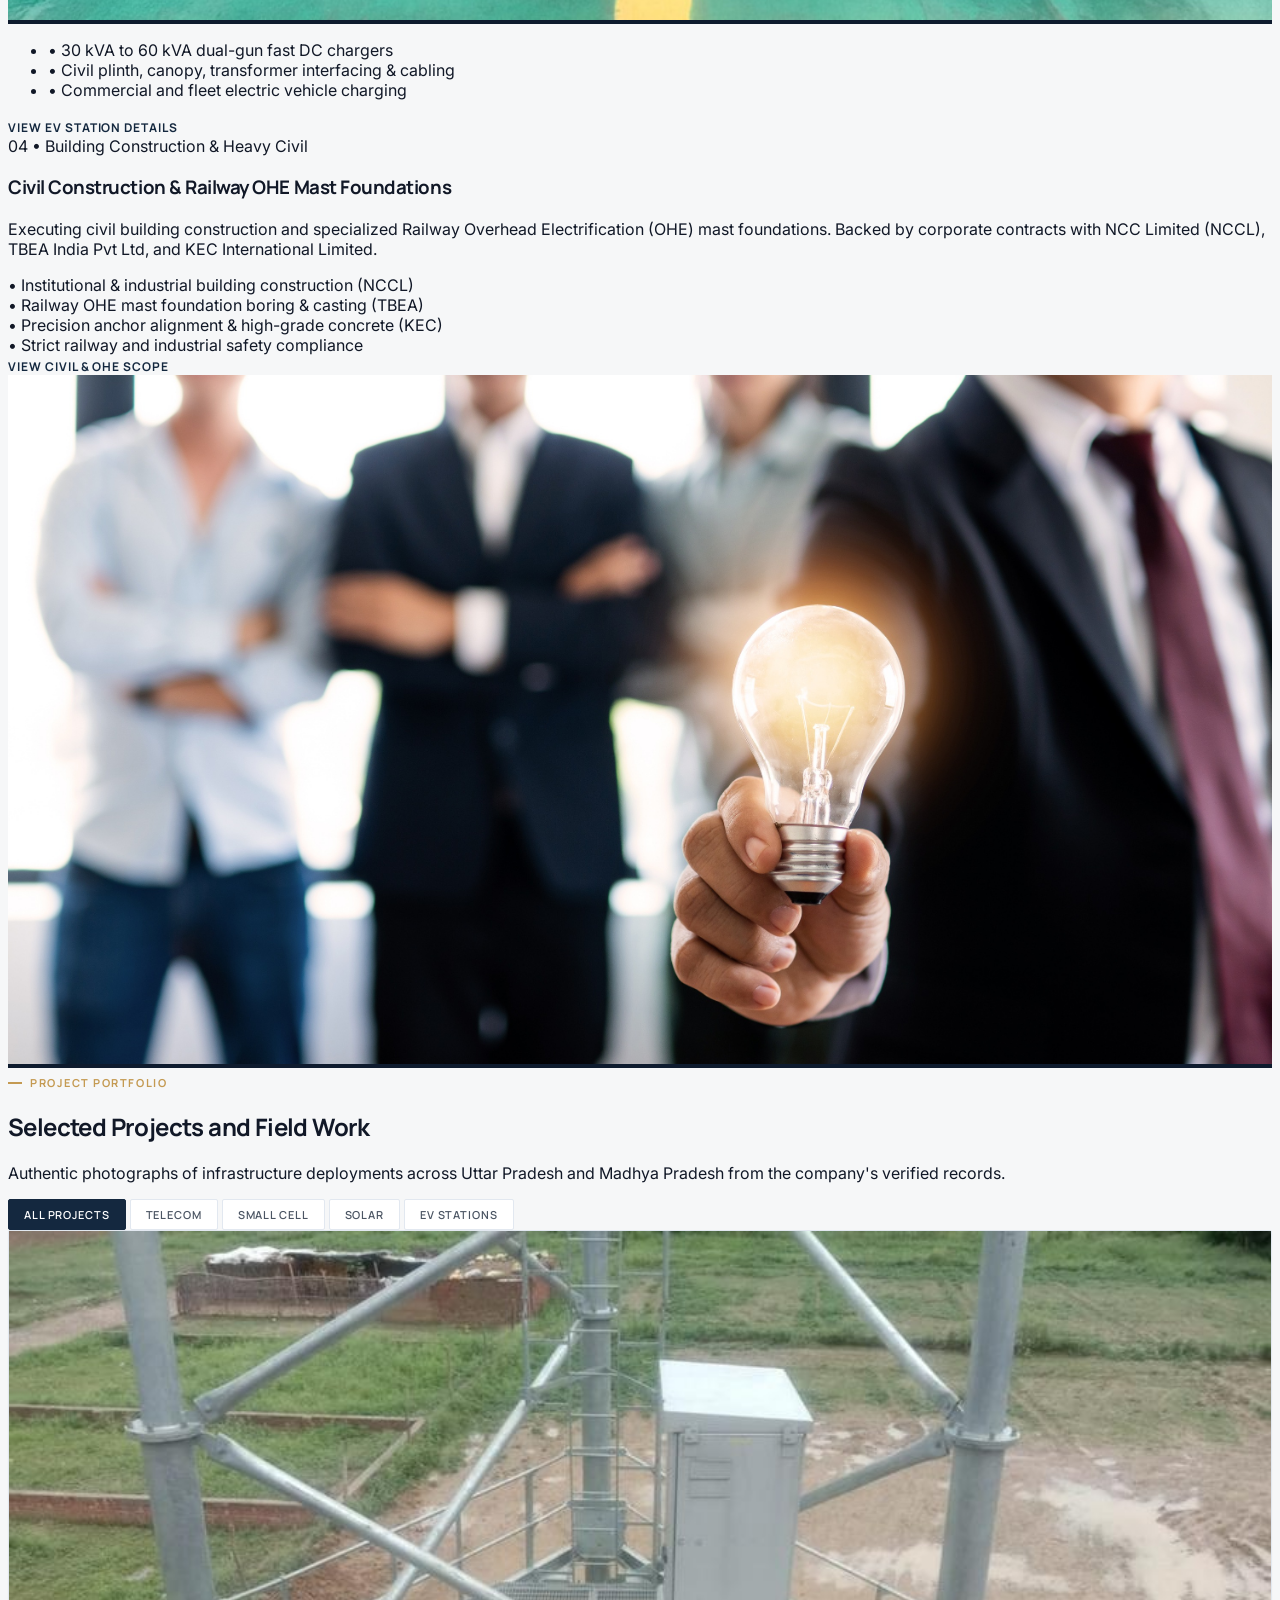
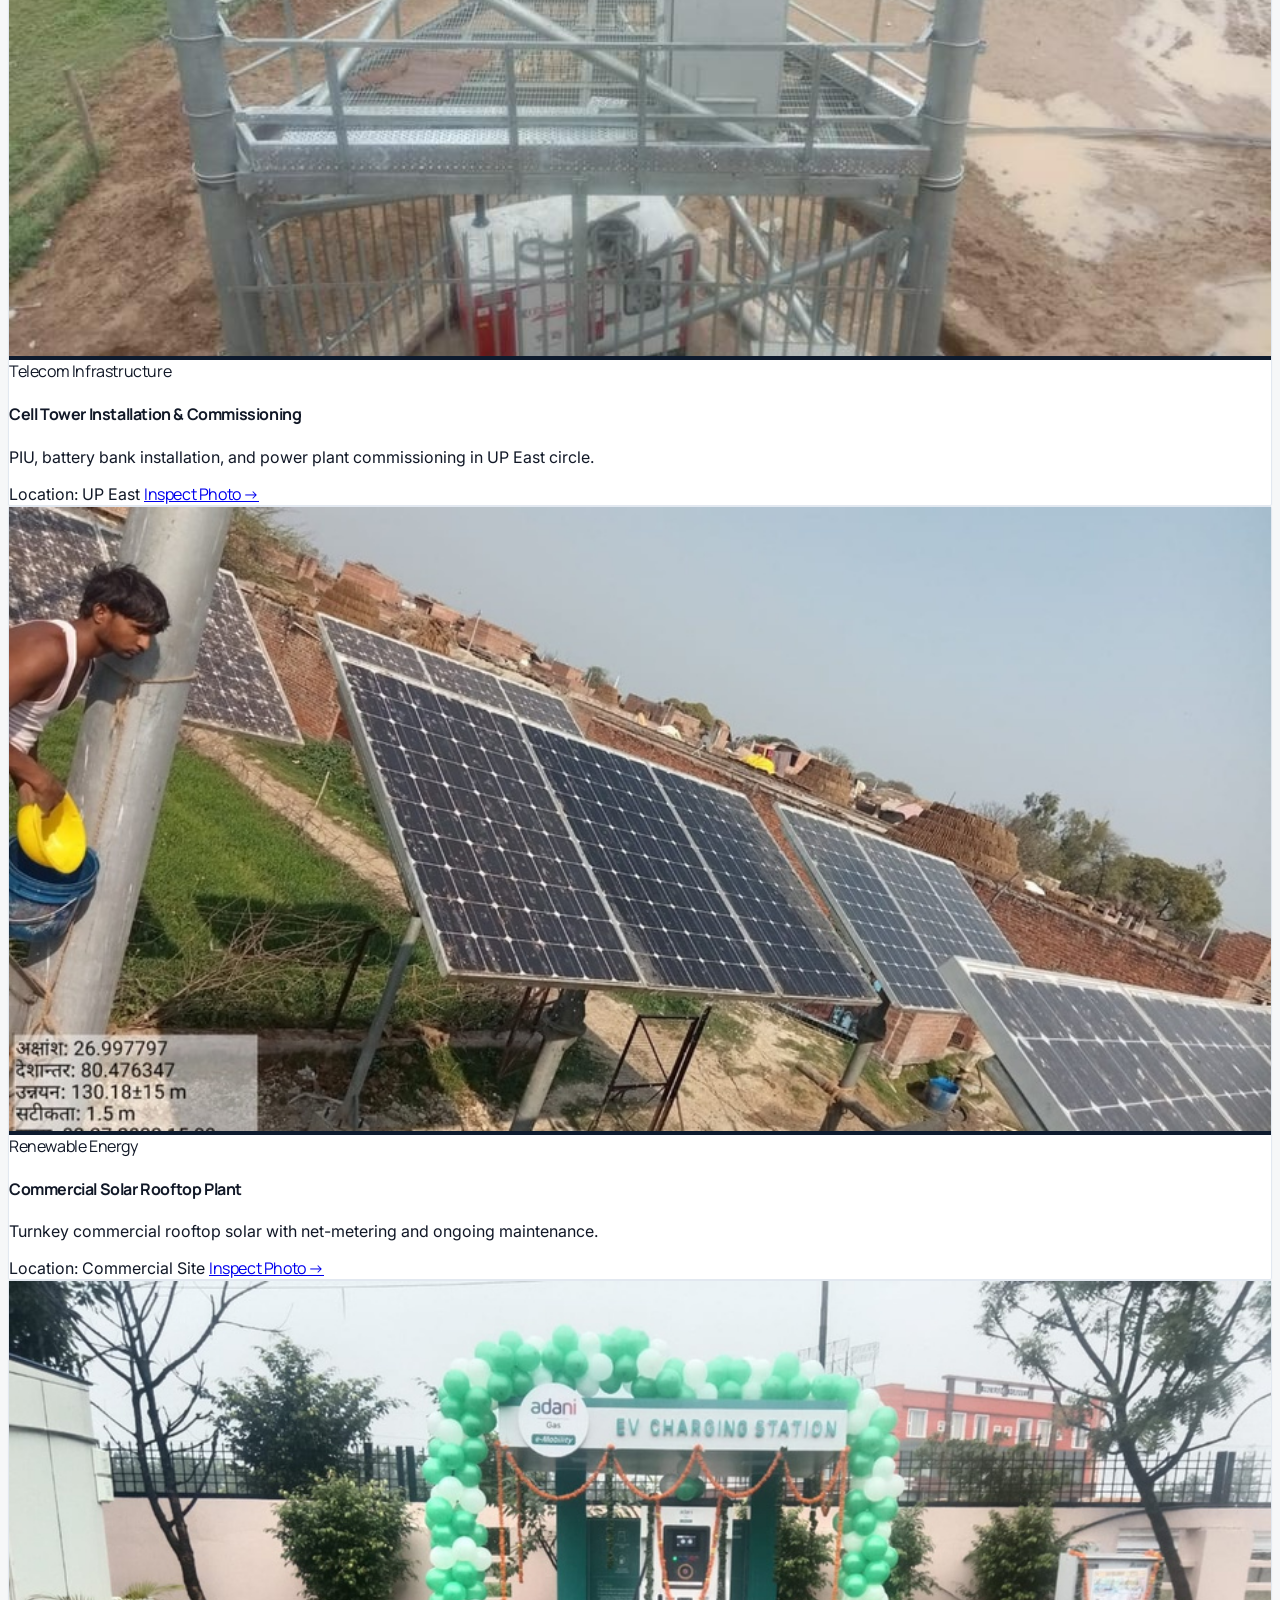
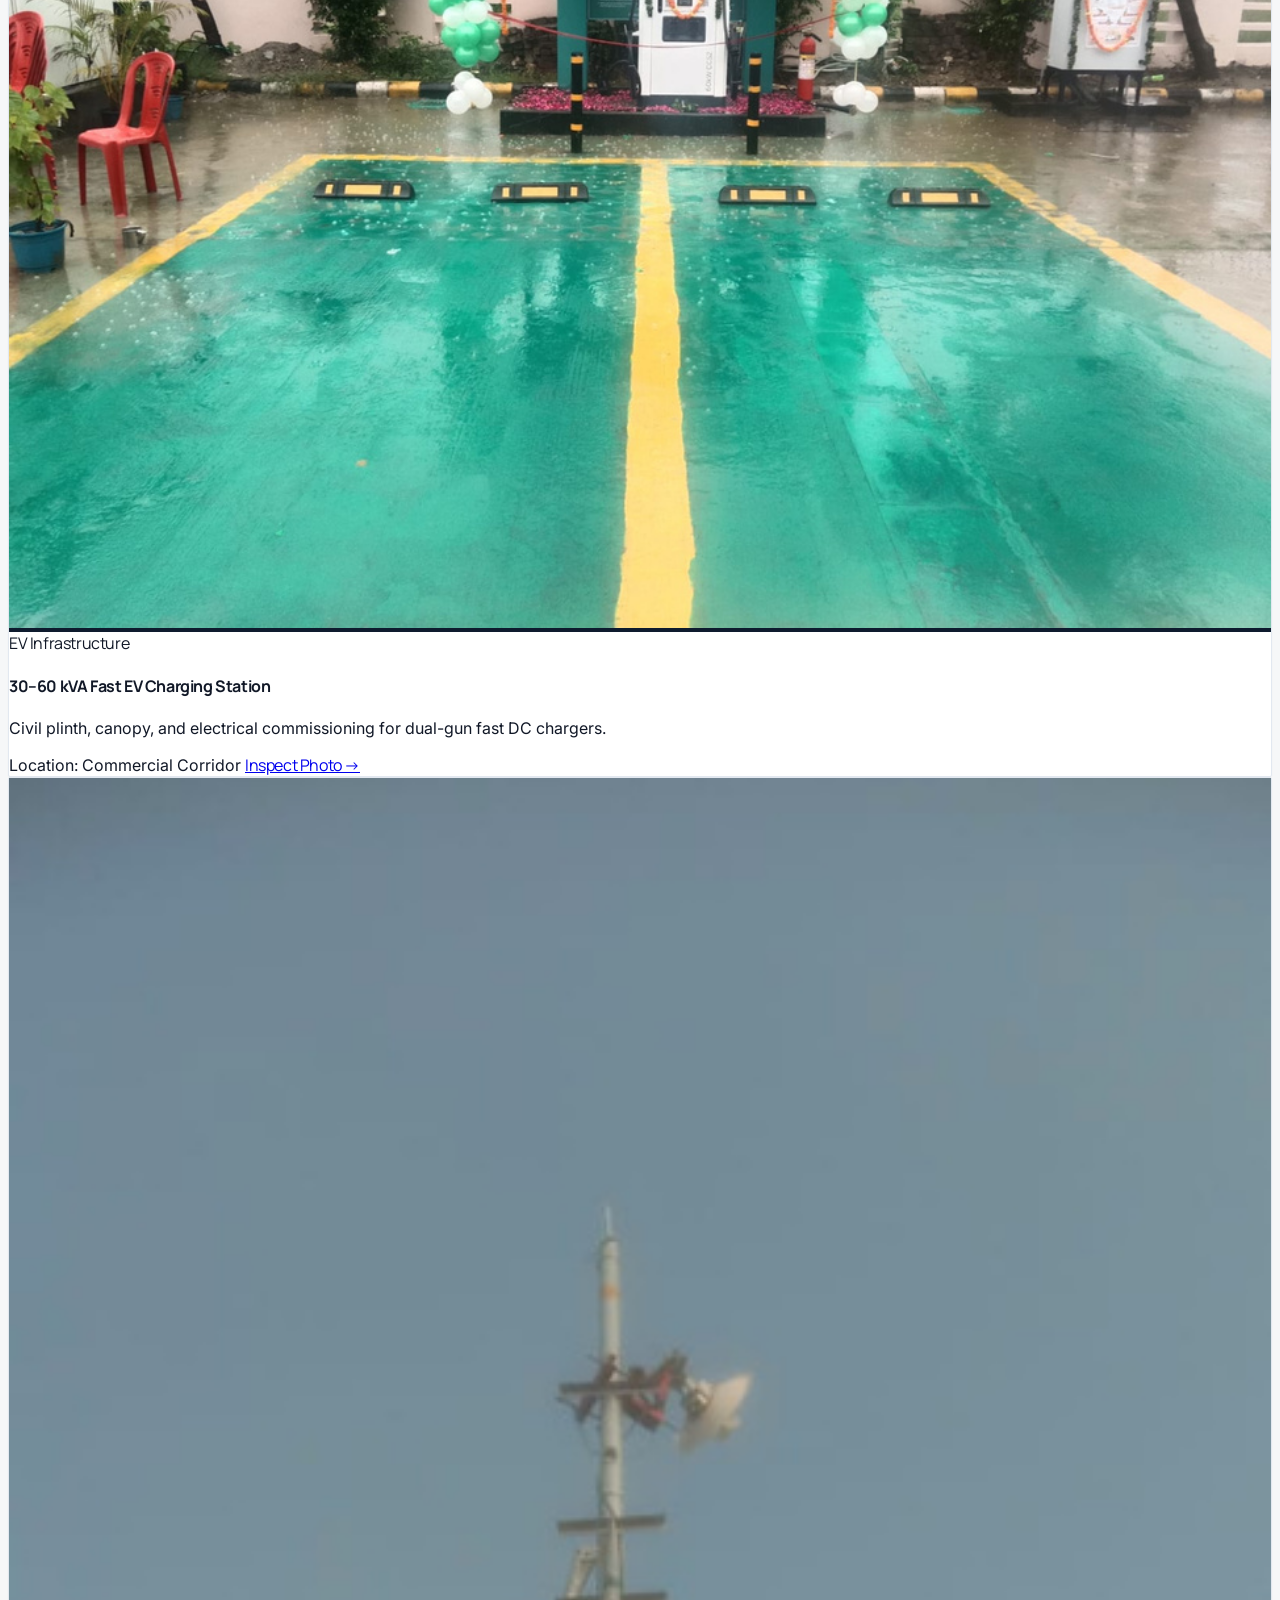
==== commit 86ac07ed: "fix: update official company email to serviceshspower@gmail.com across all pages" ====
--- a/index.html
+++ b/index.html
@@ -70,6 +70,11 @@
           <i data-lucide="phone" class="w-3.5 h-3.5 text-[#C49A52]"></i>
           +91 8840396248
         </a>
+        <span class="hidden md:inline text-white/20">|</span>
+        <a href="mailto:serviceshspower@gmail.com" class="hidden md:inline-flex items-center gap-1.5 hover:text-white text-slate-300 transition-colors">
+          <i data-lucide="mail" class="w-3.5 h-3.5 text-[#C49A52]"></i>
+          serviceshspower@gmail.com
+        </a>
       </div>
       <div class="flex items-center gap-4">
         <span class="text-slate-400">Operating across: <strong class="text-slate-200 font-medium">UP East & Madhya Pradesh</strong></span>
@@ -1096,7 +1101,7 @@
             </p>
             <p>
               <strong class="text-slate-400 block text-[11px]">Technical Email:</strong>
-              <a href="mailto:hspowerservices@rediffmail.com" class="text-white hover:text-[#00B6FE]">hspowerservices@rediffmail.com</a>
+              <a href="mailto:serviceshspower@gmail.com" class="text-white hover:text-[#00B6FE]">serviceshspower@gmail.com</a>
             </p>
           </div>
         </div>
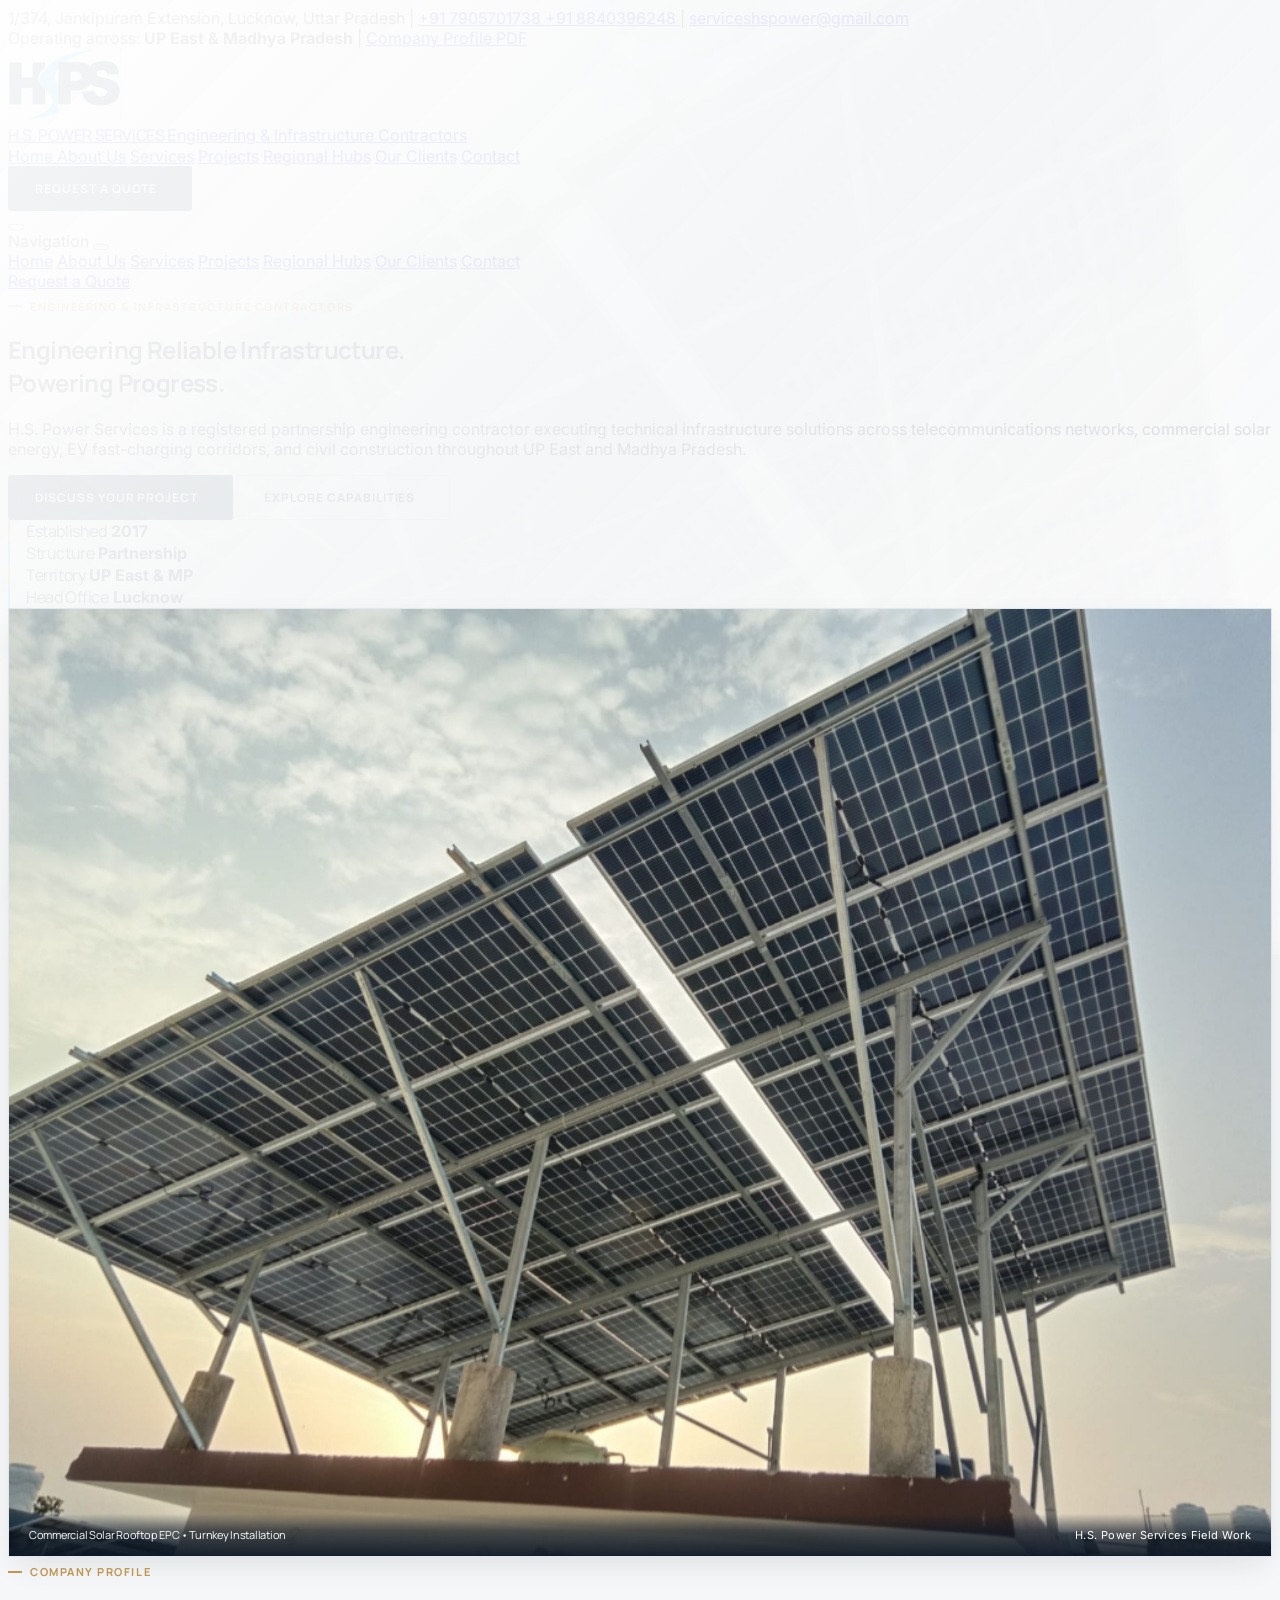
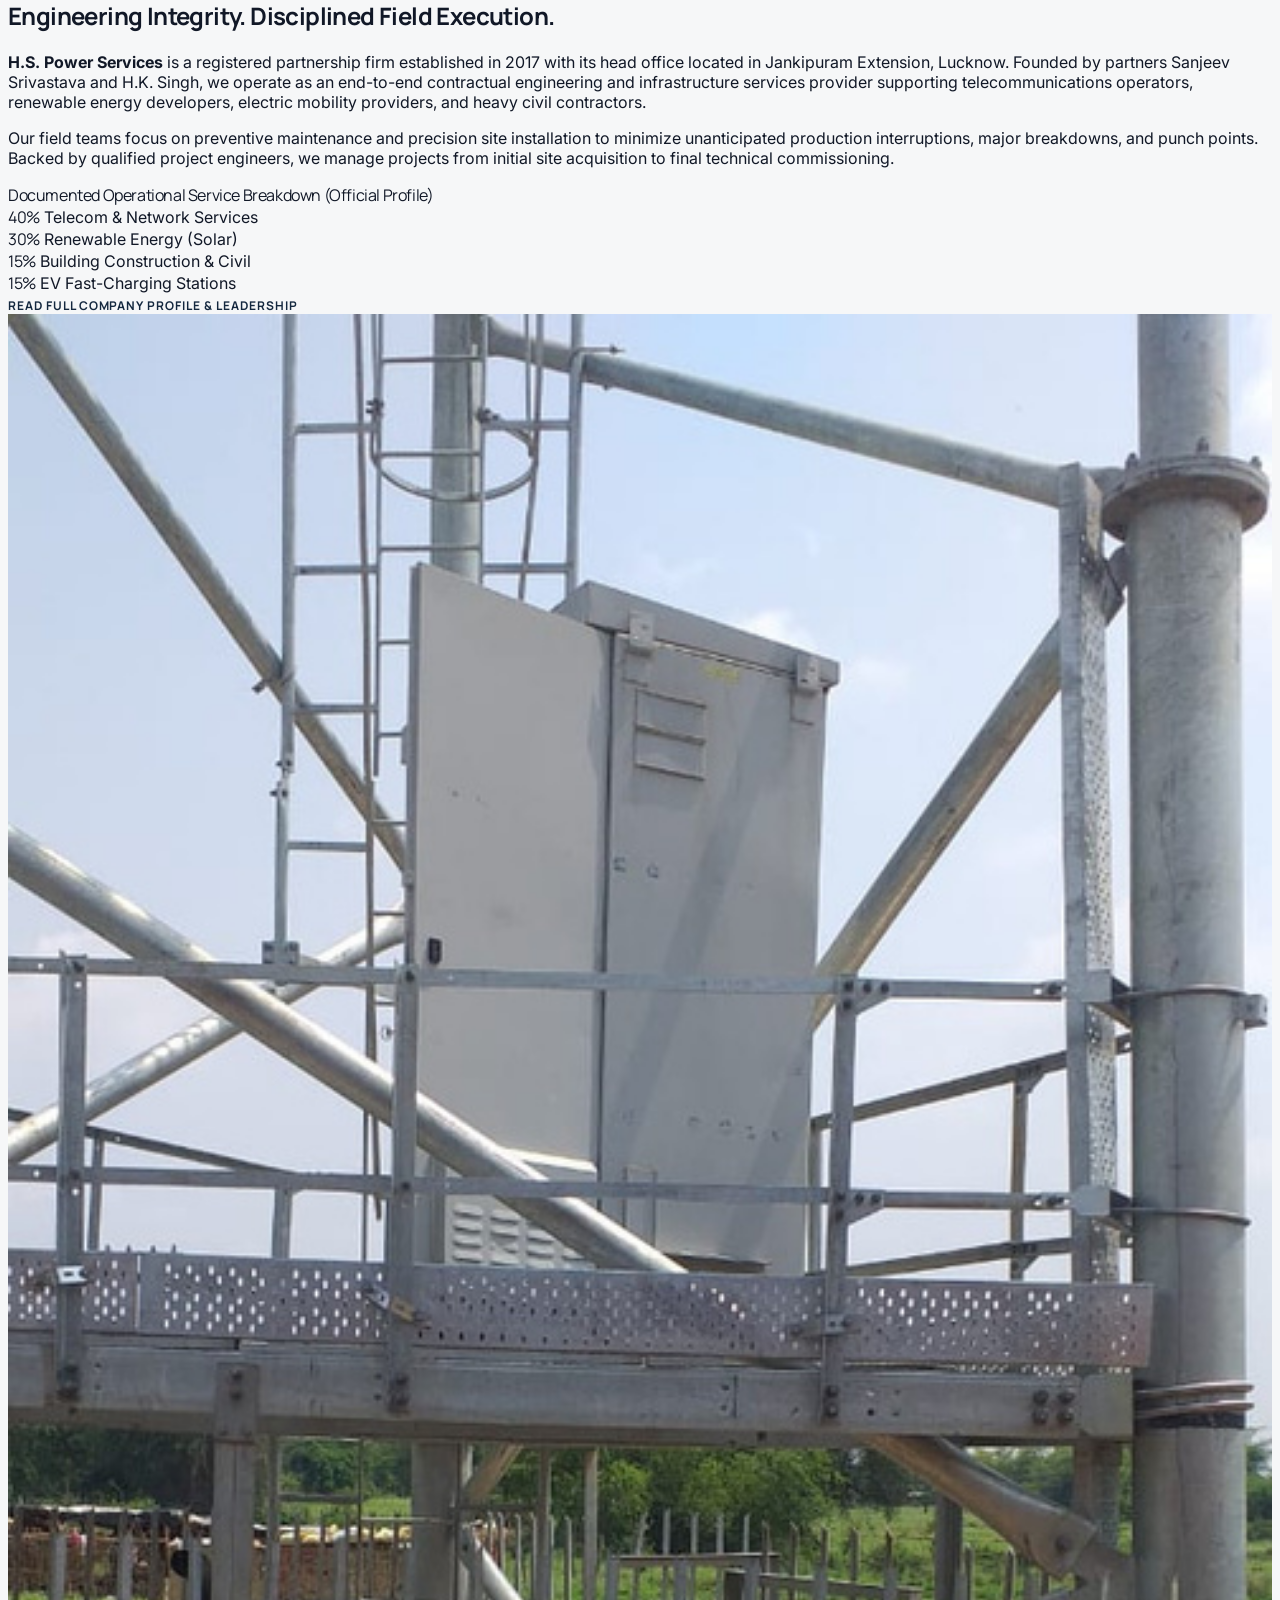
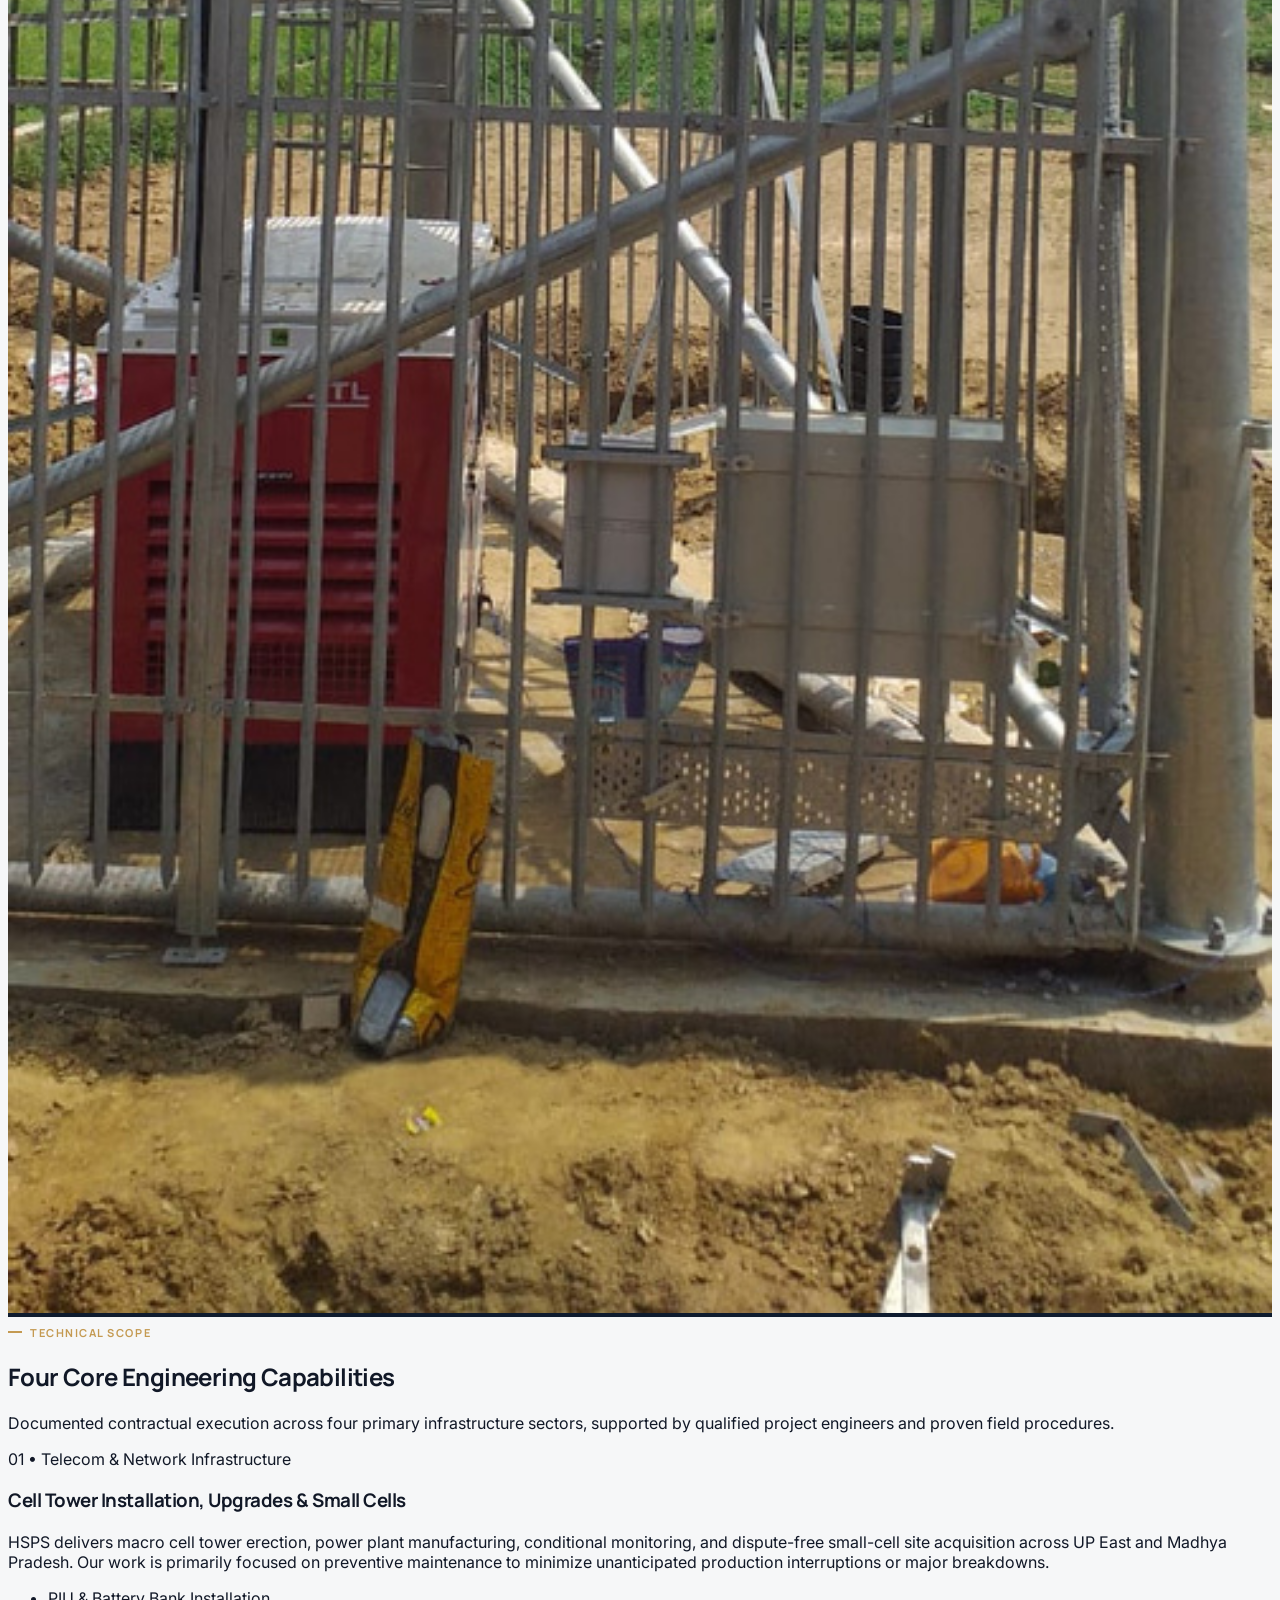
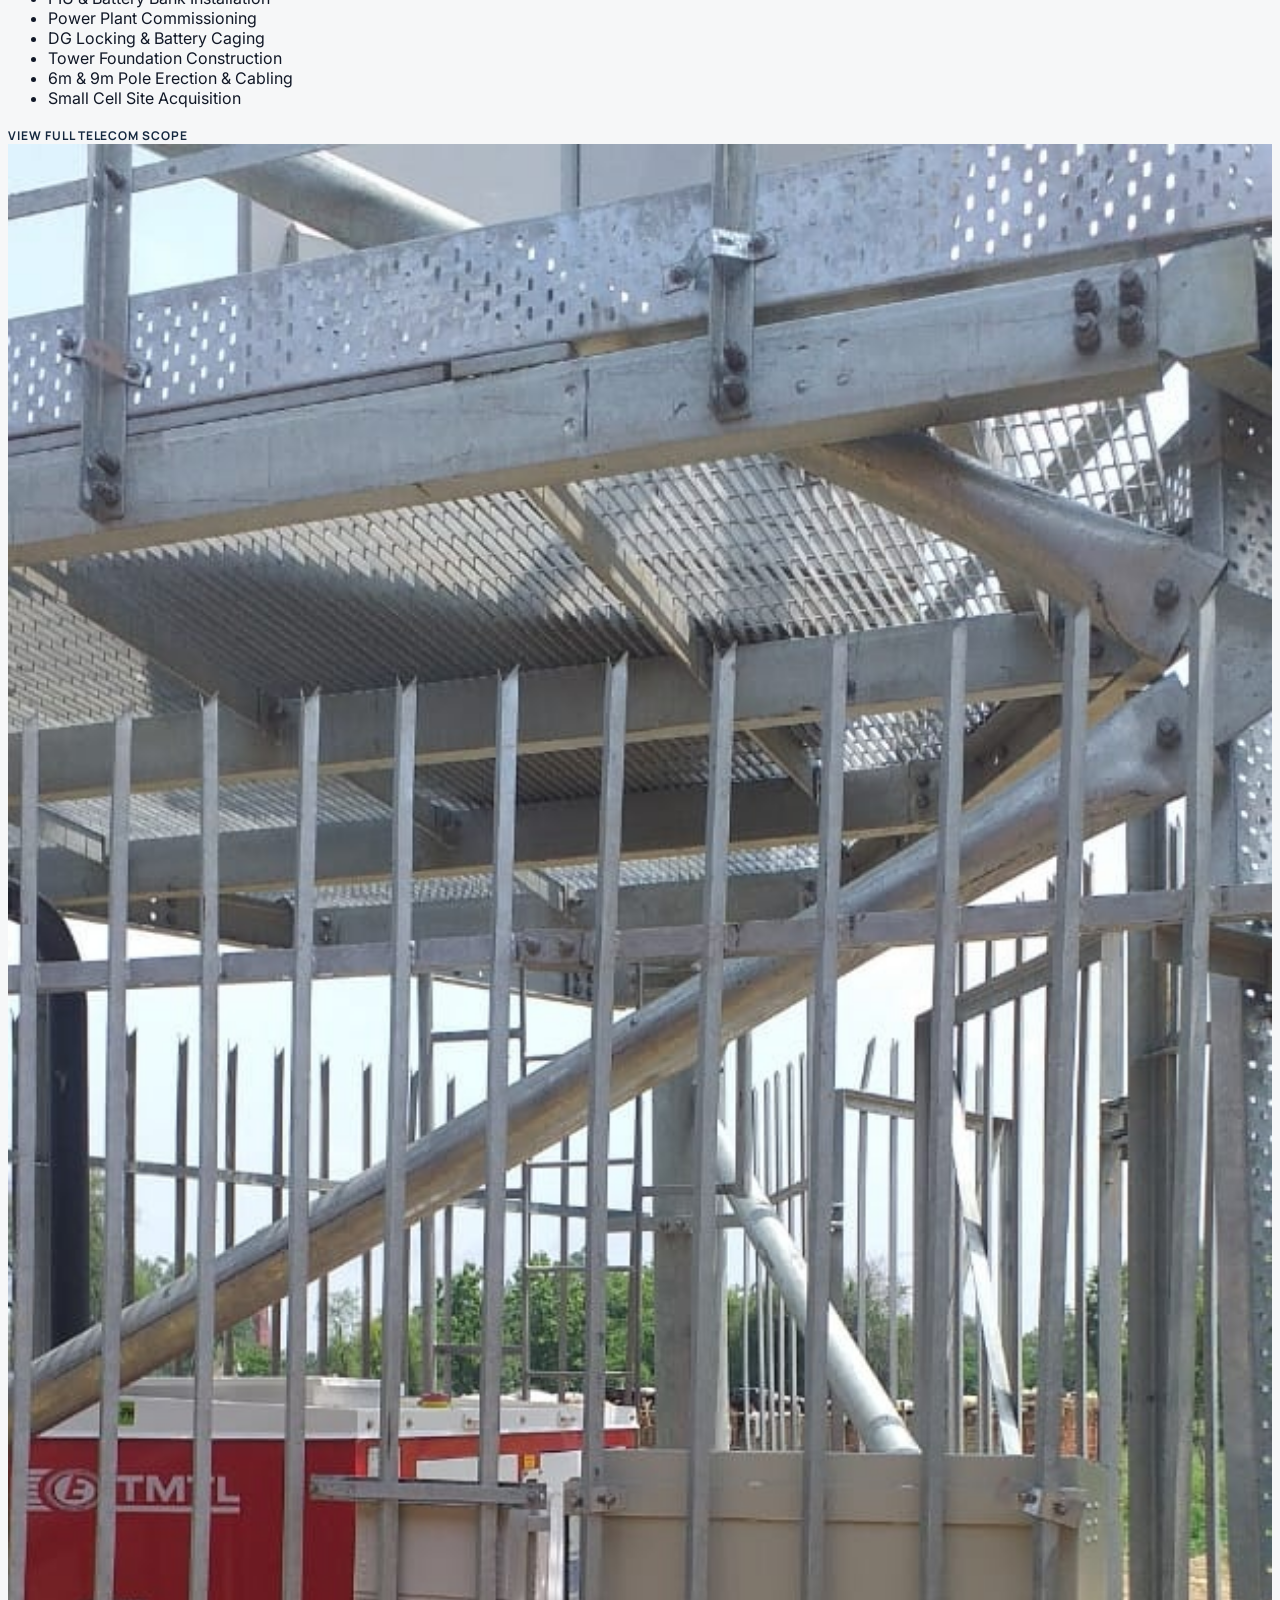
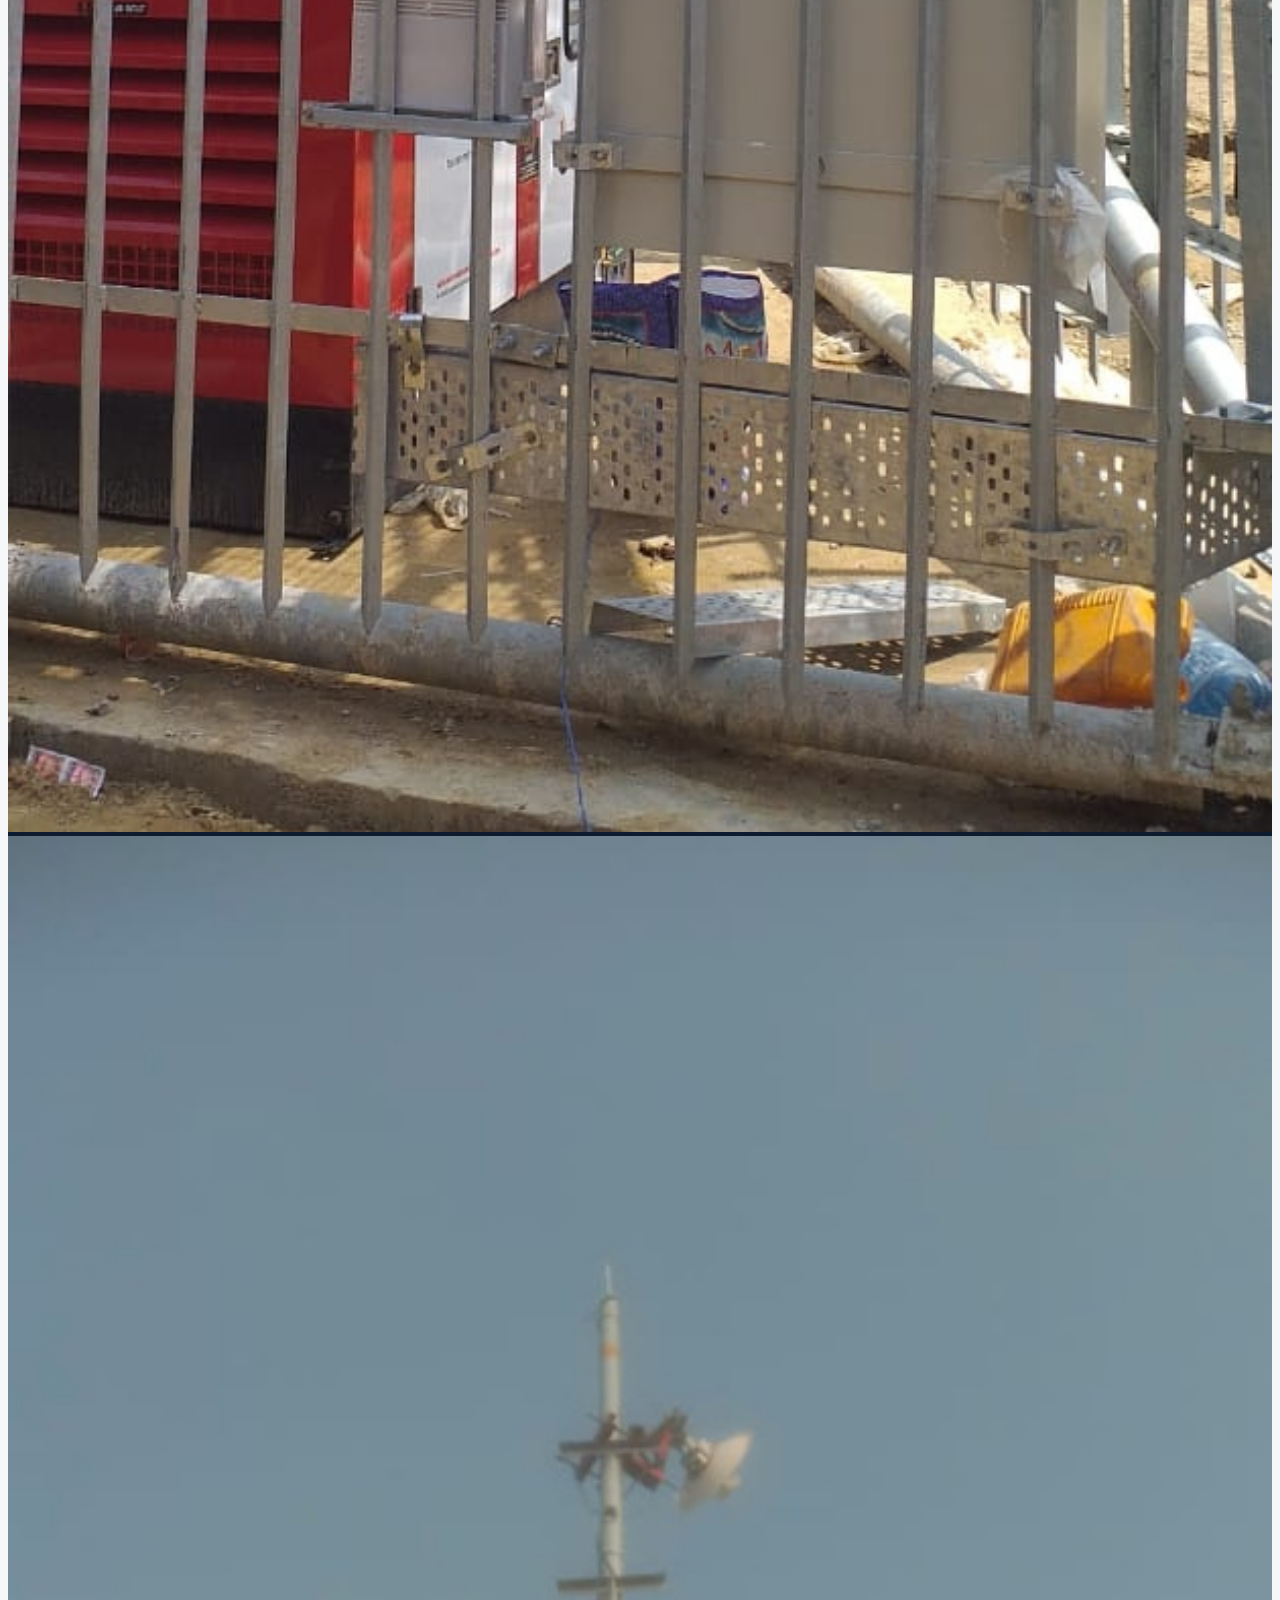
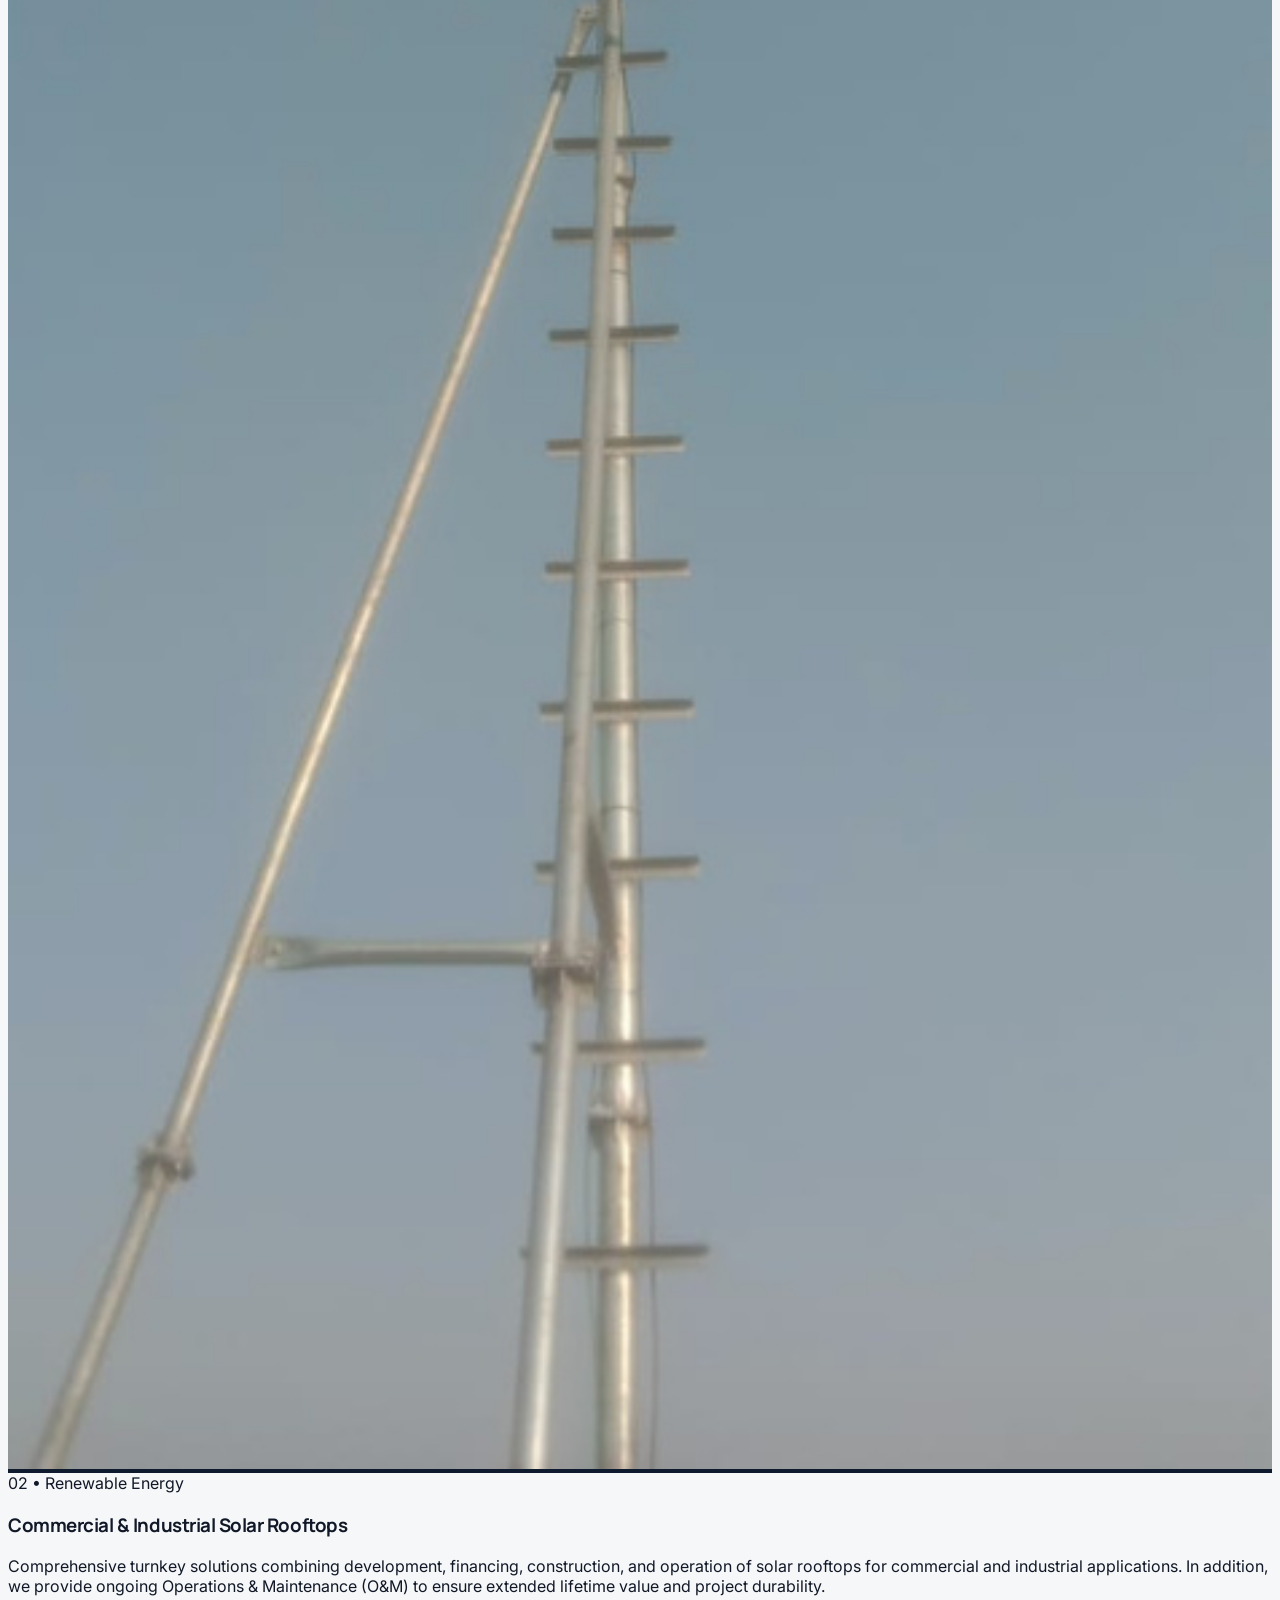
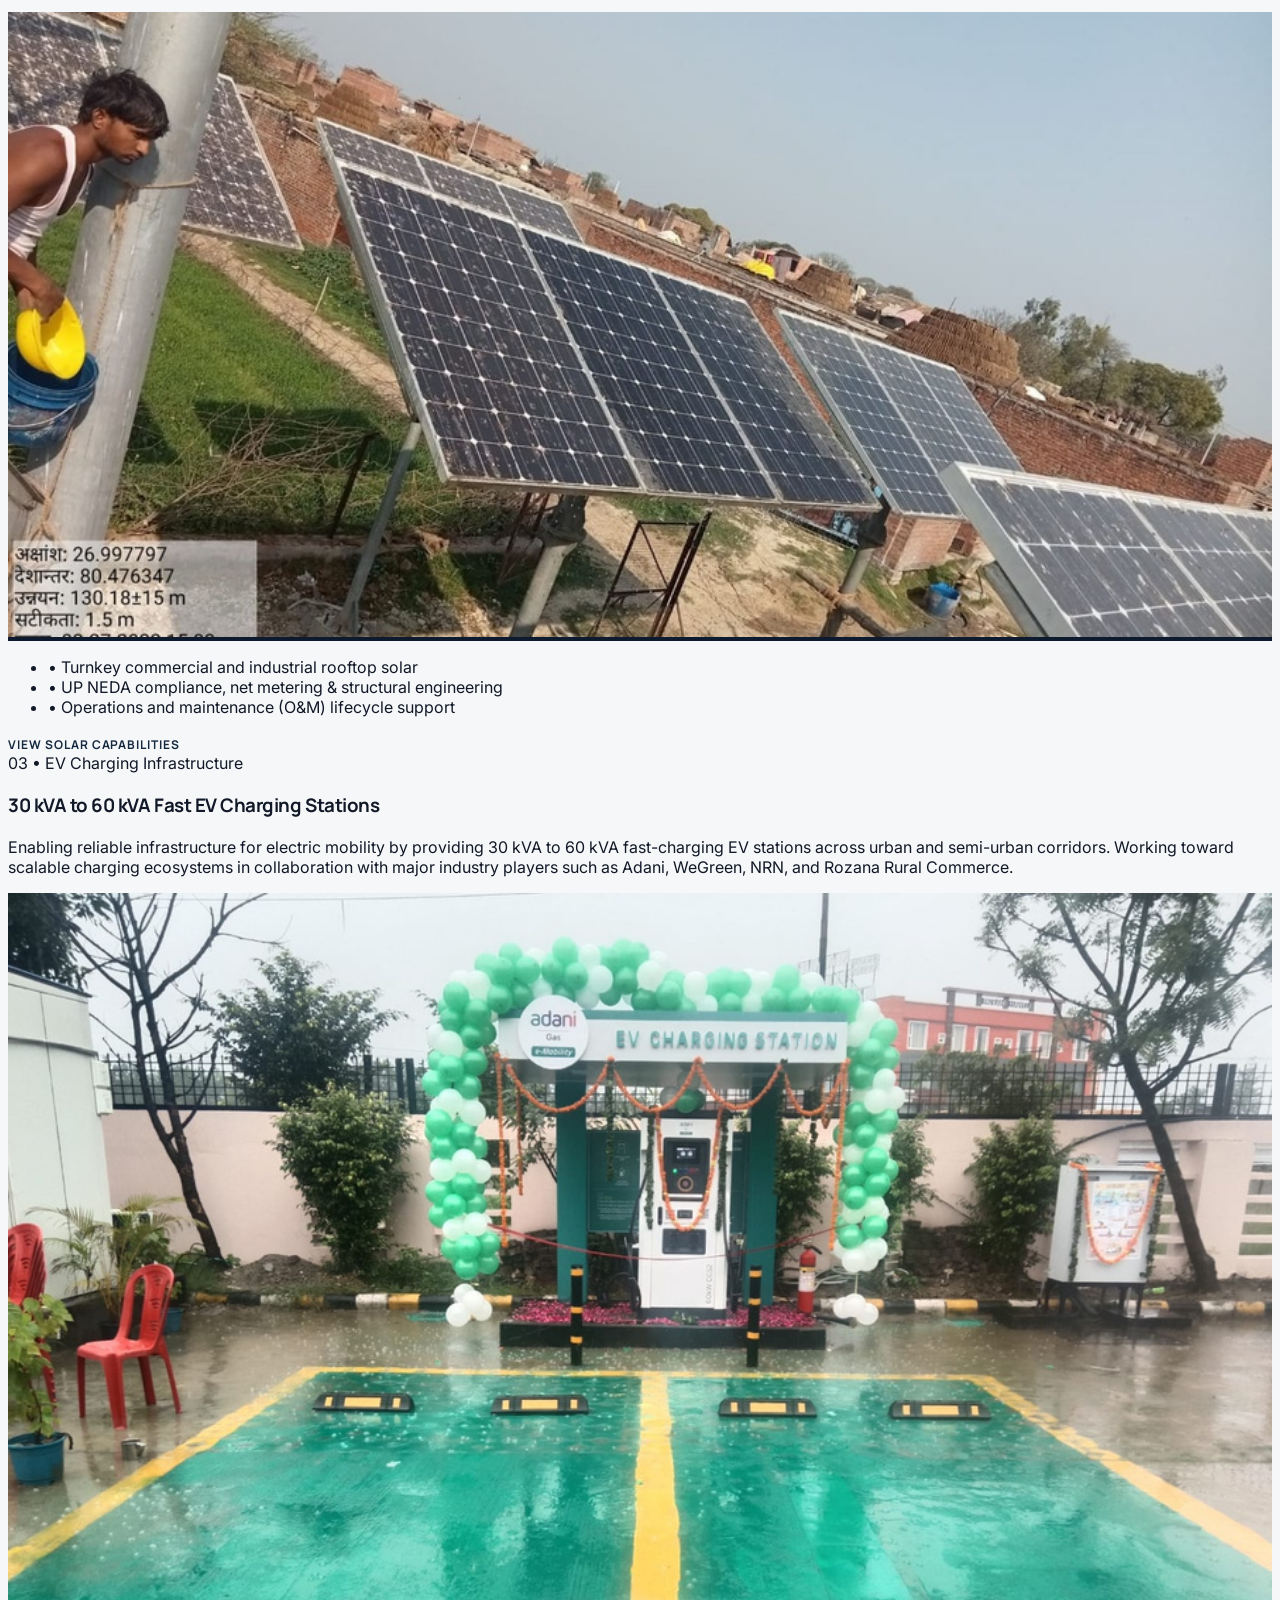
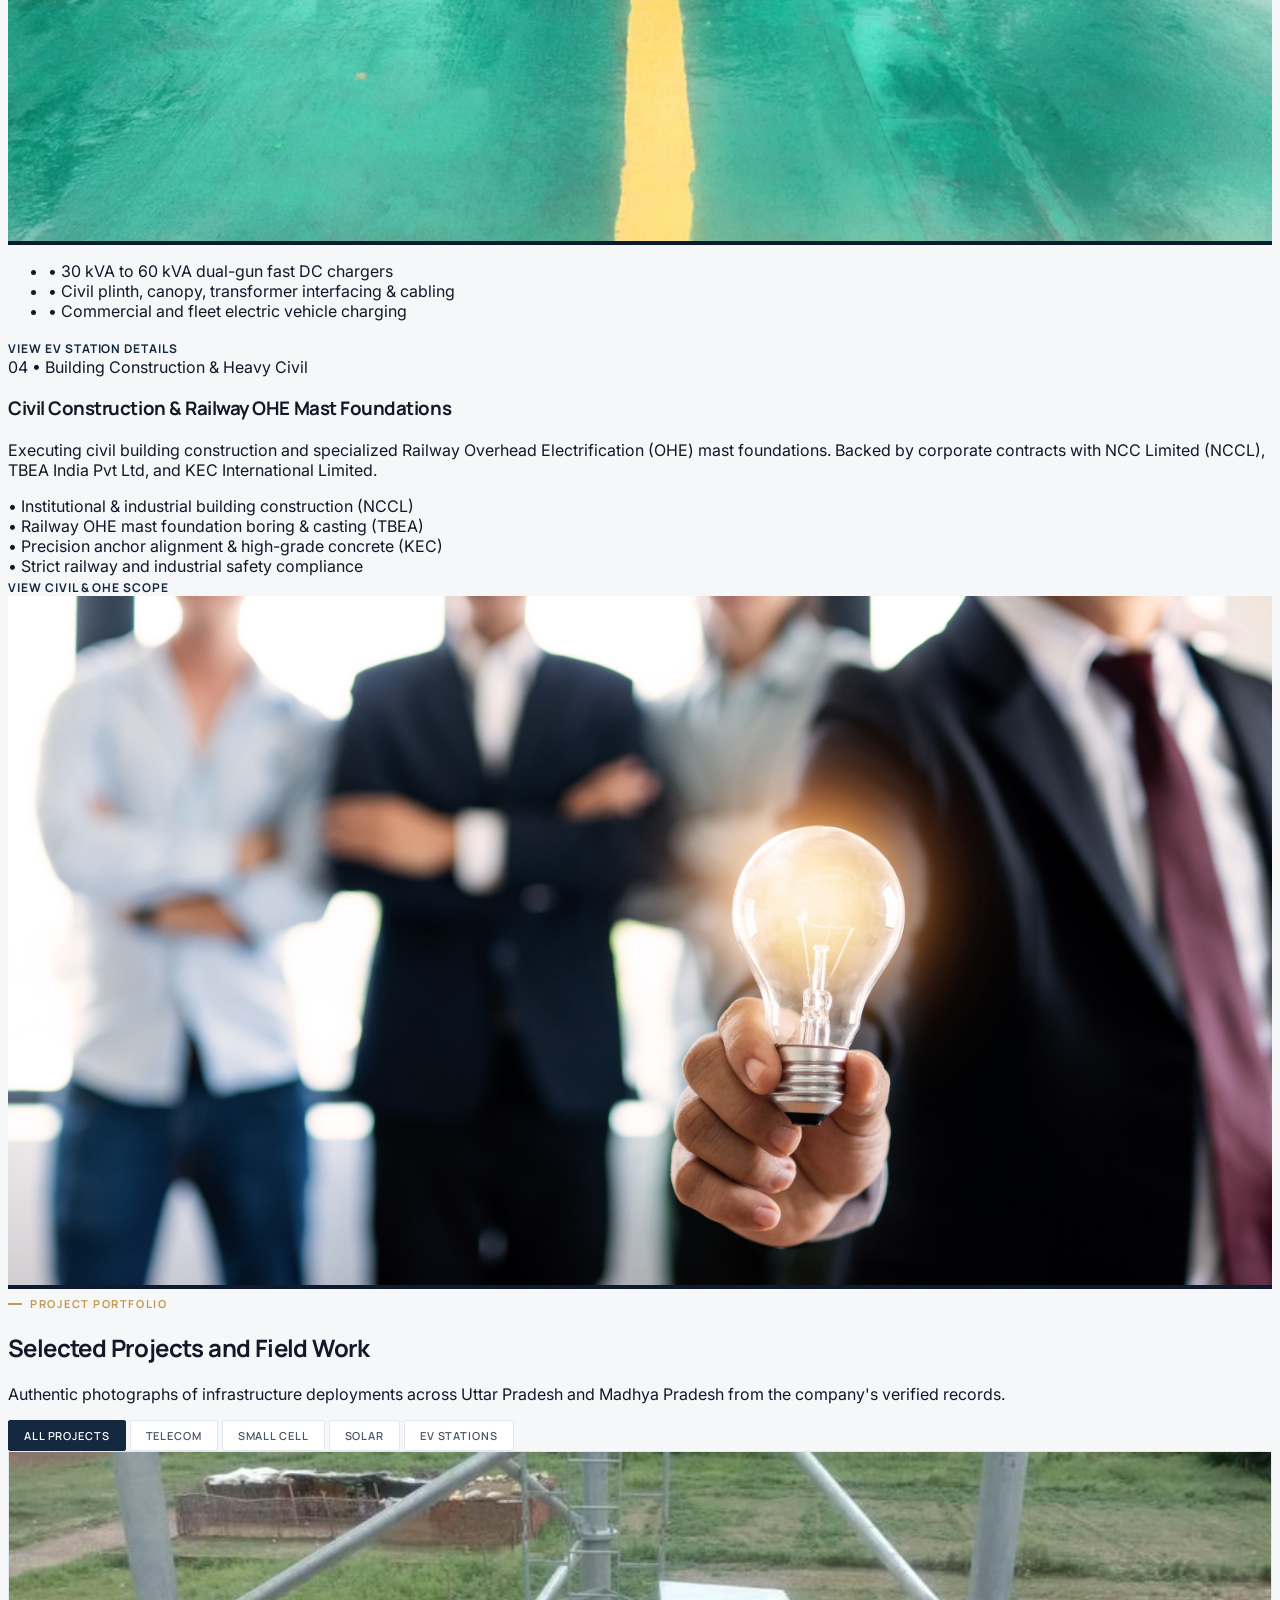
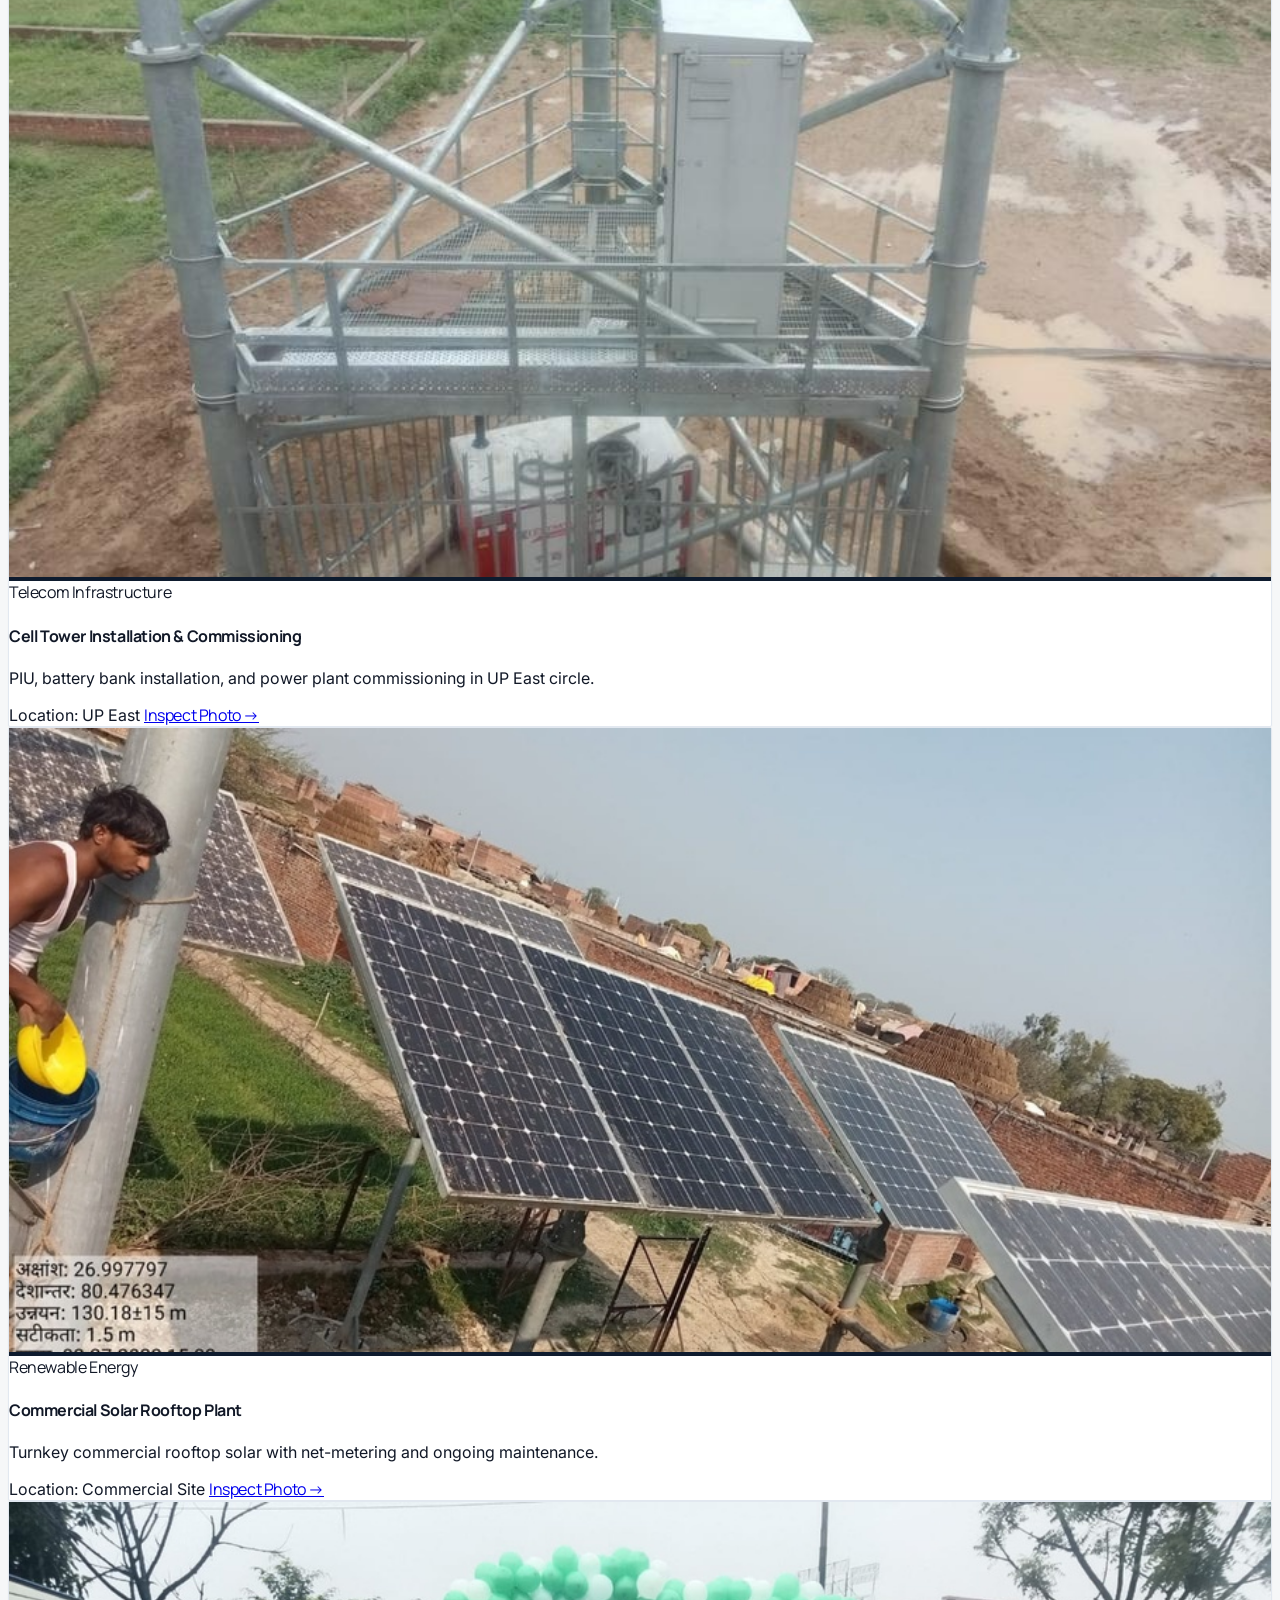
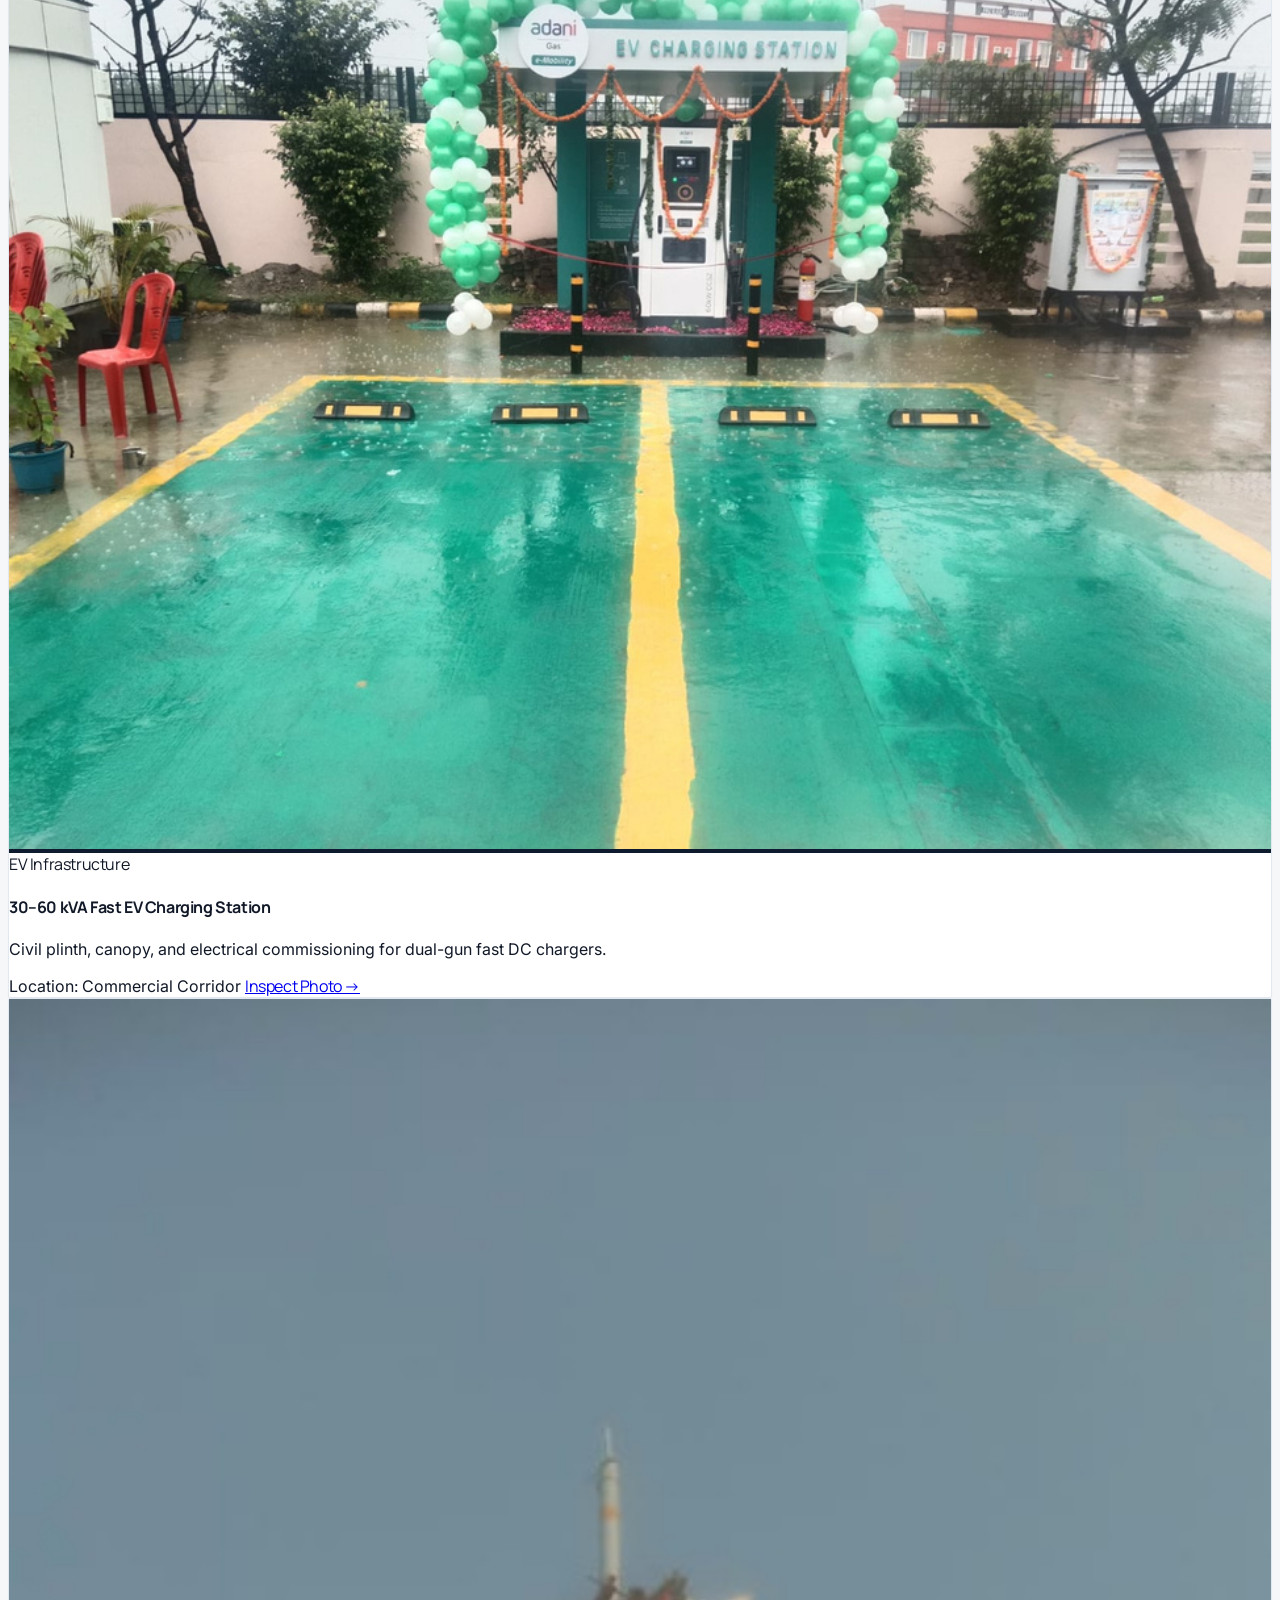
==== commit 5b2815d0: "feat: set authentic rooftop solar photo as hero main image with subtle motion background" ====
--- a/index.html
+++ b/index.html
@@ -159,8 +159,14 @@
   </header>
 
   <!-- SECTION B: EDITORIAL ARCHITECTURAL HERO -->
-  <section class="bg-white border-b border-slate-200">
-    <div class="max-w-7xl mx-auto px-4 sm:px-6 lg:px-8 py-12 lg:py-20">
+  <section class="relative overflow-hidden bg-white border-b border-slate-200">
+    <!-- Ambient Solar Background Motion Layer -->
+    <div class="hero-ambient-motion-wrap" aria-hidden="true">
+      <img src="assets/img/solar/solar_hero_rooftop.jpg" alt="" class="hero-ambient-motion-img">
+      <div class="hero-ambient-scrim"></div>
+    </div>
+
+    <div class="max-w-7xl mx-auto px-4 sm:px-6 lg:px-8 py-12 lg:py-20 relative z-10">
       <div class="grid lg:grid-cols-12 gap-10 lg:gap-14 items-center">
         
         <!-- Left Column: Editorial Text Composition (~48% Width) -->
@@ -215,9 +221,9 @@
         <!-- Right Column: Authentic Infrastructure Photograph (~52% Width) -->
         <div class="lg:col-span-6">
           <div class="hero-photo-frame rounded-xs h-[360px] sm:h-[440px] lg:h-[500px]">
-            <img src="assets/img/telecom/tower_site_1.jpg" alt="Macro Cell Tower Infrastructure Deployment in UP East Circle" class="w-full h-full object-cover">
+            <img src="assets/img/solar/solar_hero_rooftop.jpg" alt="Commercial Solar Rooftop EPC by H.S. Power Services" class="w-full h-full object-cover hero-main-img">
             <div class="hero-photo-caption">
-              <span class="font-heading font-semibold">Macro Cell Tower Deployment • UP East Circle</span>
+              <span class="font-heading font-semibold">Commercial Solar Rooftop EPC • Turnkey Installation</span>
               <span class="text-slate-300 hidden sm:inline text-[10px] uppercase tracking-wider">H.S. Power Services Field Work</span>
             </div>
           </div>
--- a/assets/css/style.css
+++ b/assets/css/style.css
@@ -244,13 +244,82 @@
   transform: translateX(3px);
 }
 
-/* Hero Architectural Photo Frame */
+/* Hero Architectural Photo Frame & Subtle Motion Effects */
+.hero-ambient-motion-wrap {
+  position: absolute;
+  inset: -6%;
+  width: 112%;
+  height: 112%;
+  z-index: 0;
+  pointer-events: none;
+  overflow: hidden;
+}
+
+.hero-ambient-motion-img {
+  width: 100%;
+  height: 100%;
+  object-fit: cover;
+  object-position: center 35%;
+  opacity: 0.12;
+  filter: blur(2px);
+  animation: heroBgSubtleMotion 26s ease-in-out infinite alternate;
+  will-change: transform;
+}
+
+.hero-ambient-scrim {
+  position: absolute;
+  inset: 0;
+  background: linear-gradient(
+    135deg,
+    rgba(255, 255, 255, 0.96) 0%,
+    rgba(246, 247, 248, 0.92) 50%,
+    rgba(255, 255, 255, 0.82) 100%
+  );
+  pointer-events: none;
+}
+
+@keyframes heroBgSubtleMotion {
+  0% {
+    transform: scale(1) translate(0, 0);
+  }
+  50% {
+    transform: scale(1.06) translate(-1.2%, -0.8%);
+  }
+  100% {
+    transform: scale(1.03) translate(1%, 0.8%);
+  }
+}
+
+@keyframes heroPhotoSubtleMotion {
+  0% {
+    transform: scale(1);
+  }
+  100% {
+    transform: scale(1.045);
+  }
+}
+
 .hero-photo-frame {
   position: relative;
   background-color: #0E1B2E;
   border: 1px solid var(--border-hairline);
   box-shadow: 0 12px 30px -8px rgba(11, 23, 38, 0.12);
   overflow: hidden;
+}
+
+.hero-photo-frame .hero-main-img {
+  width: 100%;
+  height: 100%;
+  object-fit: cover;
+  object-position: center;
+  display: block;
+  transition: transform 0.6s cubic-bezier(0.16, 1, 0.3, 1);
+  animation: heroPhotoSubtleMotion 18s ease-in-out infinite alternate;
+  will-change: transform;
+}
+
+.hero-photo-frame:hover .hero-main-img {
+  transform: scale(1.06);
 }
 
 .hero-photo-frame img {
